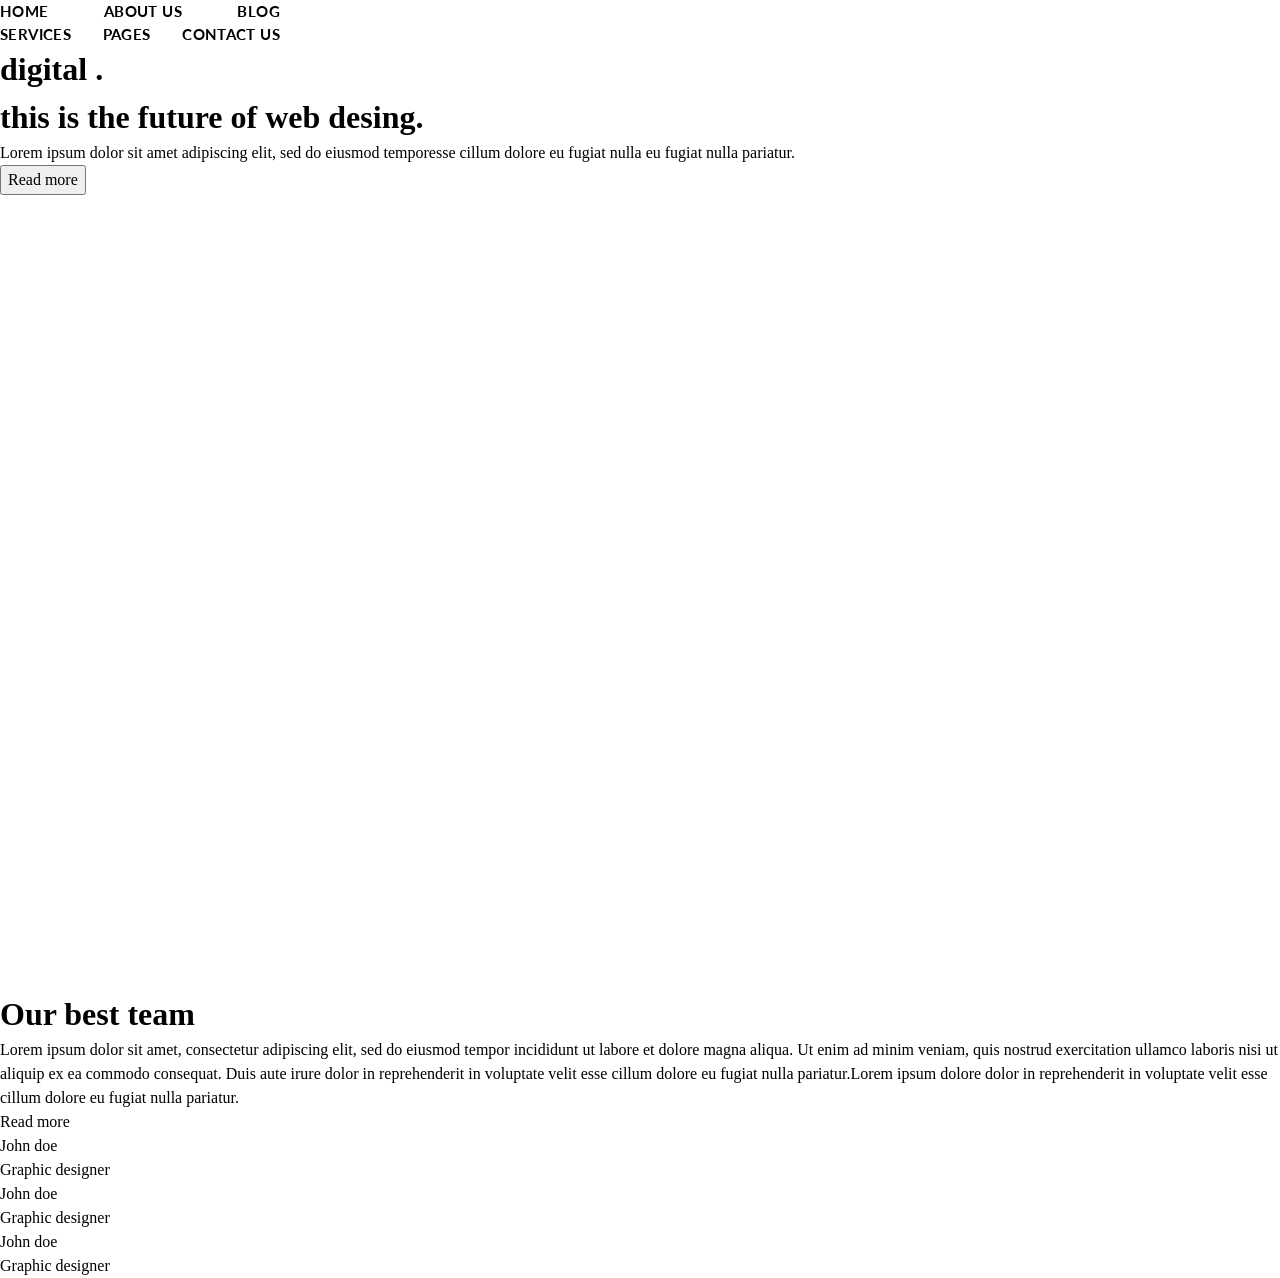
==== app/index.html @ f5dd752a "1" ====
<!DOCTYPE html>
<html lang="en">

<head>
  <meta charset="UTF-8">
  <meta name="viewport" content="width=device-width, initial-scale=1.0">
  <meta http-equiv="X-UA-Compatible" content="ie=edge">
  <title>Document</title>
  <link rel="stylesheet" href="css/style.min.css">
  <link href="https://fonts.googleapis.com/css2?family=Lato:wght@300;400;700;900&display=swap" rel="stylesheet">
  <link rel="stylesheet" type="text/css" href="slick/slick.css" />
  <link rel="stylesheet" type="text/css" href="slick/slick-theme.css" />
</head>
<body>
<header class="header">
  
      <ul class="header__menu-left">
        <li class="header__menu-item">
          Home
        </li>
        <li class="header__menu-item">
          About Us
        </li>
        <li class="header__menu-item">
          Blog
        </li>
      </ul>
      <ul class="header__menu-right">
        <li class="header__menu-item">
          Services
        </li>
        <li class="header__menu-item">
          pages
        </li>
        <li class="header__menu-item">
          contact us
        </li>
      </ul>
  </div>
  <div class="header__triangle">
    <div class="header__triangle-img">
        <h1 class="header__triangle-title">
          digital 
          <span class="doth">
            .
          </span>
        </h1>
        <ul class="header__media">
          <li class="header__media-item">
            <img src="images/Facebook.png" alt="">
          </li>
          <li class="header__media-item">
            <img src="images/Google.png" alt="">
          </li>
          <li class="header__media-item">
            <img src="images/Youtube.png" alt="">
          </li>
        </ul>
    </div>
  <h1 class="header__title">
    this is the future of web desing.
  </h1>
  <div class="header__subtitle">
    Lorem ipsum dolor sit amet adipiscing elit, sed do eiusmod temporesse cillum dolore eu fugiat nulla eu fugiat nulla pariatur.
  </div>
  <button class="header__btn">Read more</button>
</header>

<div class="section-2">
  <div class="team">
    <h1 class="team__title">
     <span class="yellow">Our best</span>  team
    </h1>
 
  <div class="team__subtitle">
    Lorem ipsum dolor sit amet, consectetur adipiscing elit, sed do eiusmod tempor incididunt ut labore et dolore magna aliqua.
    Ut enim ad minim veniam, quis nostrud exercitation ullamco laboris nisi ut aliquip ex ea commodo consequat. <span class="subtitle">Duis aute irure dolor in reprehenderit in voluptate velit esse cillum dolore eu fugiat nulla pariatur.Lorem ipsum dolore dolor in reprehenderit in voluptate velit esse cillum dolore eu fugiat nulla pariatur.</span> 
  </div>  
  <div class="btn">
    Read more
  </div> 
</div>
<div class="photoset">
  <div class="photoset__top">
    <div class="photoset__top-photo">
   
    </div>
 
      <div class="photoset__top-photo">
   
      </div>
      
      <div class="photoset__top-photo">
    
     </div>
     <div class="photoset__info">
      <div class="photoset__name">
        John doe
      </div>
      <div class="photoset__job">
        Graphic designer
      </div>
      <div class="photoset__name">
        John doe
      </div>
      <div class="photoset__job">
        Graphic designer
      </div>
      <div class="photoset__name">
        John doe
      </div>
      <div class="photoset__job">
        Graphic designer
      </div>
    </div>
      </div>
    </div>

    <!-- <div class="photoset__bot-photo">
      <div class="photoset__name">
        John doe
      </div>

      <div class="photoset__job">
        Graphic designer
      </div>
      <div class="photoset__name">
        John doe
      </div>

      <div class="photoset__job">
        Graphic designer
      </div>
      <div class="photoset__name">
        John doe
      </div>

      <div class="photoset__job">
        Graphic designer
      </div>
    </div> -->
  </div>
</div>
</div>





























  <script type="text/javascript" src="slick/slick.min.js"></script>
  <script src="https://ajax.googleapis.com/ajax/libs/jquery/3.4.1/jquery.min.js"></script>
  <script src="js/libs.min.js"></script>
  <script src="js/main.js"></script>
</body>
</html>




























  <script type="text/javascript" src="slick/slick.min.js"></script>
  <script src="https://ajax.googleapis.com/ajax/libs/jquery/3.4.1/jquery.min.js"></script>
  <script src="js/libs.min.js"></script>
  <script src="js/main.js"></script>
</body>
</html>
---- app/css/style.min.css ----
*,*::before,*::after{box-sizing:border-box}ul[class],ol[class]{padding:0}body,h1,h2,h3,h4,p,ul[class],ol[class],li,figure,figcaption,blockquote,dl,dd{margin:0}body{min-height:100vh;scroll-behavior:smooth;text-rendering:optimizeSpeed;line-height:1.5}ul[class],ol[class]{list-style:none}a:not([class]){-webkit-text-decoration-skip:ink;text-decoration-skip-ink:auto}img{max-width:100%;display:block}article>*+*{margin-top:1em}input,button,textarea,select{font:inherit}@media (prefers-reduced-motion: reduce){*{-webkit-animation-duration:0.01ms !important;animation-duration:0.01ms !important;-webkit-animation-iteration-count:1 !important;animation-iteration-count:1 !important;transition-duration:0.01ms !important;scroll-behavior:auto !important}}.header{max-width:1600px;height:110vh}.header__menu{width:1420px;height:40px;display:flex;justify-content:space-between;margin:0 auto}.header__menu-left{width:280px;display:flex;justify-content:space-between}.header__menu-right{width:280px;display:flex;justify-content:space-between}.header__menu-item{text-transform:uppercase;font-family:Lato;font-size:15px;font-weight:bold;letter-spacing:0.38px;text-align:center;color:#000}
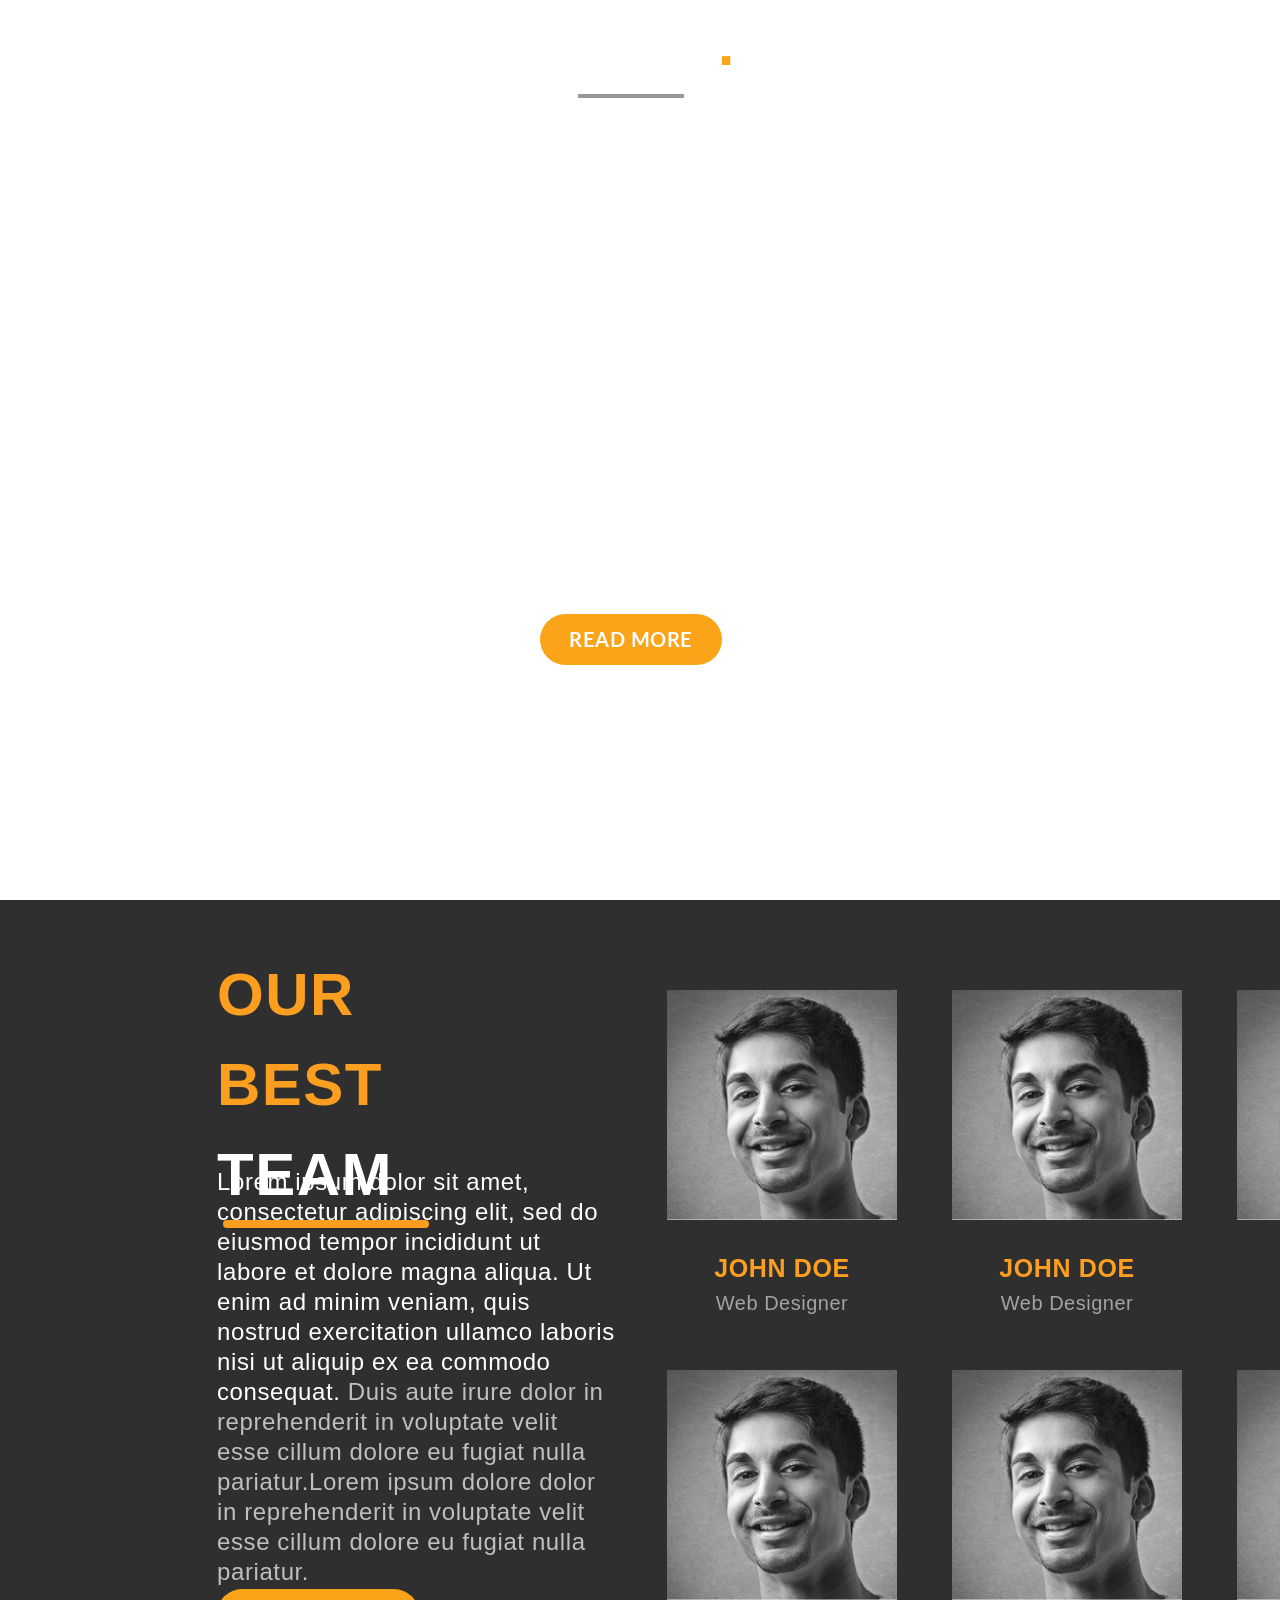
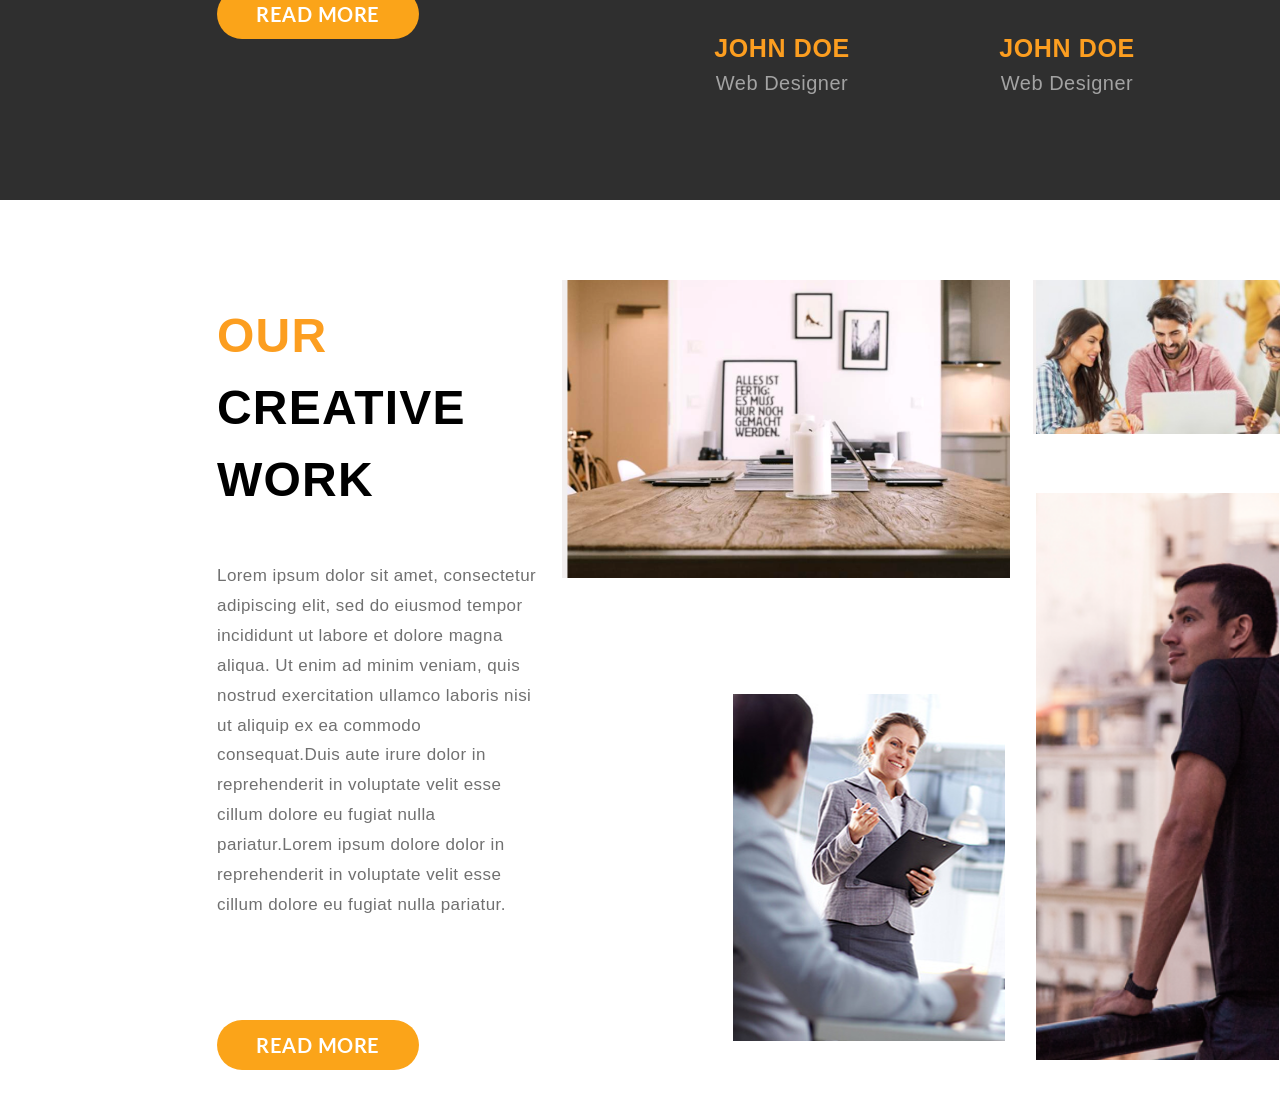
==== commit c7beb103: "2" ====
--- a/app/index.html
+++ b/app/index.html
@@ -66,7 +66,7 @@
   <button class="header__btn">Read more</button>
 </header>
 
-<div class="section-2">
+<section class="section-2">
   <div class="team">
     <h1 class="team__title">
      <span class="yellow">Our best</span>  team
@@ -81,68 +81,84 @@
   </div> 
 </div>
 <div class="photoset">
-  <div class="photoset__top">
-    <div class="photoset__top-photo">
-   
+<div class="photoset__top">
+  <div class="photoset__item">
+  <div class="photoset__top-photo"></div>
+  <div class="photoset__info">
+    <div class="photoset__name">John doe</div>
+    <div class="photoset__job">Web Designer</div>
+  </div>
+</div>
+
+<div class="photoset__item">
+  <div class="photoset__top-photo"></div>
+  <div class="photoset__info">
+    <div class="photoset__name">John doe</div>
+    <div class="photoset__job">Web Designer</div>
+  </div>
+</div>
+
+<div class="photoset__item">
+  <div class="photoset__top-photo"></div>
+  <div class="photoset__info">
+    <div class="photoset__name">John doe</div>
+    <div class="photoset__job">Web Designer</div>
+  </div>
+</div>
+</div>
+
+<div class="photoset__bot">
+  <div class="photoset__item">
+  <div class="photoset__top-photo"></div>
+  <div class="photoset__info">
+    <div class="photoset__name">John doe</div>
+    <div class="photoset__job">Web Designer</div>
+  </div>
+</div>
+
+<div class="photoset__item">
+  <div class="photoset__top-photo"></div>
+  <div class="photoset__info">
+    <div class="photoset__name">John doe</div>
+    <div class="photoset__job">Web Designer</div>
+  </div>
+</div>
+
+<div class="photoset__item">
+  <div class="photoset__top-photo"></div>
+  <div class="photoset__info">
+    <div class="photoset__name">John doe</div>
+    <div class="photoset__job">Web Designer</div>
+  </div>
+</div>
+</div>
     </div>
+</section>
+
+<section class="section-3">
+  <div class="work">
+    <h1 class="work__title">
+     <span class="yellow">Our</span> </br>
+     Creative</br> Work
+    </h1>
  
-      <div class="photoset__top-photo">
-   
-      </div>
-      
-      <div class="photoset__top-photo">
-    
-     </div>
-     <div class="photoset__info">
-      <div class="photoset__name">
-        John doe
-      </div>
-      <div class="photoset__job">
-        Graphic designer
-      </div>
-      <div class="photoset__name">
-        John doe
-      </div>
-      <div class="photoset__job">
-        Graphic designer
-      </div>
-      <div class="photoset__name">
-        John doe
-      </div>
-      <div class="photoset__job">
-        Graphic designer
-      </div>
-    </div>
-      </div>
-    </div>
-
-    <!-- <div class="photoset__bot-photo">
-      <div class="photoset__name">
-        John doe
-      </div>
-
-      <div class="photoset__job">
-        Graphic designer
-      </div>
-      <div class="photoset__name">
-        John doe
-      </div>
-
-      <div class="photoset__job">
-        Graphic designer
-      </div>
-      <div class="photoset__name">
-        John doe
-      </div>
-
-      <div class="photoset__job">
-        Graphic designer
-      </div>
-    </div> -->
-  </div>
-</div>
-</div>
-
+  <div class="work__subtitle">
+    Lorem ipsum dolor sit amet, consectetur adipiscing elit, sed do eiusmod tempor incididunt ut labore et dolore magna aliqua.
+    Ut enim ad minim veniam, quis nostrud exercitation ullamco laboris nisi ut aliquip ex ea commodo consequat.Duis aute irure dolor in reprehenderit in voluptate velit esse cillum dolore eu fugiat nulla pariatur.Lorem ipsum dolore dolor in reprehenderit in voluptate velit esse cillum dolore eu fugiat nulla pariatur.
+  </div>  
+  <div class="btn">
+    Read more
+  </div> 
+</div>
+<div class="work__images-left">
+  <div class="work__images-top"></div>
+  <div class="work__images-bottom"></div>
+</div>
+<div class="work__images-right">
+  <div class="work__images-top1"></div>
+  <div class="work__images-bottom1"></div>
+</div>
+</section>
 
 
 
--- a/app/css/style.min.css
+++ b/app/css/style.min.css
@@ -1 +1 @@
-*,*::before,*::after{box-sizing:border-box}ul[class],ol[class]{padding:0}body,h1,h2,h3,h4,p,ul[class],ol[class],li,figure,figcaption,blockquote,dl,dd{margin:0}body{min-height:100vh;scroll-behavior:smooth;text-rendering:optimizeSpeed;line-height:1.5}ul[class],ol[class]{list-style:none}a:not([class]){-webkit-text-decoration-skip:ink;text-decoration-skip-ink:auto}img{max-width:100%;display:block}article>*+*{margin-top:1em}input,button,textarea,select{font:inherit}@media (prefers-reduced-motion: reduce){*{-webkit-animation-duration:0.01ms !important;animation-duration:0.01ms !important;-webkit-animation-iteration-count:1 !important;animation-iteration-count:1 !important;transition-duration:0.01ms !important;scroll-behavior:auto !important}}.header{max-width:1600px;height:110vh}.header__menu{width:1420px;height:40px;display:flex;justify-content:space-between;margin:0 auto}.header__menu-left{width:280px;display:flex;justify-content:space-between}.header__menu-right{width:280px;display:flex;justify-content:space-between}.header__menu-item{text-transform:uppercase;font-family:Lato;font-size:15px;font-weight:bold;letter-spacing:0.38px;text-align:center;color:#000}
+ul[class],ol[class]{padding:0}body,h1,h2,h3,h4,p,ul[class],ol[class],li,figure,figcaption,blockquote,dl,dd{margin:0}body{min-height:100vh;scroll-behavior:smooth;text-rendering:optimizeSpeed;line-height:1.5}ul[class],ol[class]{list-style:none}a:not([class]){-webkit-text-decoration-skip:ink;text-decoration-skip-ink:auto}img{max-width:100%;display:block}article>*+*{margin-top:1em}input,button,textarea,select{font:inherit}body{min-width:960px}@media (prefers-reduced-motion: reduce){*{-webkit-animation-duration:0.01ms !important;animation-duration:0.01ms !important;-webkit-animation-iteration-count:1 !important;animation-iteration-count:1 !important;transition-duration:0.01ms !important;scroll-behavior:auto !important}}.header{width:100%;height:100vh;background-image:url(../images/Section1.png);background-size:cover;background-repeat:no-repeat;position:relative;z-index:2;background-position:center}.header__title{width:1170px;font-family:"Lato",sans-serif;font-size:75.5px;font-weight:900;text-align:center;color:#ffffff;text-transform:uppercase;margin-top:150px;margin-left:-245px}.header__subtitle{width:772px;height:52px;font-family:"Lato",sans-serif;font-size:24px;font-weight:300;line-height:1.25;letter-spacing:0.6px;text-align:center;color:#ffffff;margin-left:-50px}.header__triangle{background-image:url(../images/header.png);width:680px;height:336px;background-repeat:no-repeat;background-size:cover;padding-top:-50px;margin:0 auto}.header__triangle-title{font-family:"Lato",sans-serif;font-size:60px;font-weight:800;letter-spacing:-3px;color:#ffffff;text-align:center}.header__triangle-title::before{content:" ";border-bottom:4px solid #989898;width:106px;height:4px;position:absolute;margin-left:30px !important;top:90px}.header__media{display:flex;width:200px;justify-content:space-between;margin:0 auto !important;margin-top:45px !important}.header__btn{width:182px;height:51px;border-radius:30px;background-color:#fba419;border:none;margin-left:240px;margin-top:50px;text-transform:uppercase;color:#ffff;font-family:"Lato",sans-serif;font-size:20px;letter-spacing:0.5px;font-weight:bold}.header__menu-left{width:280px;display:flex;justify-content:space-between;height:40px;align-items:center;float:left;margin-left:90px !important}.header__menu-right{width:280px;display:flex;justify-content:space-between;float:right;height:40px;align-items:center;margin-right:90px !important}.header__menu-item{text-transform:uppercase;font-family:"Lato",sans-serif;font-size:15px;font-weight:bold;letter-spacing:0.38px;text-align:center;color:white}.doth{width:4px;height:4px;color:#fba419;border-radius:50%}.section-2{height:100vh;width:100%;display:flex;position:relative}.team{height:636px;padding-left:215px;padding-top:50px}.team__title{width:291px;height:188px;font-family:"Lato",sans-serif;font-size:60px;font-weight:800;letter-spacing:1.5px;text-align:left;color:#383738;text-transform:uppercase}.team__subtitle{width:500px;height:262px;font-family:"Lato",sans-serif;font-size:24px;font-weight:300;line-height:1.25;letter-spacing:0.6px;text-align:left;color:#040404;padding-top:100px}.team__btn{width:182px;height:51px;border-radius:30px;background-color:#fba419;border:none;margin-left:240px;margin-top:50px;text-transform:uppercase;color:#ffff;font-family:"Lato",sans-serif;font-size:20px;letter-spacing:0.5px;font-weight:bold;margin-left:0px;margin-top:70px}.yellow{color:#fc9e20}.section-2{height:100vh;width:100%;background-color:#2f2f2f}.team{padding-left:217px;width:400px;height:635px}.team__title{width:300px;height:117px;font-family:"Lato",sans-serif;font-size:60px;font-weight:800;letter-spacing:1.5px;text-align:left;color:white}.team__title::after{content:" ";width:206px;height:8px;background-color:#fc9e20;position:absolute;border-radius:30px;margin-top:90px;margin-left:-170px}.team__subtitle{color:white;width:400px;height:322px;font-family:"Lato",sans-serif;font-size:24px;font-weight:300;line-height:1.25;letter-spacing:0.6px;text-align:left;margin-top:0px}.subtitle{color:#bfbfbf}.btn{width:182px;border-radius:30px;background-color:#fba419;border:none;text-transform:uppercase;color:#ffff;font-family:"Lato",sans-serif;font-size:20px;letter-spacing:0.5px;font-weight:bold;text-align:center;padding:10px;margin-top:100px}.photoset{width:800px;height:640px}.photoset__bot{width:800px;height:290px;display:flex;justify-content:space-between;margin-top:90px;margin-left:50px}.photoset__top{width:800px;height:290px;display:flex;justify-content:space-between;margin-top:90px;margin-left:50px}.photoset__top__item{height:340px;width:290px}.photoset__top-photo{min-width:230px;min-height:230px;background-color:white;background-image:url(../img/John.png);background-repeat:no-repeat;background-size:cover}.photoset__info{text-align:center;padding-top:30px}.photoset__name{font-family:"Lato",sans-serif;font-size:25px;font-weight:800;letter-spacing:0.63px;text-align:center;color:#fc9e20;text-transform:uppercase}.photoset__job{font-family:"Lato",sans-serif;font-size:20px;font-weight:300;line-height:1.5;letter-spacing:0.5px;text-align:center;color:#a3a3a3}.section-3{width:100%;height:100vh;display:flex}.work{padding-left:217px;width:400px;height:635px;padding-top:100px}.work__title{font-family:"Lato",sans-serif;font-size:48px;font-weight:900;text-transform:uppercase;letter-spacing:1.2px;text-align:left;color:#000000}.work__subtitle{font-family:"Lato",sans-serif;font-size:17px;line-height:1.76;letter-spacing:0.43px;text-align:left;color:#707070;padding-top:45px}.work__images-left{width:585px;display:flex;flex-direction:column}.work__images-right{display:flex;width:315px;display:flex;flex-direction:column}.work__images-top{background-image:url(../img/1.1.png);background-repeat:no-repeat;background-size:contain;width:35vw;height:386px;margin-top:80px;margin-left:20px}.work__images-bottom{background-image:url(../img/1.2.png);background-repeat:no-repeat;background-size:cover;width:21.3vw;height:347px;margin-left:40%;margin-top:28px}.work__images-top1{width:19.3vw;height:337px;background-image:url(../img/1.3.png);background-repeat:no-repeat;background-size:contain;margin-top:80px;margin-left:15px}.work__images-bottom1{background-image:url(../img/1.4.png);width:19vw;height:100%;background-repeat:no-repeat;background-size:cover;margin-bottom:40px;margin-left:18px}.top1-size{width:315px;height:200px}
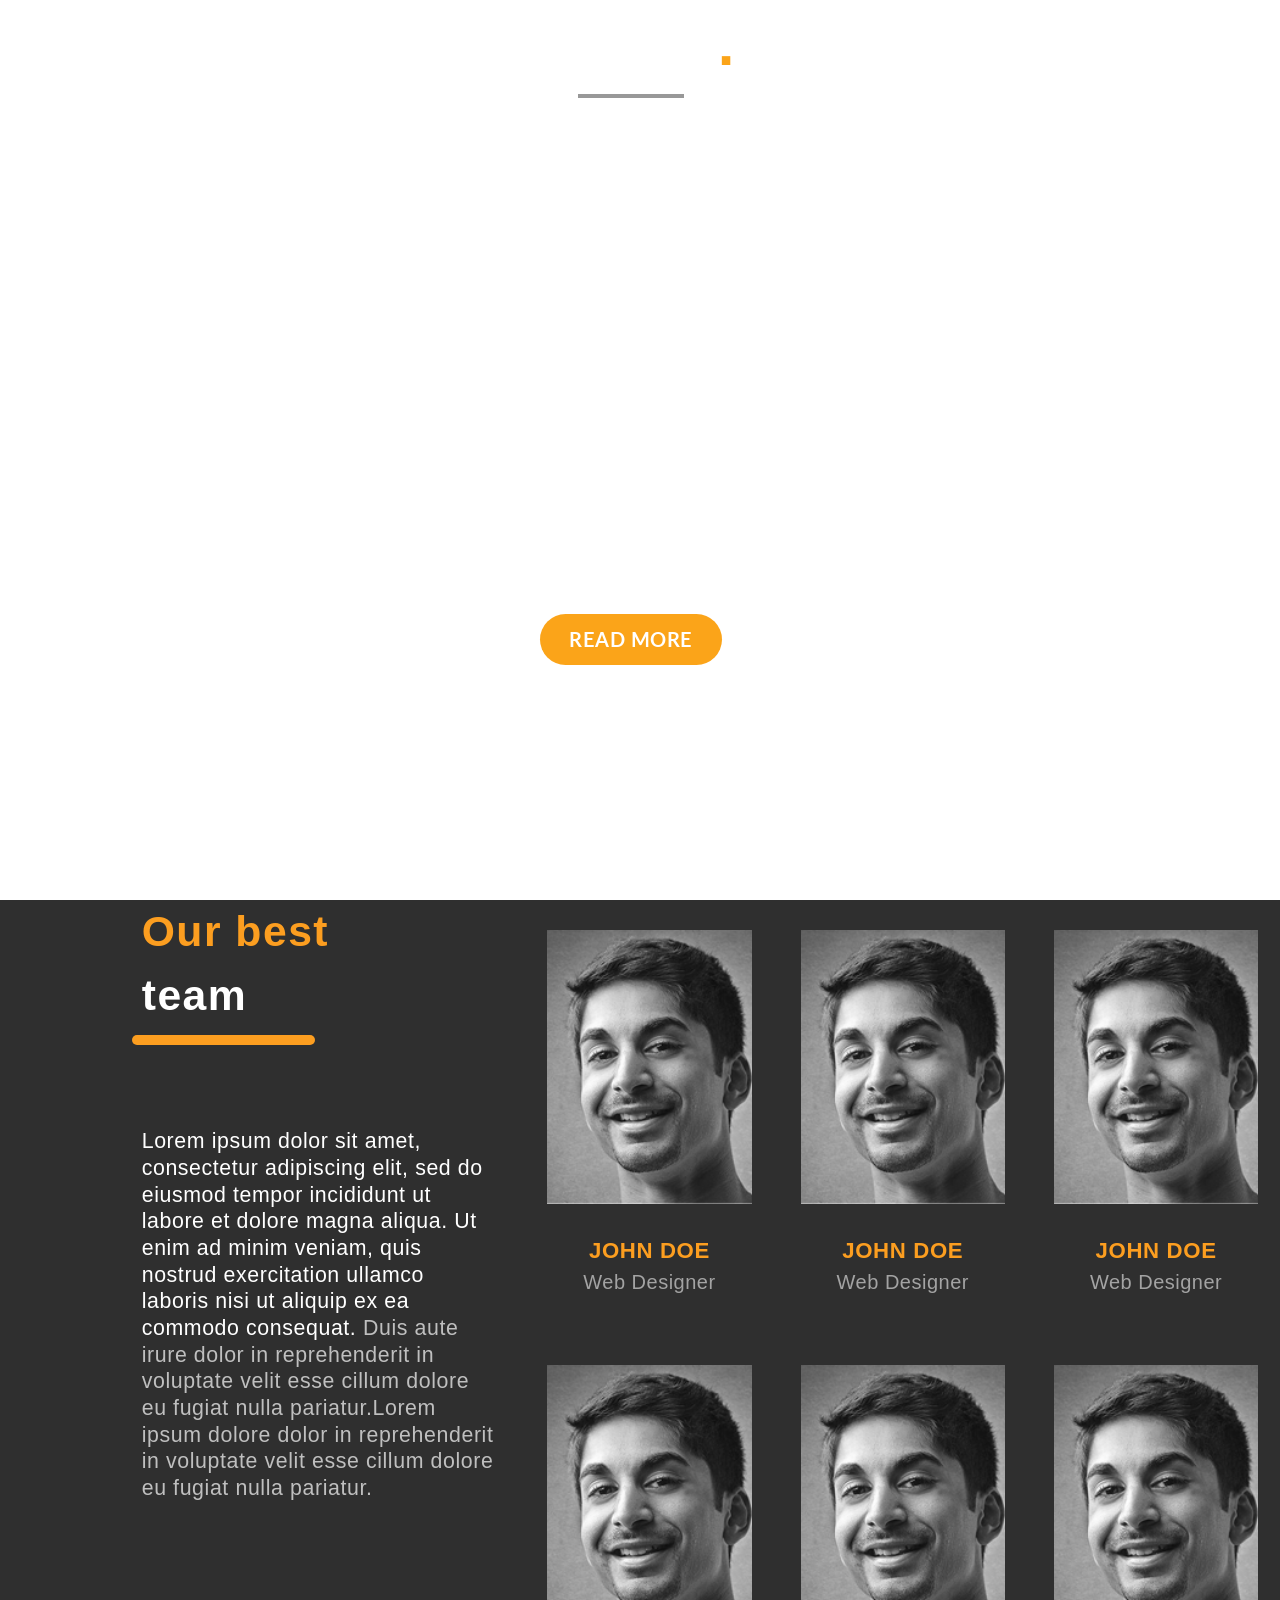
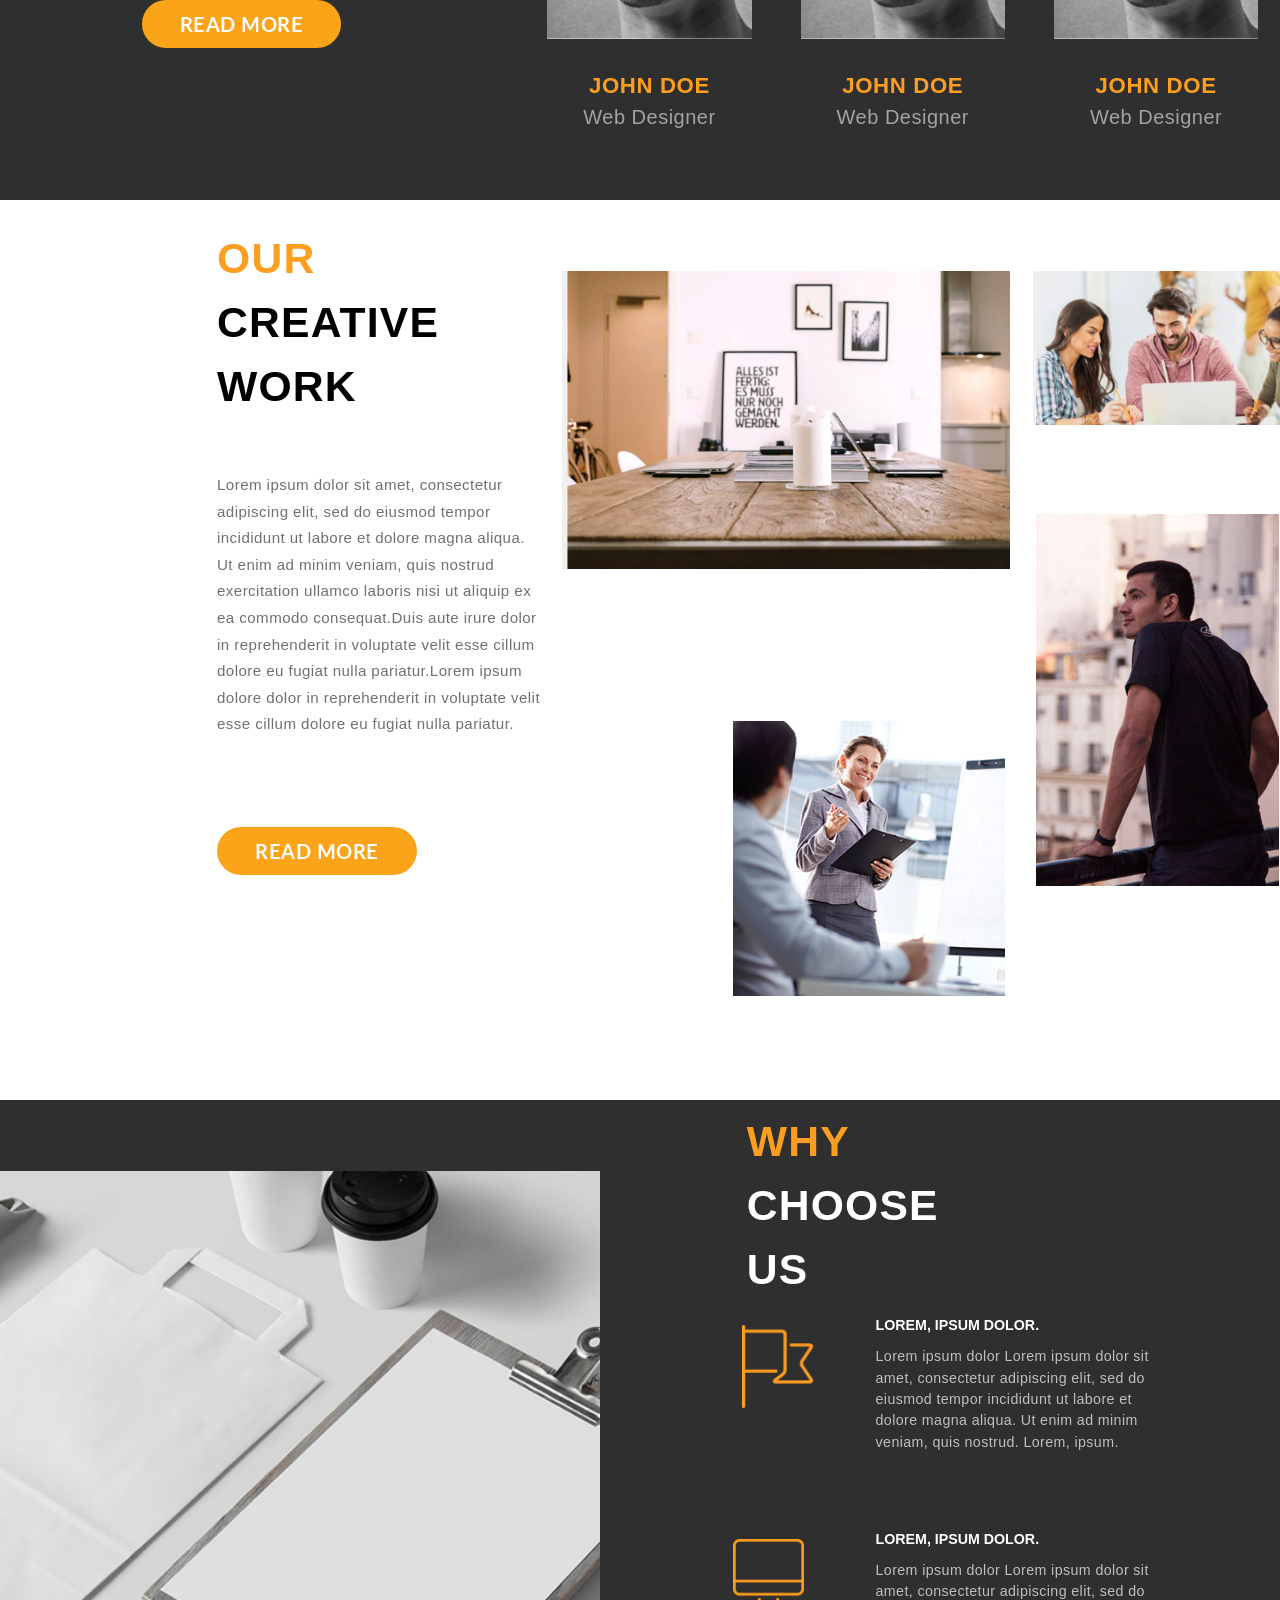
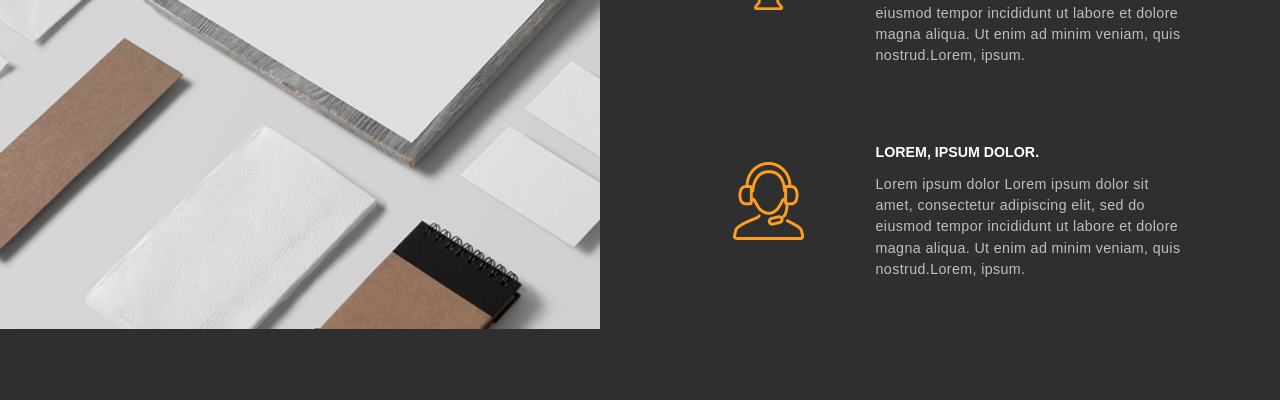
==== commit d6a440f9: "vh vw" ====
--- a/app/index.html
+++ b/app/index.html
@@ -69,7 +69,7 @@
 <section class="section-2">
   <div class="team">
     <h1 class="team__title">
-     <span class="yellow">Our best</span>  team
+     <span class="yellow">Our best</span></br>  team
     </h1>
  
   <div class="team__subtitle">
@@ -160,7 +160,41 @@
 </div>
 </section>
 
-
+<section class="section4">
+  <div class="choose__all">
+  <div class="choose">
+    <h1 class="choose__title">
+      <span class="yellow">WHY</span> choose us
+    </h1>
+  </div>
+  <div class="choose__content">
+
+    <div class="choose__item">
+      <div class="choose__item-title">Lorem, ipsum dolor.</div>
+      <div class="choose__item-subtitle">Lorem ipsum dolor 
+
+        Lorem ipsum dolor sit amet, consectetur adipiscing elit, sed do eiusmod tempor incididunt ut labore et dolore magna aliqua. Ut enim ad minim veniam, quis nostrud. Lorem, ipsum.</div>
+    </div>
+    <div class="choose__item2">
+      <div class="choose__item-title">Lorem, ipsum dolor.</div>
+      <div class="choose__item-subtitle">Lorem ipsum dolor 
+
+        Lorem ipsum dolor sit amet, consectetur adipiscing elit, sed do eiusmod tempor incididunt ut labore et dolore magna aliqua. Ut enim ad minim veniam, quis nostrud.Lorem, ipsum.</div>
+    </div>
+    <div class="choose__item3">
+      <div class="choose__item-title">Lorem, ipsum dolor.</div>
+      <div class="choose__item-subtitle">Lorem ipsum dolor 
+
+        Lorem ipsum dolor sit amet, consectetur adipiscing elit, sed do eiusmod tempor incididunt ut labore et dolore magna aliqua. Ut enim ad minim veniam, quis nostrud.Lorem, ipsum.</div>
+    </div>
+  </div>
+</div>
+<div class="section4__img">
+  <div class="simage"></div>
+</div>
+  
+
+</section>
 
 
 
--- a/app/css/style.min.css
+++ b/app/css/style.min.css
@@ -1 +1 @@
-ul[class],ol[class]{padding:0}body,h1,h2,h3,h4,p,ul[class],ol[class],li,figure,figcaption,blockquote,dl,dd{margin:0}body{min-height:100vh;scroll-behavior:smooth;text-rendering:optimizeSpeed;line-height:1.5}ul[class],ol[class]{list-style:none}a:not([class]){-webkit-text-decoration-skip:ink;text-decoration-skip-ink:auto}img{max-width:100%;display:block}article>*+*{margin-top:1em}input,button,textarea,select{font:inherit}body{min-width:960px}@media (prefers-reduced-motion: reduce){*{-webkit-animation-duration:0.01ms !important;animation-duration:0.01ms !important;-webkit-animation-iteration-count:1 !important;animation-iteration-count:1 !important;transition-duration:0.01ms !important;scroll-behavior:auto !important}}.header{width:100%;height:100vh;background-image:url(../images/Section1.png);background-size:cover;background-repeat:no-repeat;position:relative;z-index:2;background-position:center}.header__title{width:1170px;font-family:"Lato",sans-serif;font-size:75.5px;font-weight:900;text-align:center;color:#ffffff;text-transform:uppercase;margin-top:150px;margin-left:-245px}.header__subtitle{width:772px;height:52px;font-family:"Lato",sans-serif;font-size:24px;font-weight:300;line-height:1.25;letter-spacing:0.6px;text-align:center;color:#ffffff;margin-left:-50px}.header__triangle{background-image:url(../images/header.png);width:680px;height:336px;background-repeat:no-repeat;background-size:cover;padding-top:-50px;margin:0 auto}.header__triangle-title{font-family:"Lato",sans-serif;font-size:60px;font-weight:800;letter-spacing:-3px;color:#ffffff;text-align:center}.header__triangle-title::before{content:" ";border-bottom:4px solid #989898;width:106px;height:4px;position:absolute;margin-left:30px !important;top:90px}.header__media{display:flex;width:200px;justify-content:space-between;margin:0 auto !important;margin-top:45px !important}.header__btn{width:182px;height:51px;border-radius:30px;background-color:#fba419;border:none;margin-left:240px;margin-top:50px;text-transform:uppercase;color:#ffff;font-family:"Lato",sans-serif;font-size:20px;letter-spacing:0.5px;font-weight:bold}.header__menu-left{width:280px;display:flex;justify-content:space-between;height:40px;align-items:center;float:left;margin-left:90px !important}.header__menu-right{width:280px;display:flex;justify-content:space-between;float:right;height:40px;align-items:center;margin-right:90px !important}.header__menu-item{text-transform:uppercase;font-family:"Lato",sans-serif;font-size:15px;font-weight:bold;letter-spacing:0.38px;text-align:center;color:white}.doth{width:4px;height:4px;color:#fba419;border-radius:50%}.section-2{height:100vh;width:100%;display:flex;position:relative}.team{height:636px;padding-left:215px;padding-top:50px}.team__title{width:291px;height:188px;font-family:"Lato",sans-serif;font-size:60px;font-weight:800;letter-spacing:1.5px;text-align:left;color:#383738;text-transform:uppercase}.team__subtitle{width:500px;height:262px;font-family:"Lato",sans-serif;font-size:24px;font-weight:300;line-height:1.25;letter-spacing:0.6px;text-align:left;color:#040404;padding-top:100px}.team__btn{width:182px;height:51px;border-radius:30px;background-color:#fba419;border:none;margin-left:240px;margin-top:50px;text-transform:uppercase;color:#ffff;font-family:"Lato",sans-serif;font-size:20px;letter-spacing:0.5px;font-weight:bold;margin-left:0px;margin-top:70px}.yellow{color:#fc9e20}.section-2{height:100vh;width:100%;background-color:#2f2f2f}.team{padding-left:217px;width:400px;height:635px}.team__title{width:300px;height:117px;font-family:"Lato",sans-serif;font-size:60px;font-weight:800;letter-spacing:1.5px;text-align:left;color:white}.team__title::after{content:" ";width:206px;height:8px;background-color:#fc9e20;position:absolute;border-radius:30px;margin-top:90px;margin-left:-170px}.team__subtitle{color:white;width:400px;height:322px;font-family:"Lato",sans-serif;font-size:24px;font-weight:300;line-height:1.25;letter-spacing:0.6px;text-align:left;margin-top:0px}.subtitle{color:#bfbfbf}.btn{width:182px;border-radius:30px;background-color:#fba419;border:none;text-transform:uppercase;color:#ffff;font-family:"Lato",sans-serif;font-size:20px;letter-spacing:0.5px;font-weight:bold;text-align:center;padding:10px;margin-top:100px}.photoset{width:800px;height:640px}.photoset__bot{width:800px;height:290px;display:flex;justify-content:space-between;margin-top:90px;margin-left:50px}.photoset__top{width:800px;height:290px;display:flex;justify-content:space-between;margin-top:90px;margin-left:50px}.photoset__top__item{height:340px;width:290px}.photoset__top-photo{min-width:230px;min-height:230px;background-color:white;background-image:url(../img/John.png);background-repeat:no-repeat;background-size:cover}.photoset__info{text-align:center;padding-top:30px}.photoset__name{font-family:"Lato",sans-serif;font-size:25px;font-weight:800;letter-spacing:0.63px;text-align:center;color:#fc9e20;text-transform:uppercase}.photoset__job{font-family:"Lato",sans-serif;font-size:20px;font-weight:300;line-height:1.5;letter-spacing:0.5px;text-align:center;color:#a3a3a3}.section-3{width:100%;height:100vh;display:flex}.work{padding-left:217px;width:400px;height:635px;padding-top:100px}.work__title{font-family:"Lato",sans-serif;font-size:48px;font-weight:900;text-transform:uppercase;letter-spacing:1.2px;text-align:left;color:#000000}.work__subtitle{font-family:"Lato",sans-serif;font-size:17px;line-height:1.76;letter-spacing:0.43px;text-align:left;color:#707070;padding-top:45px}.work__images-left{width:585px;display:flex;flex-direction:column}.work__images-right{display:flex;width:315px;display:flex;flex-direction:column}.work__images-top{background-image:url(../img/1.1.png);background-repeat:no-repeat;background-size:contain;width:35vw;height:386px;margin-top:80px;margin-left:20px}.work__images-bottom{background-image:url(../img/1.2.png);background-repeat:no-repeat;background-size:cover;width:21.3vw;height:347px;margin-left:40%;margin-top:28px}.work__images-top1{width:19.3vw;height:337px;background-image:url(../img/1.3.png);background-repeat:no-repeat;background-size:contain;margin-top:80px;margin-left:15px}.work__images-bottom1{background-image:url(../img/1.4.png);width:19vw;height:100%;background-repeat:no-repeat;background-size:cover;margin-bottom:40px;margin-left:18px}.top1-size{width:315px;height:200px}
+ul[class],ol[class]{padding:0}body,h1,h2,h3,h4,p,ul[class],ol[class],li,figure,figcaption,blockquote,dl,dd{margin:0}body{min-height:100vh;scroll-behavior:smooth;text-rendering:optimizeSpeed;line-height:1.5}ul[class],ol[class]{list-style:none}a:not([class]){-webkit-text-decoration-skip:ink;text-decoration-skip-ink:auto}img{max-width:100%;display:block}article>*+*{margin-top:1em}input,button,textarea,select{font:inherit}body{min-width:960px}@media (prefers-reduced-motion: reduce){*{-webkit-animation-duration:0.01ms !important;animation-duration:0.01ms !important;-webkit-animation-iteration-count:1 !important;animation-iteration-count:1 !important;transition-duration:0.01ms !important;scroll-behavior:auto !important}}.header{width:100%;height:100vh;background-image:url(../images/Section1.png);background-size:cover;background-repeat:no-repeat;position:relative;z-index:2;background-position:center}.header__title{width:1170px;font-family:"Lato",sans-serif;font-size:75.5px;font-weight:900;text-align:center;color:#ffffff;text-transform:uppercase;margin-top:150px;margin-left:-245px}.header__subtitle{width:772px;height:52px;font-family:"Lato",sans-serif;font-size:24px;font-weight:300;line-height:1.25;letter-spacing:0.6px;text-align:center;color:#ffffff;margin-left:-50px}.header__triangle{background-image:url(../images/header.png);width:680px;height:336px;background-repeat:no-repeat;background-size:cover;padding-top:-50px;margin:0 auto}.header__triangle-title{font-family:"Lato",sans-serif;font-size:60px;font-weight:800;letter-spacing:-3px;color:#ffffff;text-align:center}.header__triangle-title::before{content:" ";border-bottom:4px solid #989898;width:106px;height:4px;position:absolute;margin-left:30px !important;top:90px}.header__media{display:flex;width:200px;justify-content:space-between;margin:0 auto !important;margin-top:45px !important}.header__btn{width:182px;height:51px;border-radius:30px;background-color:#fba419;border:none;margin-left:240px;margin-top:50px;text-transform:uppercase;color:#ffff;font-family:"Lato",sans-serif;font-size:20px;letter-spacing:0.5px;font-weight:bold}.header__menu-left{width:280px;display:flex;justify-content:space-between;height:40px;align-items:center;float:left;margin-left:90px !important}.header__menu-right{width:280px;display:flex;justify-content:space-between;float:right;height:40px;align-items:center;margin-right:90px !important}.header__menu-item{text-transform:uppercase;font-family:"Lato",sans-serif;font-size:15px;font-weight:bold;letter-spacing:0.38px;text-align:center;color:white}.doth{width:4px;height:4px;color:#fba419;border-radius:50%}.section-2{height:100vh;width:100%;display:flex;position:relative}.yellow{color:#fc9e20}.section-2{height:100vh;width:100%;background-color:#2f2f2f}.team{padding-left:11.069vw;width:27.778vw;height:83.99470899470899vh}.team__title{width:20.833vw;height:15.476190476190474vh;font-family:"Lato",sans-serif;font-size:3.333vw;font-weight:800;letter-spacing:1.5px;text-align:left;color:white}.team__title::after{content:" ";width:14.306vw;height:1.0582010582010581vh;background-color:#fc9e20;position:absolute;border-radius:30px;margin-top:5.556vw;margin-left:-9vw}.team__subtitle{color:white;width:27.778vw;height:42.59259259259259vh;font-family:"Lato",sans-serif;font-size:1.667vw;font-weight:300;line-height:1.25;letter-spacing:0.6px;text-align:left;margin-top:6.944vw}.subtitle{color:#bfbfbf}.btn{width:182px;border-radius:30px;background-color:#fba419;border:none;text-transform:uppercase;color:#ffff;font-family:"Lato",sans-serif;font-size:20px;letter-spacing:0.5px;font-weight:bold;text-align:center;padding:0.694vw;margin-top:6.944vw}.photoset{width:55.556vw;height:84.65608465608464vh}.photoset__bot{width:55.556vw;height:38.359788359788354vh;display:flex;justify-content:space-between;margin-top:90px;margin-left:50px}.photoset__top{width:55.556vw;height:38.359788359788354vh;display:flex;justify-content:space-between;margin-top:30px;margin-left:50px}.photoset__top__item{height:15.972vw;width:38.359788359788354vh}.photoset__top-photo{width:15.972vw;height:30.42328042328042vh;background-color:white;background-image:url(../img/John.png);background-repeat:no-repeat;background-size:cover;background-position:center}.photoset__info{text-align:center;padding-top:30px}.photoset__name{font-family:"Lato",sans-serif;font-size:1.736vw;font-weight:800;letter-spacing:0.63px;text-align:center;color:#fc9e20;text-transform:uppercase}.photoset__job{font-family:"Lato",sans-serif;font-size:20px;font-weight:300;line-height:1.5;letter-spacing:0.5px;text-align:center;color:#a3a3a3}.section-3{width:100%;height:100vh;display:flex}.work{padding-left:217px;width:400px;height:635px;padding-top:2.083vw}.work__title{font-family:"Lato",sans-serif;font-size:3.333vw;font-weight:900;text-transform:uppercase;letter-spacing:1.2px;text-align:left;color:#000000}.work__subtitle{font-family:"Lato",sans-serif;font-size:1.181vw;line-height:1.76;letter-spacing:0.43px;text-align:left;color:#707070;padding-top:5.952380952380952vh}.work__images-left{width:585px;display:flex;flex-direction:column}.work__images-right{display:flex;width:315px;display:flex;flex-direction:column}.work__images-top{background-image:url(../img/1.1.png);background-repeat:no-repeat;background-size:contain;width:35vw;height:51.05820105820106vh;margin-top:5.556vw;margin-left:20px}.work__images-bottom{background-image:url(../img/1.2.png);background-repeat:no-repeat;background-size:contain;width:21.3vw;height:45.8994708994709vh;margin-left:40%;margin-top:3.0423280423280423vh}.work__images-top1{width:19.3vw;height:44.576719576719576vh;background-image:url(../img/1.3.png);background-repeat:no-repeat;background-size:contain;margin-top:5.556vw;margin-left:15px}.work__images-bottom1{background-image:url(../img/1.4.png);width:19vw;height:100%;background-repeat:no-repeat;background-size:contain;margin-bottom:40px;margin-left:18px}.top1-size{width:315px;height:200px}.section4{max-width:100%;height:100vh;background-color:#2f2f2f;position:relative}.choose{width:24.306vw;height:13.227513227513226vh;float:right}.choose__all{width:40.625vw;height:83.99470899470899vh;float:right}.choose__title{font-family:"Lato",sans-serif;font-size:3.333vw;font-weight:900;letter-spacing:1.2px;text-align:left;color:#ffffff;text-transform:uppercase;width:20.833vw;height:25.52910052910053vh;padding-top:10px;margin-left:-17.361vw}.choose__content{width:31.597vw;height:60.81481481481481vh;display:flex;flex-direction:column;justify-content:space-between;padding-top:7.500vw;float:right}.choose__item{width:21.875vw;height:120px;position:relative}.choose__item::before{content:" ";background-image:url(../img/flag.png);background-repeat:no-repeat;background-size:contain;width:5.556vw;height:11.904761904761903vh;position:absolute;margin-left:-10.417vw;margin-top:10px}.choose__item-title{font-size:1.111vw;color:white;font-family:"Lato",sans-serif;text-transform:uppercase;font-weight:600}.choose__item-subtitle{font-family:"Lato",sans-serif;font-size:1.111vw;font-weight:300;line-height:1.5;letter-spacing:0.4px;text-align:left;color:#bfbfbf;padding-top:10px}.choose__item3{width:315px;height:120px}.choose__item3::before{content:" ";background-image:url(../img/human.png);background-repeat:no-repeat;background-size:contain;width:5.556vw;height:11.904761904761903vh;position:absolute;margin-left:-11.111vw;margin-top:20px}.choose__item2{width:315px;height:120px}.choose__item2::before{content:" ";background-image:url(../img/pc.png);background-repeat:no-repeat;background-size:contain;width:5.556vw;height:11.904761904761903vh;position:absolute;margin-left:-11.111vw;margin-top:10px}.section__content{width:96.181vw;height:83.99470899470899vh;display:flex}.section4__img{width:55.556vw;height:100vh;float:left;display:flex;align-items:center}.simage{background-image:url(../img/section4.png);background-size:cover;background-repeat:no-repeat;width:48.611vw;max-width:600px;height:84.12698412698413vh;background-position:center}
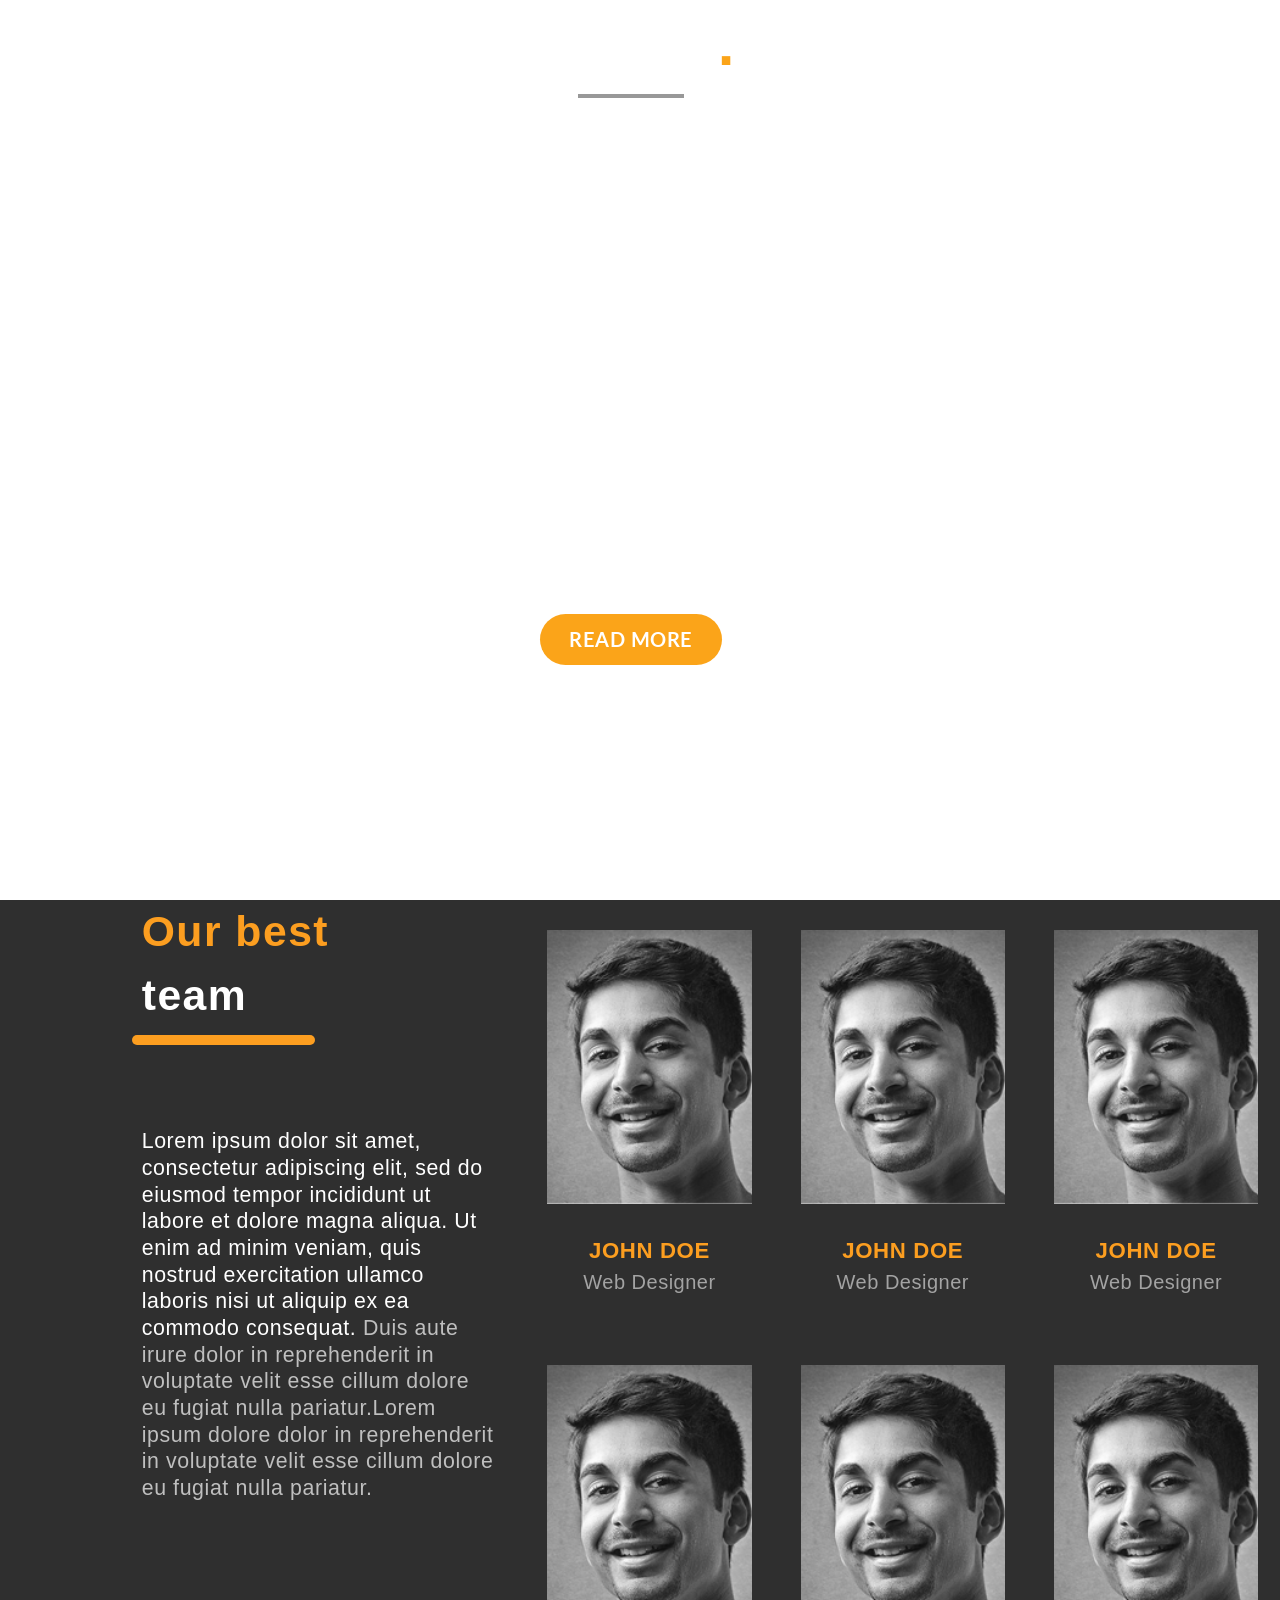
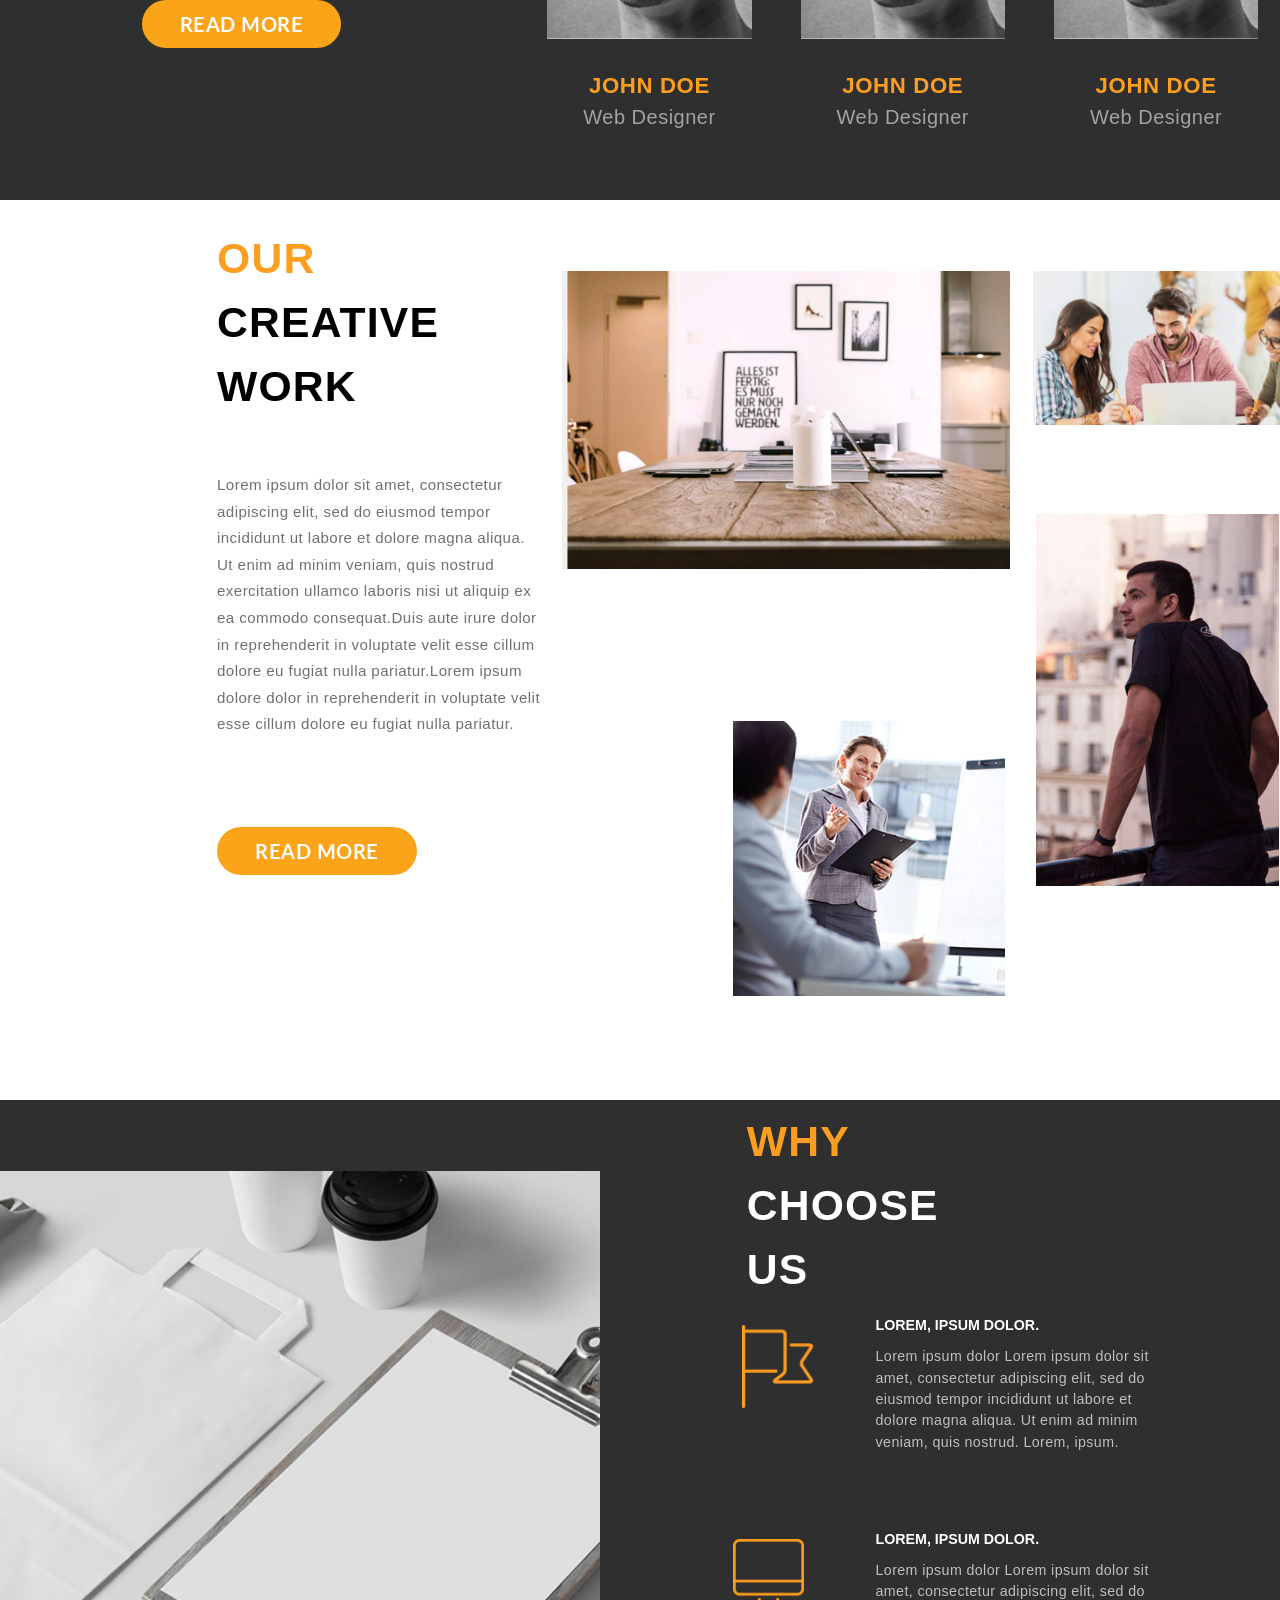
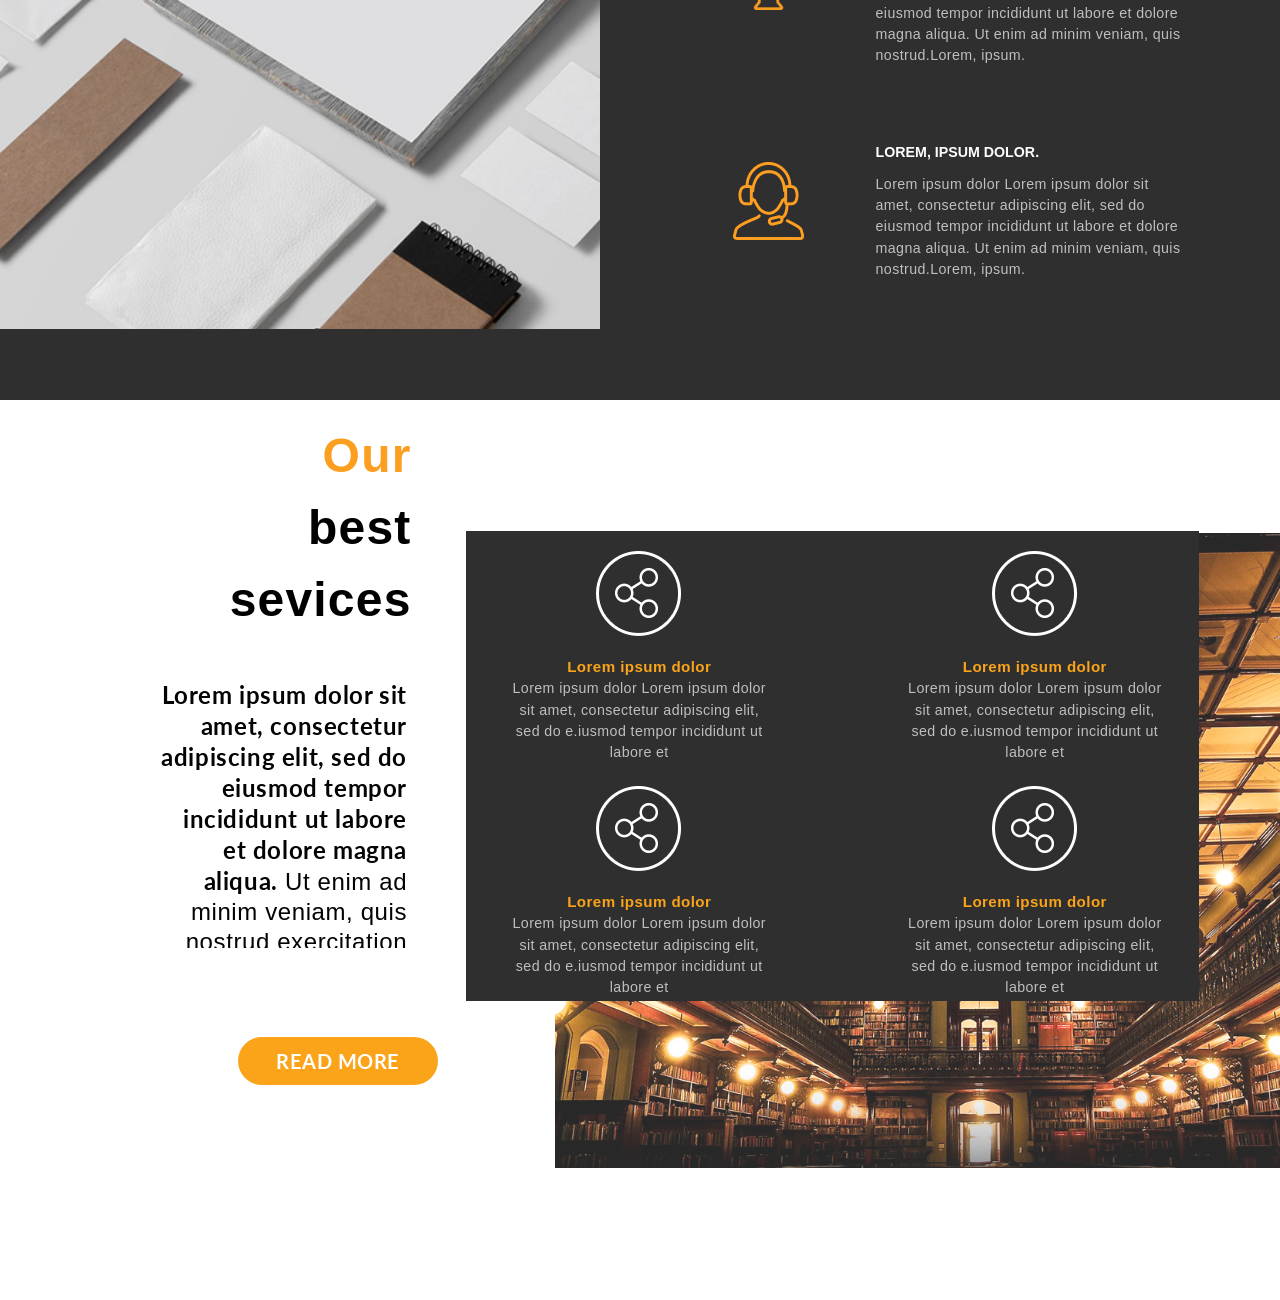
==== commit 5b360fbf: "block" ====
--- a/app/index.html
+++ b/app/index.html
@@ -192,8 +192,57 @@
 <div class="section4__img">
   <div class="simage"></div>
 </div>
+</section>
+
+<section class="section5">
+  <div class="services__wrapper">
+    <div class="services">
+      <h1 class="services__title">
+        <span class="yellow">Our</span> </br>best </br> sevices
+      </h1>
+      <div class="services__subtitle"><strong>Lorem ipsum dolor sit amet, consectetur adipiscing elit, sed do eiusmod tempor incididunt ut labore et dolore magna aliqua.</strong>
+        Ut enim ad minim veniam, quis nostrud exercitation ullamco laboris nisi ut aliquip ex ea commodo consequat. Duis aute</div> 
+        <div class="btn services__btn">
+      Read more
+    </div> 
+    </div>
+  </div>
+  <div class="services__image">
+    <div class="image__content">
+      <div class="image__content-top">
+        <div class="image__content-item">
+          <div class="item__icon"></div>
+          <h3 class="item__title">Lorem ipsum dolor</h3>
+          <div class="item__subtitle">Lorem ipsum dolor 
+            Lorem ipsum dolor sit amet, consectetur adipiscing elit, sed do e.iusmod tempor incididunt ut labore et </div>
+        </div>
+
+        <div class="image__content-item">
+          <div class="item__icon"></div>
+          <h3 class="item__title">Lorem ipsum dolor</h3>
+          <div class="item__subtitle">Lorem ipsum dolor 
+            Lorem ipsum dolor sit amet, consectetur adipiscing elit, sed do e.iusmod tempor incididunt ut labore et </div>
+        </div>
+      </div>
+      
+      <div class="image__content-top">
+        <div class="image__content-item">
+          <div class="item__icon"></div>
+          <h3 class="item__title">Lorem ipsum dolor</h3>
+          <div class="item__subtitle">Lorem ipsum dolor 
+            Lorem ipsum dolor sit amet, consectetur adipiscing elit, sed do e.iusmod tempor incididunt ut labore et </div>
+        </div>
+
+        <div class="image__content-item">
+          <div class="item__icon"></div>
+          <h3 class="item__title">Lorem ipsum dolor</h3>
+          <div class="item__subtitle">Lorem ipsum dolor 
+            Lorem ipsum dolor sit amet, consectetur adipiscing elit, sed do e.iusmod tempor incididunt ut labore et </div>
+        </div>
+      </div>
+    </div>
+  </div>
   
-
 </section>
 
 
--- a/app/css/style.min.css
+++ b/app/css/style.min.css
@@ -1 +1 @@
-ul[class],ol[class]{padding:0}body,h1,h2,h3,h4,p,ul[class],ol[class],li,figure,figcaption,blockquote,dl,dd{margin:0}body{min-height:100vh;scroll-behavior:smooth;text-rendering:optimizeSpeed;line-height:1.5}ul[class],ol[class]{list-style:none}a:not([class]){-webkit-text-decoration-skip:ink;text-decoration-skip-ink:auto}img{max-width:100%;display:block}article>*+*{margin-top:1em}input,button,textarea,select{font:inherit}body{min-width:960px}@media (prefers-reduced-motion: reduce){*{-webkit-animation-duration:0.01ms !important;animation-duration:0.01ms !important;-webkit-animation-iteration-count:1 !important;animation-iteration-count:1 !important;transition-duration:0.01ms !important;scroll-behavior:auto !important}}.header{width:100%;height:100vh;background-image:url(../images/Section1.png);background-size:cover;background-repeat:no-repeat;position:relative;z-index:2;background-position:center}.header__title{width:1170px;font-family:"Lato",sans-serif;font-size:75.5px;font-weight:900;text-align:center;color:#ffffff;text-transform:uppercase;margin-top:150px;margin-left:-245px}.header__subtitle{width:772px;height:52px;font-family:"Lato",sans-serif;font-size:24px;font-weight:300;line-height:1.25;letter-spacing:0.6px;text-align:center;color:#ffffff;margin-left:-50px}.header__triangle{background-image:url(../images/header.png);width:680px;height:336px;background-repeat:no-repeat;background-size:cover;padding-top:-50px;margin:0 auto}.header__triangle-title{font-family:"Lato",sans-serif;font-size:60px;font-weight:800;letter-spacing:-3px;color:#ffffff;text-align:center}.header__triangle-title::before{content:" ";border-bottom:4px solid #989898;width:106px;height:4px;position:absolute;margin-left:30px !important;top:90px}.header__media{display:flex;width:200px;justify-content:space-between;margin:0 auto !important;margin-top:45px !important}.header__btn{width:182px;height:51px;border-radius:30px;background-color:#fba419;border:none;margin-left:240px;margin-top:50px;text-transform:uppercase;color:#ffff;font-family:"Lato",sans-serif;font-size:20px;letter-spacing:0.5px;font-weight:bold}.header__menu-left{width:280px;display:flex;justify-content:space-between;height:40px;align-items:center;float:left;margin-left:90px !important}.header__menu-right{width:280px;display:flex;justify-content:space-between;float:right;height:40px;align-items:center;margin-right:90px !important}.header__menu-item{text-transform:uppercase;font-family:"Lato",sans-serif;font-size:15px;font-weight:bold;letter-spacing:0.38px;text-align:center;color:white}.doth{width:4px;height:4px;color:#fba419;border-radius:50%}.section-2{height:100vh;width:100%;display:flex;position:relative}.yellow{color:#fc9e20}.section-2{height:100vh;width:100%;background-color:#2f2f2f}.team{padding-left:11.069vw;width:27.778vw;height:83.99470899470899vh}.team__title{width:20.833vw;height:15.476190476190474vh;font-family:"Lato",sans-serif;font-size:3.333vw;font-weight:800;letter-spacing:1.5px;text-align:left;color:white}.team__title::after{content:" ";width:14.306vw;height:1.0582010582010581vh;background-color:#fc9e20;position:absolute;border-radius:30px;margin-top:5.556vw;margin-left:-9vw}.team__subtitle{color:white;width:27.778vw;height:42.59259259259259vh;font-family:"Lato",sans-serif;font-size:1.667vw;font-weight:300;line-height:1.25;letter-spacing:0.6px;text-align:left;margin-top:6.944vw}.subtitle{color:#bfbfbf}.btn{width:182px;border-radius:30px;background-color:#fba419;border:none;text-transform:uppercase;color:#ffff;font-family:"Lato",sans-serif;font-size:20px;letter-spacing:0.5px;font-weight:bold;text-align:center;padding:0.694vw;margin-top:6.944vw}.photoset{width:55.556vw;height:84.65608465608464vh}.photoset__bot{width:55.556vw;height:38.359788359788354vh;display:flex;justify-content:space-between;margin-top:90px;margin-left:50px}.photoset__top{width:55.556vw;height:38.359788359788354vh;display:flex;justify-content:space-between;margin-top:30px;margin-left:50px}.photoset__top__item{height:15.972vw;width:38.359788359788354vh}.photoset__top-photo{width:15.972vw;height:30.42328042328042vh;background-color:white;background-image:url(../img/John.png);background-repeat:no-repeat;background-size:cover;background-position:center}.photoset__info{text-align:center;padding-top:30px}.photoset__name{font-family:"Lato",sans-serif;font-size:1.736vw;font-weight:800;letter-spacing:0.63px;text-align:center;color:#fc9e20;text-transform:uppercase}.photoset__job{font-family:"Lato",sans-serif;font-size:20px;font-weight:300;line-height:1.5;letter-spacing:0.5px;text-align:center;color:#a3a3a3}.section-3{width:100%;height:100vh;display:flex}.work{padding-left:217px;width:400px;height:635px;padding-top:2.083vw}.work__title{font-family:"Lato",sans-serif;font-size:3.333vw;font-weight:900;text-transform:uppercase;letter-spacing:1.2px;text-align:left;color:#000000}.work__subtitle{font-family:"Lato",sans-serif;font-size:1.181vw;line-height:1.76;letter-spacing:0.43px;text-align:left;color:#707070;padding-top:5.952380952380952vh}.work__images-left{width:585px;display:flex;flex-direction:column}.work__images-right{display:flex;width:315px;display:flex;flex-direction:column}.work__images-top{background-image:url(../img/1.1.png);background-repeat:no-repeat;background-size:contain;width:35vw;height:51.05820105820106vh;margin-top:5.556vw;margin-left:20px}.work__images-bottom{background-image:url(../img/1.2.png);background-repeat:no-repeat;background-size:contain;width:21.3vw;height:45.8994708994709vh;margin-left:40%;margin-top:3.0423280423280423vh}.work__images-top1{width:19.3vw;height:44.576719576719576vh;background-image:url(../img/1.3.png);background-repeat:no-repeat;background-size:contain;margin-top:5.556vw;margin-left:15px}.work__images-bottom1{background-image:url(../img/1.4.png);width:19vw;height:100%;background-repeat:no-repeat;background-size:contain;margin-bottom:40px;margin-left:18px}.top1-size{width:315px;height:200px}.section4{max-width:100%;height:100vh;background-color:#2f2f2f;position:relative}.choose{width:24.306vw;height:13.227513227513226vh;float:right}.choose__all{width:40.625vw;height:83.99470899470899vh;float:right}.choose__title{font-family:"Lato",sans-serif;font-size:3.333vw;font-weight:900;letter-spacing:1.2px;text-align:left;color:#ffffff;text-transform:uppercase;width:20.833vw;height:25.52910052910053vh;padding-top:10px;margin-left:-17.361vw}.choose__content{width:31.597vw;height:60.81481481481481vh;display:flex;flex-direction:column;justify-content:space-between;padding-top:7.500vw;float:right}.choose__item{width:21.875vw;height:120px;position:relative}.choose__item::before{content:" ";background-image:url(../img/flag.png);background-repeat:no-repeat;background-size:contain;width:5.556vw;height:11.904761904761903vh;position:absolute;margin-left:-10.417vw;margin-top:10px}.choose__item-title{font-size:1.111vw;color:white;font-family:"Lato",sans-serif;text-transform:uppercase;font-weight:600}.choose__item-subtitle{font-family:"Lato",sans-serif;font-size:1.111vw;font-weight:300;line-height:1.5;letter-spacing:0.4px;text-align:left;color:#bfbfbf;padding-top:10px}.choose__item3{width:315px;height:120px}.choose__item3::before{content:" ";background-image:url(../img/human.png);background-repeat:no-repeat;background-size:contain;width:5.556vw;height:11.904761904761903vh;position:absolute;margin-left:-11.111vw;margin-top:20px}.choose__item2{width:315px;height:120px}.choose__item2::before{content:" ";background-image:url(../img/pc.png);background-repeat:no-repeat;background-size:contain;width:5.556vw;height:11.904761904761903vh;position:absolute;margin-left:-11.111vw;margin-top:10px}.section__content{width:96.181vw;height:83.99470899470899vh;display:flex}.section4__img{width:55.556vw;height:100vh;float:left;display:flex;align-items:center}.simage{background-image:url(../img/section4.png);background-size:cover;background-repeat:no-repeat;width:48.611vw;max-width:600px;height:84.12698412698413vh;background-position:center}
+ul[class],ol[class]{padding:0}body,h1,h2,h3,h4,p,ul[class],ol[class],li,figure,figcaption,blockquote,dl,dd{margin:0}body{min-height:100vh;scroll-behavior:smooth;text-rendering:optimizeSpeed;line-height:1.5}ul[class],ol[class]{list-style:none}a:not([class]){-webkit-text-decoration-skip:ink;text-decoration-skip-ink:auto}img{max-width:100%;display:block}article>*+*{margin-top:1em}input,button,textarea,select{font:inherit}body{min-width:960px}@media (prefers-reduced-motion: reduce){*{-webkit-animation-duration:0.01ms !important;animation-duration:0.01ms !important;-webkit-animation-iteration-count:1 !important;animation-iteration-count:1 !important;transition-duration:0.01ms !important;scroll-behavior:auto !important}}.header{width:100%;height:100vh;background-image:url(../images/Section1.png);background-size:cover;background-repeat:no-repeat;position:relative;z-index:2;background-position:center}.header__title{width:1170px;font-family:"Lato",sans-serif;font-size:75.5px;font-weight:900;text-align:center;color:#ffffff;text-transform:uppercase;margin-top:150px;margin-left:-245px}.header__subtitle{width:772px;height:52px;font-family:"Lato",sans-serif;font-size:24px;font-weight:300;line-height:1.25;letter-spacing:0.6px;text-align:center;color:#ffffff;margin-left:-50px}.header__triangle{background-image:url(../images/header.png);width:680px;height:336px;background-repeat:no-repeat;background-size:cover;padding-top:-50px;margin:0 auto}.header__triangle-title{font-family:"Lato",sans-serif;font-size:60px;font-weight:800;letter-spacing:-3px;color:#ffffff;text-align:center}.header__triangle-title::before{content:" ";border-bottom:4px solid #989898;width:106px;height:4px;position:absolute;margin-left:30px !important;top:90px}.header__media{display:flex;width:200px;justify-content:space-between;margin:0 auto !important;margin-top:45px !important}.header__btn{width:182px;height:51px;border-radius:30px;background-color:#fba419;border:none;margin-left:240px;margin-top:50px;text-transform:uppercase;color:#ffff;font-family:"Lato",sans-serif;font-size:20px;letter-spacing:0.5px;font-weight:bold}.header__menu-left{width:280px;display:flex;justify-content:space-between;height:40px;align-items:center;float:left;margin-left:90px !important}.header__menu-right{width:280px;display:flex;justify-content:space-between;float:right;height:40px;align-items:center;margin-right:90px !important}.header__menu-item{text-transform:uppercase;font-family:"Lato",sans-serif;font-size:15px;font-weight:bold;letter-spacing:0.38px;text-align:center;color:white}.doth{width:4px;height:4px;color:#fba419;border-radius:50%}.section-2{height:100vh;width:100%;display:flex;position:relative}.yellow{color:#fc9e20}.section-2{height:100vh;width:100%;background-color:#2f2f2f}.team{padding-left:11.069vw;width:27.778vw;height:83.99470899470899vh}.team__title{width:20.833vw;height:15.476190476190474vh;font-family:"Lato",sans-serif;font-size:3.333vw;font-weight:800;letter-spacing:1.5px;text-align:left;color:white}.team__title::after{content:" ";width:14.306vw;height:1.0582010582010581vh;background-color:#fc9e20;position:absolute;border-radius:30px;margin-top:5.556vw;margin-left:-9vw}.team__subtitle{color:white;width:27.778vw;height:42.59259259259259vh;font-family:"Lato",sans-serif;font-size:1.667vw;font-weight:300;line-height:1.25;letter-spacing:0.6px;text-align:left;margin-top:6.944vw}.subtitle{color:#bfbfbf}.btn{width:182px;border-radius:30px;background-color:#fba419;border:none;text-transform:uppercase;color:#ffff;font-family:"Lato",sans-serif;font-size:20px;letter-spacing:0.5px;font-weight:bold;text-align:center;padding:0.694vw;margin-top:6.944vw}.photoset{width:55.556vw;height:84.65608465608464vh}.photoset__bot{width:55.556vw;height:38.359788359788354vh;display:flex;justify-content:space-between;margin-top:90px;margin-left:50px}.photoset__top{width:55.556vw;height:38.359788359788354vh;display:flex;justify-content:space-between;margin-top:30px;margin-left:50px}.photoset__top__item{height:15.972vw;width:38.359788359788354vh}.photoset__top-photo{width:15.972vw;height:30.42328042328042vh;background-color:white;background-image:url(../img/John.png);background-repeat:no-repeat;background-size:cover;background-position:center}.photoset__info{text-align:center;padding-top:30px}.photoset__name{font-family:"Lato",sans-serif;font-size:1.736vw;font-weight:800;letter-spacing:0.63px;text-align:center;color:#fc9e20;text-transform:uppercase}.photoset__job{font-family:"Lato",sans-serif;font-size:20px;font-weight:300;line-height:1.5;letter-spacing:0.5px;text-align:center;color:#a3a3a3}.section-3{width:100%;height:100vh;display:flex}.work{padding-left:217px;width:400px;height:635px;padding-top:2.083vw}.work__title{font-family:"Lato",sans-serif;font-size:3.333vw;font-weight:900;text-transform:uppercase;letter-spacing:1.2px;text-align:left;color:#000000}.work__subtitle{font-family:"Lato",sans-serif;font-size:1.181vw;line-height:1.76;letter-spacing:0.43px;text-align:left;color:#707070;padding-top:5.952380952380952vh}.work__images-left{width:585px;display:flex;flex-direction:column}.work__images-right{display:flex;width:315px;display:flex;flex-direction:column}.work__images-top{background-image:url(../img/1.1.png);background-repeat:no-repeat;background-size:contain;width:35vw;height:51.05820105820106vh;margin-top:5.556vw;margin-left:20px}.work__images-bottom{background-image:url(../img/1.2.png);background-repeat:no-repeat;background-size:contain;width:21.3vw;height:45.8994708994709vh;margin-left:40%;margin-top:3.0423280423280423vh}.work__images-top1{width:19.3vw;height:44.576719576719576vh;background-image:url(../img/1.3.png);background-repeat:no-repeat;background-size:contain;margin-top:5.556vw;margin-left:15px}.work__images-bottom1{background-image:url(../img/1.4.png);width:19vw;height:100%;background-repeat:no-repeat;background-size:contain;margin-bottom:40px;margin-left:18px}.top1-size{width:315px;height:200px}.section4{max-width:100%;height:100vh;background-color:#2f2f2f;position:relative}.choose{width:24.306vw;height:13.227513227513226vh;float:right}.choose__all{width:40.625vw;height:83.99470899470899vh;float:right}.choose__title{font-family:"Lato",sans-serif;font-size:3.333vw;font-weight:900;letter-spacing:1.2px;text-align:left;color:#ffffff;text-transform:uppercase;width:20.833vw;height:25.52910052910053vh;padding-top:10px;margin-left:-17.361vw}.choose__content{width:31.597vw;height:60.81481481481481vh;display:flex;flex-direction:column;justify-content:space-between;padding-top:7.500vw;float:right}.choose__item{width:21.875vw;height:120px;position:relative}.choose__item::before{content:" ";background-image:url(../img/flag.png);background-repeat:no-repeat;background-size:contain;width:5.556vw;height:11.904761904761903vh;position:absolute;margin-left:-10.417vw;margin-top:10px}.choose__item-title{font-size:1.111vw;color:white;font-family:"Lato",sans-serif;text-transform:uppercase;font-weight:600}.choose__item-subtitle{font-family:"Lato",sans-serif;font-size:1.111vw;font-weight:300;line-height:1.5;letter-spacing:0.4px;text-align:left;color:#bfbfbf;padding-top:10px}.choose__item3{width:315px;height:120px}.choose__item3::before{content:" ";background-image:url(../img/human.png);background-repeat:no-repeat;background-size:contain;width:5.556vw;height:11.904761904761903vh;position:absolute;margin-left:-11.111vw;margin-top:20px}.choose__item2{width:315px;height:120px}.choose__item2::before{content:" ";background-image:url(../img/pc.png);background-repeat:no-repeat;background-size:contain;width:5.556vw;height:11.904761904761903vh;position:absolute;margin-left:-11.111vw;margin-top:10px}.section__content{width:96.181vw;height:83.99470899470899vh;display:flex}.section4__img{width:55.556vw;height:100vh;float:left;display:flex;align-items:center}.simage{background-image:url(../img/section4.png);background-size:cover;background-repeat:no-repeat;width:48.611vw;max-width:600px;height:84.12698412698413vh;background-position:center}.section5{width:100%;height:100vh;display:flex}.services__wrapper{width:45.903vw;height:100vh}.services{max-width:19.792vw;height:640px;padding-top:20px;margin-left:12.361vw}.services__title{font-family:"Lato",sans-serif;font-size:48px;font-weight:900;letter-spacing:1.2px;text-align:right;color:#000000}.services__subtitle{padding-top:44px;max-width:19.444vw;height:268px;font-family:"Lato",sans-serif;font-size:24px;font-weight:300;line-height:1.25;letter-spacing:0.6px;text-align:right;color:#040404;overflow-y:hidden}.services__btn{margin-left:80px}.services__image{background-image:url(../img/services.png);background-repeat:no-repeat;background-size:contain;width:60%;height:100vh;background-position:center}.image__content{max-width:57.292vw;height:auto;position:relative;z-index:2;background-color:#2f2f2f;margin-top:18%;margin-left:-6.944vw}.image__content-item{width:20.833vw;height:215px;padding-top:20px;margin-left:40px}.image__content-top{display:flex;width:54.861vw;justify-content:space-between}.item__icon{width:86px;height:85px;background-image:url(../img/Vector.png);margin:0 auto}.item__title{font-size:1.181vw;font-weight:800;letter-spacing:0.43px;color:#fba419;font-family:"Lato",sans-serif;text-align:center;padding-top:20px}.item__subtitle{font-family:"Lato",sans-serif;font-size:1.111vw;font-weight:300;line-height:1.5;letter-spacing:0.4px;text-align:center;color:#bfbfbf}
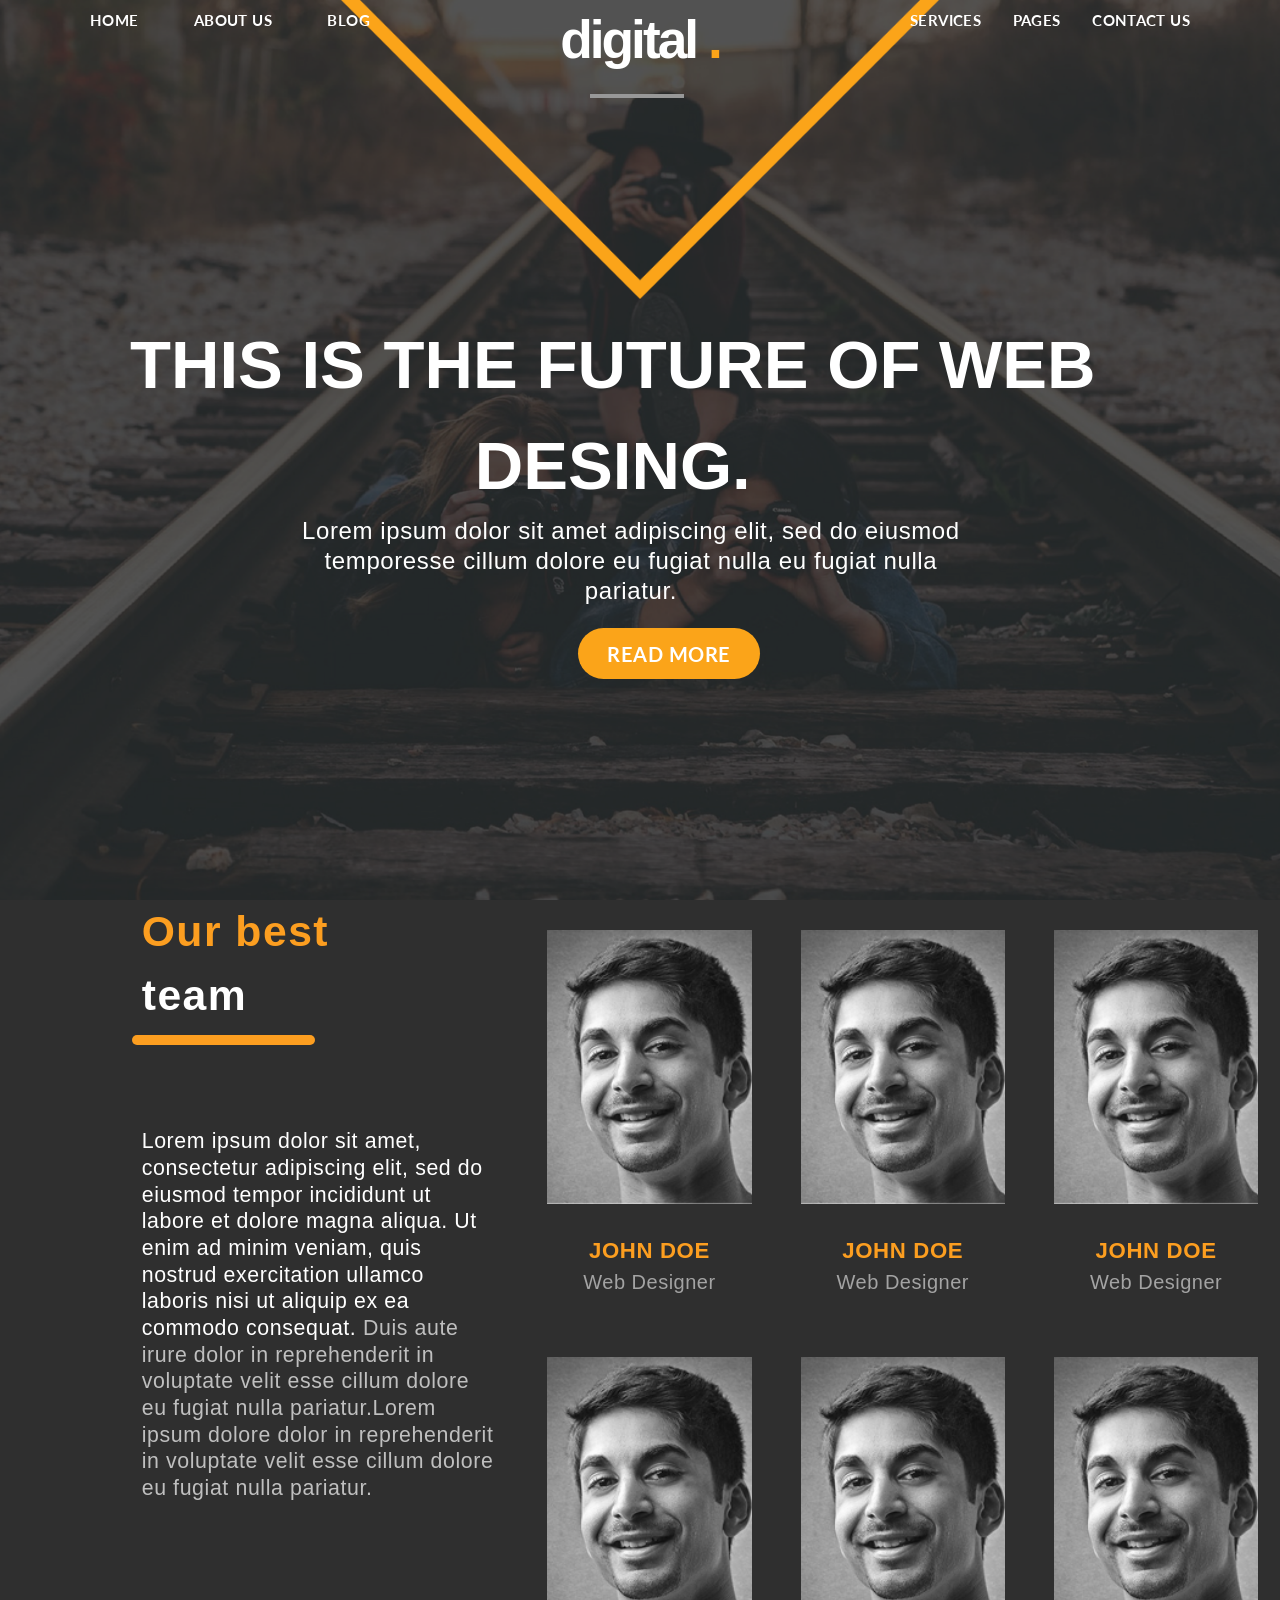
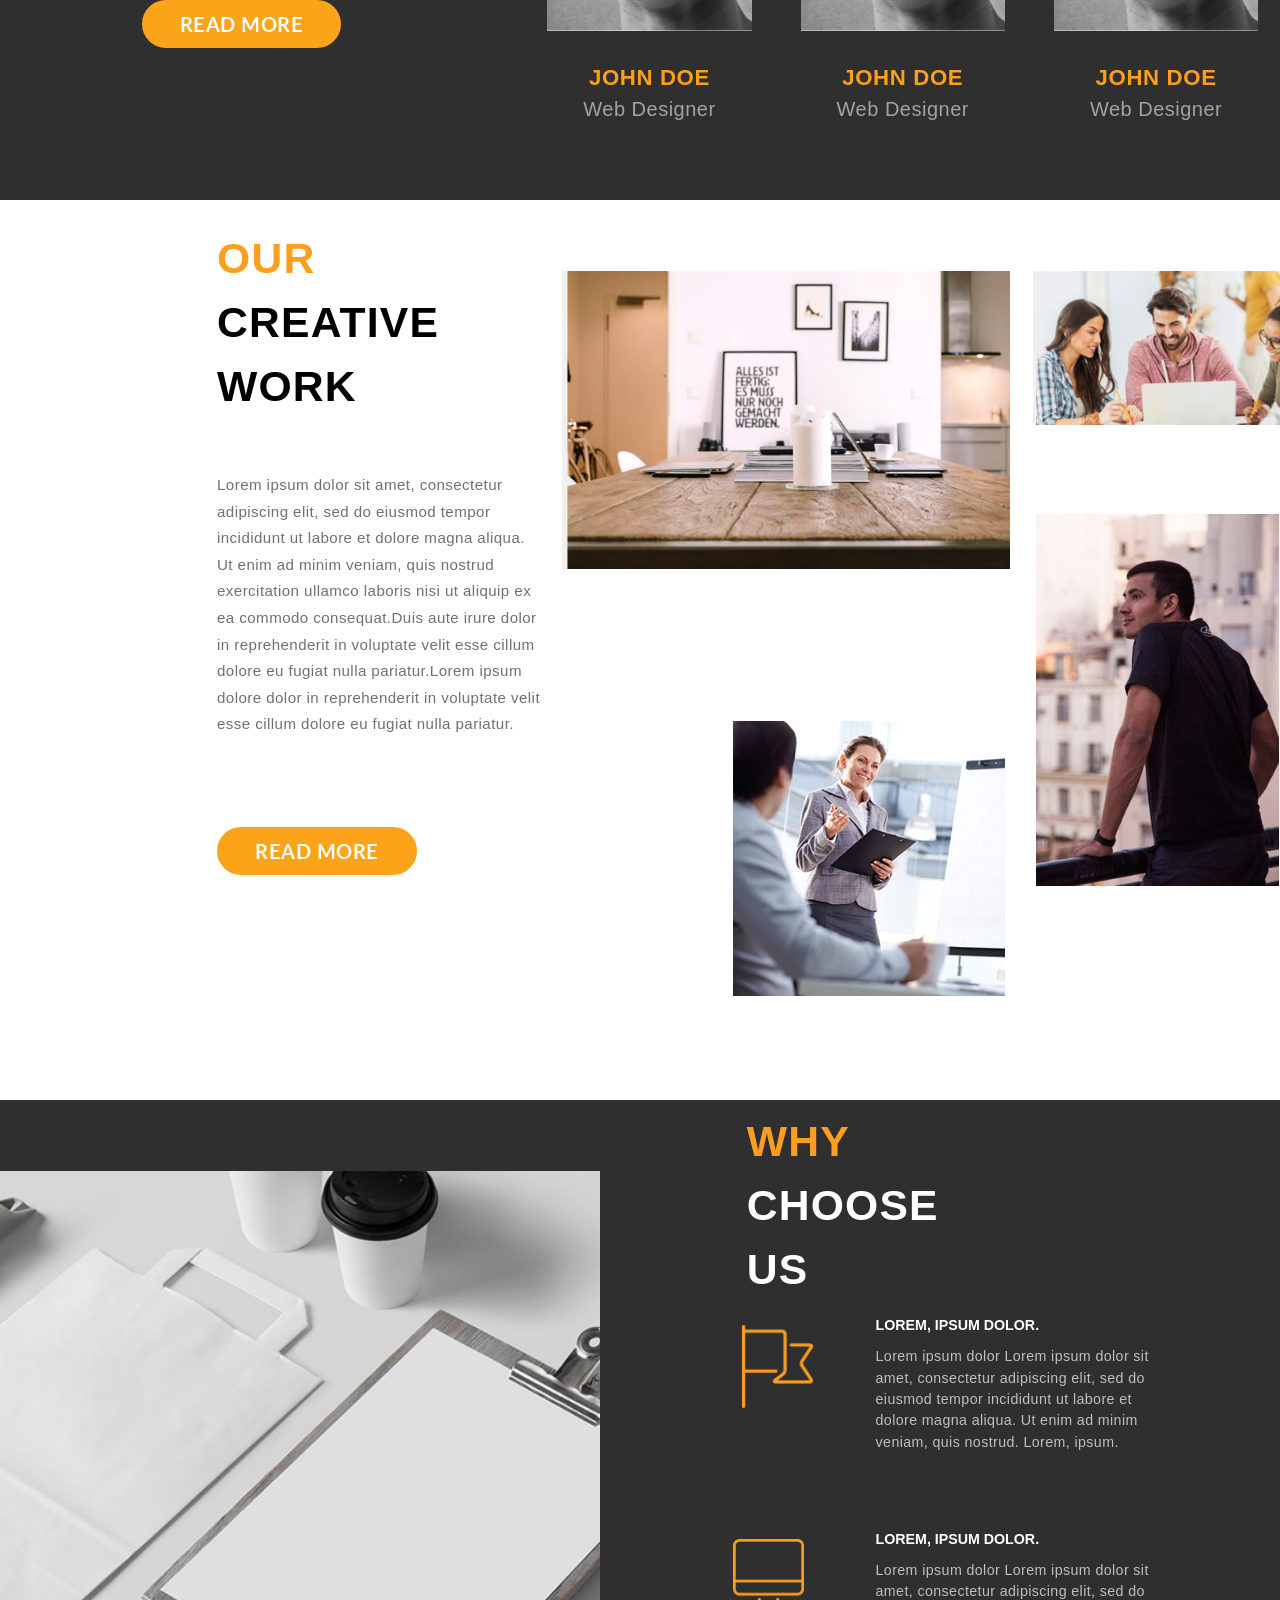
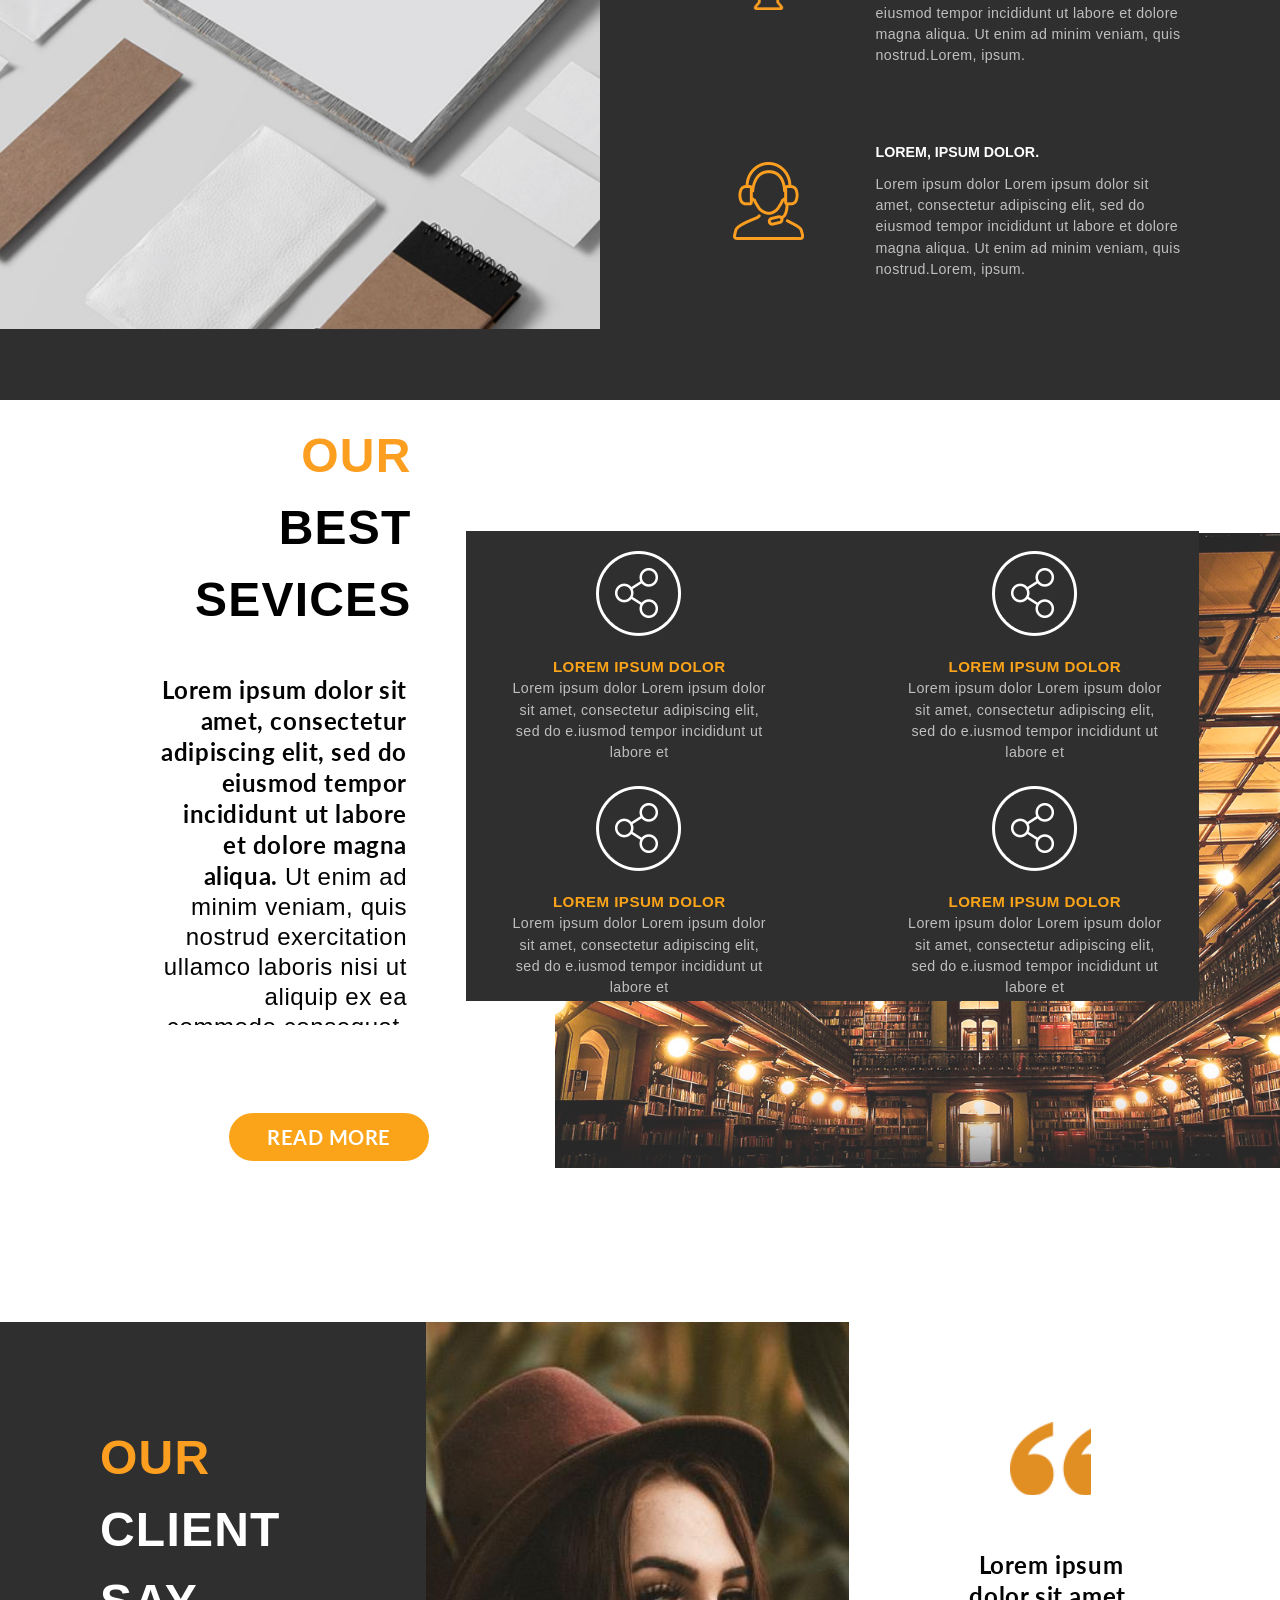
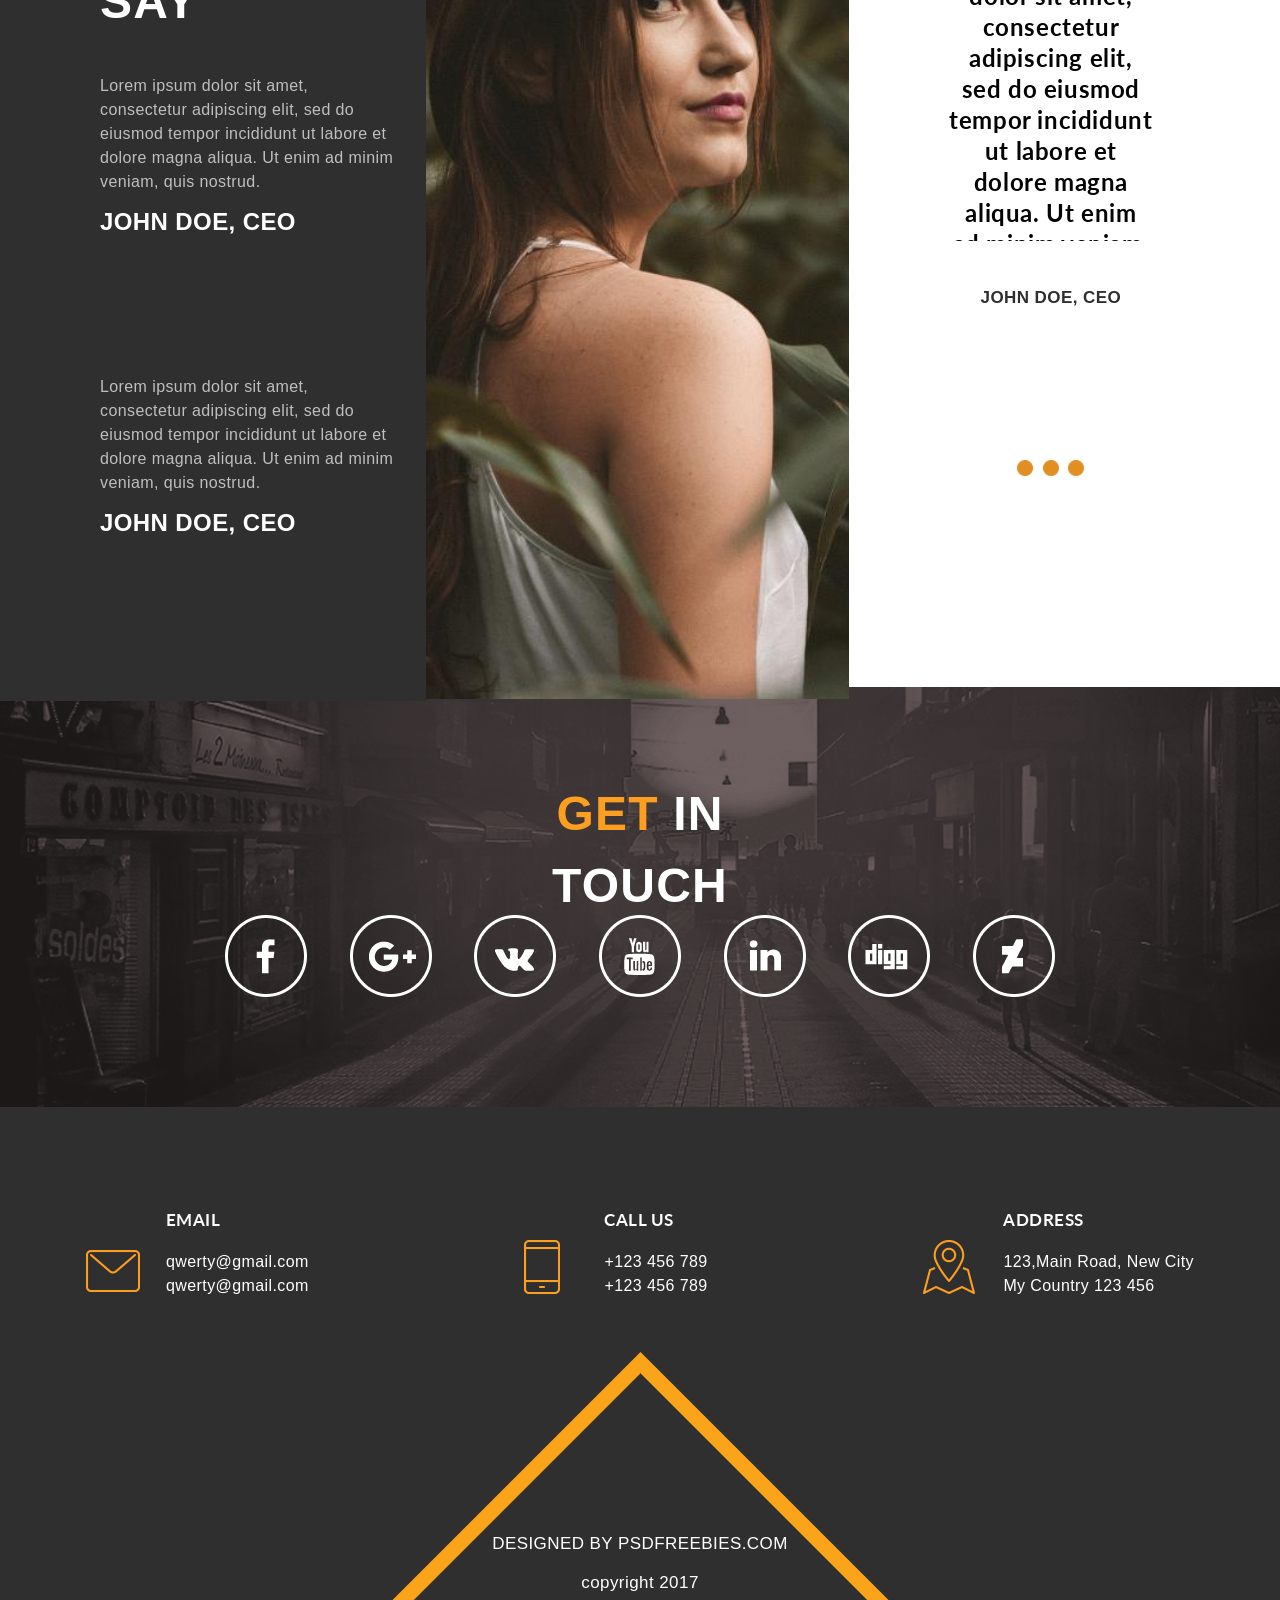
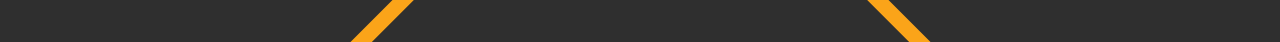
==== commit 3a3dc4d0: "full without adaptive" ====
--- a/app/index.html
+++ b/app/index.html
@@ -11,36 +11,37 @@
   <link rel="stylesheet" type="text/css" href="slick/slick.css" />
   <link rel="stylesheet" type="text/css" href="slick/slick-theme.css" />
 </head>
+
 <body>
-<header class="header">
-  
-      <ul class="header__menu-left">
-        <li class="header__menu-item">
-          Home
-        </li>
-        <li class="header__menu-item">
-          About Us
-        </li>
-        <li class="header__menu-item">
-          Blog
-        </li>
-      </ul>
-      <ul class="header__menu-right">
-        <li class="header__menu-item">
-          Services
-        </li>
-        <li class="header__menu-item">
-          pages
-        </li>
-        <li class="header__menu-item">
-          contact us
-        </li>
-      </ul>
-  </div>
-  <div class="header__triangle">
-    <div class="header__triangle-img">
+  <header class="header">
+
+    <ul class="header__menu-left">
+      <li class="header__menu-item">
+        Home
+      </li>
+      <li class="header__menu-item">
+        About Us
+      </li>
+      <li class="header__menu-item">
+        Blog
+      </li>
+    </ul>
+    <ul class="header__menu-right">
+      <li class="header__menu-item">
+        Services
+      </li>
+      <li class="header__menu-item">
+        pages
+      </li>
+      <li class="header__menu-item">
+        contact us
+      </li>
+    </ul>
+    </div>
+    <div class="header__triangle">
+      <div class="header__triangle-img">
         <h1 class="header__triangle-title">
-          digital 
+          digital
           <span class="doth">
             .
           </span>
@@ -56,198 +57,317 @@
             <img src="images/Youtube.png" alt="">
           </li>
         </ul>
-    </div>
-  <h1 class="header__title">
-    this is the future of web desing.
-  </h1>
-  <div class="header__subtitle">
-    Lorem ipsum dolor sit amet adipiscing elit, sed do eiusmod temporesse cillum dolore eu fugiat nulla eu fugiat nulla pariatur.
+      </div>
+      <h1 class="header__title">
+        this is the future of web desing.
+      </h1>
+      <div class="header__subtitle">
+        Lorem ipsum dolor sit amet adipiscing elit, sed do eiusmod temporesse cillum dolore eu fugiat nulla eu fugiat
+        nulla pariatur.
+      </div>
+      <button class="header__btn">Read more</button>
+  </header>
+
+  <section class="section-2">
+    <div class="team">
+      <h1 class="team__title">
+        <span class="yellow">Our best</span></br> team
+      </h1>
+
+      <div class="team__subtitle">
+        Lorem ipsum dolor sit amet, consectetur adipiscing elit, sed do eiusmod tempor incididunt ut labore et dolore
+        magna aliqua.
+        Ut enim ad minim veniam, quis nostrud exercitation ullamco laboris nisi ut aliquip ex ea commodo consequat.
+        <span class="subtitle">Duis aute irure dolor in reprehenderit in voluptate velit esse cillum dolore eu fugiat
+          nulla pariatur.Lorem ipsum dolore dolor in reprehenderit in voluptate velit esse cillum dolore eu fugiat nulla
+          pariatur.</span>
+      </div>
+      <div class="btn">
+        Read more
+      </div>
+    </div>
+    <div class="photoset">
+      <div class="photoset__top">
+        <div class="photoset__item">
+          <div class="photoset__top-photo"></div>
+          <div class="photoset__info">
+            <div class="photoset__name">John doe</div>
+            <div class="photoset__job">Web Designer</div>
+          </div>
+        </div>
+
+        <div class="photoset__item">
+          <div class="photoset__top-photo"></div>
+          <div class="photoset__info">
+            <div class="photoset__name">John doe</div>
+            <div class="photoset__job">Web Designer</div>
+          </div>
+        </div>
+
+        <div class="photoset__item">
+          <div class="photoset__top-photo"></div>
+          <div class="photoset__info">
+            <div class="photoset__name">John doe</div>
+            <div class="photoset__job">Web Designer</div>
+          </div>
+        </div>
+      </div>
+
+      <div class="photoset__bot">
+        <div class="photoset__item">
+          <div class="photoset__top-photo"></div>
+          <div class="photoset__info">
+            <div class="photoset__name">John doe</div>
+            <div class="photoset__job">Web Designer</div>
+          </div>
+        </div>
+
+        <div class="photoset__item">
+          <div class="photoset__top-photo"></div>
+          <div class="photoset__info">
+            <div class="photoset__name">John doe</div>
+            <div class="photoset__job">Web Designer</div>
+          </div>
+        </div>
+
+        <div class="photoset__item">
+          <div class="photoset__top-photo"></div>
+          <div class="photoset__info">
+            <div class="photoset__name">John doe</div>
+            <div class="photoset__job">Web Designer</div>
+          </div>
+        </div>
+      </div>
+    </div>
+  </section>
+
+  <section class="section-3">
+    <div class="work">
+      <h1 class="work__title">
+        <span class="yellow">Our</span> </br>
+        Creative</br> Work
+      </h1>
+
+      <div class="work__subtitle">
+        Lorem ipsum dolor sit amet, consectetur adipiscing elit, sed do eiusmod tempor incididunt ut labore et dolore
+        magna aliqua.
+        Ut enim ad minim veniam, quis nostrud exercitation ullamco laboris nisi ut aliquip ex ea commodo consequat.Duis
+        aute irure dolor in reprehenderit in voluptate velit esse cillum dolore eu fugiat nulla pariatur.Lorem ipsum
+        dolore dolor in reprehenderit in voluptate velit esse cillum dolore eu fugiat nulla pariatur.
+      </div>
+      <div class="btn">
+        Read more
+      </div>
+    </div>
+    <div class="work__images-left">
+      <div class="work__images-top"></div>
+      <div class="work__images-bottom"></div>
+    </div>
+    <div class="work__images-right">
+      <div class="work__images-top1"></div>
+      <div class="work__images-bottom1"></div>
+    </div>
+  </section>
+
+  <section class="section4">
+    <div class="choose__all">
+      <div class="choose">
+        <h1 class="choose__title">
+          <span class="yellow">WHY</span> choose us
+        </h1>
+      </div>
+      <div class="choose__content">
+
+        <div class="choose__item">
+          <div class="choose__item-title">Lorem, ipsum dolor.</div>
+          <div class="choose__item-subtitle">Lorem ipsum dolor
+
+            Lorem ipsum dolor sit amet, consectetur adipiscing elit, sed do eiusmod tempor incididunt ut labore et
+            dolore magna aliqua. Ut enim ad minim veniam, quis nostrud. Lorem, ipsum.</div>
+        </div>
+        <div class="choose__item2">
+          <div class="choose__item-title">Lorem, ipsum dolor.</div>
+          <div class="choose__item-subtitle">Lorem ipsum dolor
+
+            Lorem ipsum dolor sit amet, consectetur adipiscing elit, sed do eiusmod tempor incididunt ut labore et
+            dolore magna aliqua. Ut enim ad minim veniam, quis nostrud.Lorem, ipsum.</div>
+        </div>
+        <div class="choose__item3">
+          <div class="choose__item-title">Lorem, ipsum dolor.</div>
+          <div class="choose__item-subtitle">Lorem ipsum dolor
+
+            Lorem ipsum dolor sit amet, consectetur adipiscing elit, sed do eiusmod tempor incididunt ut labore et
+            dolore magna aliqua. Ut enim ad minim veniam, quis nostrud.Lorem, ipsum.</div>
+        </div>
+      </div>
+    </div>
+    <div class="section4__img">
+      <div class="simage"></div>
+    </div>
+  </section>
+
+  <section class="section5">
+    <div class="services__wrapper">
+      <div class="services">
+        <h1 class="services__title">
+          <span class="yellow">Our</span> </br>best </br> sevices
+        </h1>
+        <div class="services__subtitle"><strong>Lorem ipsum dolor sit amet, consectetur adipiscing elit, sed do eiusmod
+            tempor incididunt ut labore et dolore magna aliqua.</strong>
+          Ut enim ad minim veniam, quis nostrud exercitation ullamco laboris nisi ut aliquip ex ea commodo consequat.
+          Duis aute</div>
+        <div class="btn services__btn">
+          Read more
+        </div>
+      </div>
+    </div>
+    <div class="services__image">
+      <div class="image__content">
+        <div class="image__content-top">
+          <div class="image__content-item">
+            <div class="item__icon"></div>
+            <h3 class="item__title">Lorem ipsum dolor</h3>
+            <div class="item__subtitle">Lorem ipsum dolor
+              Lorem ipsum dolor sit amet, consectetur adipiscing elit, sed do e.iusmod tempor incididunt ut labore et
+            </div>
+          </div>
+
+          <div class="image__content-item">
+            <div class="item__icon"></div>
+            <h3 class="item__title">Lorem ipsum dolor</h3>
+            <div class="item__subtitle">Lorem ipsum dolor
+              Lorem ipsum dolor sit amet, consectetur adipiscing elit, sed do e.iusmod tempor incididunt ut labore et
+            </div>
+          </div>
+        </div>
+
+        <div class="image__content-top">
+          <div class="image__content-item">
+            <div class="item__icon"></div>
+            <h3 class="item__title">Lorem ipsum dolor</h3>
+            <div class="item__subtitle">Lorem ipsum dolor
+              Lorem ipsum dolor sit amet, consectetur adipiscing elit, sed do e.iusmod tempor incididunt ut labore et
+            </div>
+          </div>
+
+          <div class="image__content-item">
+            <div class="item__icon"></div>
+            <h3 class="item__title">Lorem ipsum dolor</h3>
+            <div class="item__subtitle">Lorem ipsum dolor
+              Lorem ipsum dolor sit amet, consectetur adipiscing elit, sed do e.iusmod tempor incididunt ut labore et
+            </div>
+          </div>
+        </div>
+      </div>
+    </div>
+
+  </section>
+
+  <section class="section6">
+    <div class="client">
+      <div class="client__wrapper">
+        <h1 class="client__title"><span class="yellow">Our</span></br>client say</h1>
+        <div class="client__content">
+          <div class="client__content-subtitle">
+            Lorem ipsum dolor sit amet, consectetur adipiscing elit, sed do eiusmod tempor incididunt ut labore et
+            dolore magna aliqua. Ut enim ad minim veniam, quis nostrud.
+          </div>
+          <div class="client__content-name">John doe, ceo</div>
+        </div>
+        <div class="client__content">
+          <div class="client__content-subtitle">
+            Lorem ipsum dolor sit amet, consectetur adipiscing elit, sed do eiusmod tempor incididunt ut labore et
+            dolore magna aliqua. Ut enim ad minim veniam, quis nostrud.
+          </div>
+          <div class="client__content-name">John doe, ceo</div>
+        </div>
+      </div>
+    </div>
+    <div class="photo__girl"></div>
+    <div class="client__comment">
+      <div class="client__wrapper-2">
+        <div class="client__dots"></div>
+        <div class="client__descr">
+        <strong>  Lorem ipsum dolor sit amet, consectetur adipiscing elit, sed do eiusmod tempor incididunt ut labore et dolore magna aliqua.
+Ut enim ad minim veniam, quis nostrud exercitation ullamco laboris nisi ut aliquip ex ea commodo consequat. Duis aute irure dolor in reprehenderit in voluptate velit esse cillum dolore eu fugiat nulla pariatur.Lorem ipsum dolor sit amet, consectetur adipiscing elit, sed do eiusmod tempor incididunt ut labore et dolore magna aliqua. Ut enim ad minim veniam, quis nostrud exercitation ullamco laboris nisi ut aliquip ex ea commodo consequat. Duis aute irure dolor in reprehenderit in voluptate velit esse cillum dolore eu fugiat nulla pariatur.</strong>
+        </div>
+        <div class="client__comment-name">
+          john doe, ceo
+        </div>
+        <div class="client__comment-dots">
+
+        </div>
+        <div class="etc">
+        <div class="dots__descr"></div>
+        <div class="dots__descr"></div>
+        <div class="dots__descr"></div>
+        </div>
+      </div>
+    </div>
+  </section>
+
+<section class="section7">
+  <div class="touh__wrapper">
+    <h1 class="touch__title"><span class="yellow">get</span>  in touch</h1>
+    <div class="touch__media">
+      <ul class="touch__media-img">
+        <li class="touch__media-item-1"></li>
+        <li class="touch__media-item-2"></li>
+        <li class="touch__media-item-3"></li>
+        <li class="touch__media-item-4"></li>
+        <li class="touch__media-item-5"></li>
+        <li class="touch__media-item-6"></li>
+        <li class="touch__media-item-7"></li>
+      </ul>
+    </div>
   </div>
-  <button class="header__btn">Read more</button>
-</header>
-
-<section class="section-2">
-  <div class="team">
-    <h1 class="team__title">
-     <span class="yellow">Our best</span></br>  team
-    </h1>
- 
-  <div class="team__subtitle">
-    Lorem ipsum dolor sit amet, consectetur adipiscing elit, sed do eiusmod tempor incididunt ut labore et dolore magna aliqua.
-    Ut enim ad minim veniam, quis nostrud exercitation ullamco laboris nisi ut aliquip ex ea commodo consequat. <span class="subtitle">Duis aute irure dolor in reprehenderit in voluptate velit esse cillum dolore eu fugiat nulla pariatur.Lorem ipsum dolore dolor in reprehenderit in voluptate velit esse cillum dolore eu fugiat nulla pariatur.</span> 
-  </div>  
-  <div class="btn">
-    Read more
-  </div> 
+</section>
+
+<section class="section8">
+  <div class="address__wrapper">
+    <div class="address__size">
+  <div class="address">
+    <div class="address__title">
+      Email
+    </div>
+    <div class="address__content-top-1">
+      qwerty@gmail.com
+    </div>
+    <div class="address__content-bot-1">
+      qwerty@gmail.com
+    </div>
+    </div>
+    <div class="address">
+      <div class="address__title">
+        Call us
+      </div>
+      <div class="address__content-top-2">
+        +123 456 789
+      </div>
+      <div class="address__content-bot-2">
+        +123 456 789
+      </div>
+    </div>
+      <div class="address">
+        <div class="address__title">
+          address
+        </div>
+        <div class="address__content-top-3">
+          123,Main Road, New City
+        </div>
+        <div class="address__content-bot-3">
+        My Country 123 456
+        </div>
+      </div>
+    </div>
 </div>
-<div class="photoset">
-<div class="photoset__top">
-  <div class="photoset__item">
-  <div class="photoset__top-photo"></div>
-  <div class="photoset__info">
-    <div class="photoset__name">John doe</div>
-    <div class="photoset__job">Web Designer</div>
+<div class="triangle">
+  <div class="copyright">Designed By PSDFreebies.com</div>
+  <div class="copyright__subtitle">
+    copyright 2017
   </div>
 </div>
-
-<div class="photoset__item">
-  <div class="photoset__top-photo"></div>
-  <div class="photoset__info">
-    <div class="photoset__name">John doe</div>
-    <div class="photoset__job">Web Designer</div>
-  </div>
-</div>
-
-<div class="photoset__item">
-  <div class="photoset__top-photo"></div>
-  <div class="photoset__info">
-    <div class="photoset__name">John doe</div>
-    <div class="photoset__job">Web Designer</div>
-  </div>
-</div>
-</div>
-
-<div class="photoset__bot">
-  <div class="photoset__item">
-  <div class="photoset__top-photo"></div>
-  <div class="photoset__info">
-    <div class="photoset__name">John doe</div>
-    <div class="photoset__job">Web Designer</div>
-  </div>
-</div>
-
-<div class="photoset__item">
-  <div class="photoset__top-photo"></div>
-  <div class="photoset__info">
-    <div class="photoset__name">John doe</div>
-    <div class="photoset__job">Web Designer</div>
-  </div>
-</div>
-
-<div class="photoset__item">
-  <div class="photoset__top-photo"></div>
-  <div class="photoset__info">
-    <div class="photoset__name">John doe</div>
-    <div class="photoset__job">Web Designer</div>
-  </div>
-</div>
-</div>
-    </div>
 </section>
-
-<section class="section-3">
-  <div class="work">
-    <h1 class="work__title">
-     <span class="yellow">Our</span> </br>
-     Creative</br> Work
-    </h1>
- 
-  <div class="work__subtitle">
-    Lorem ipsum dolor sit amet, consectetur adipiscing elit, sed do eiusmod tempor incididunt ut labore et dolore magna aliqua.
-    Ut enim ad minim veniam, quis nostrud exercitation ullamco laboris nisi ut aliquip ex ea commodo consequat.Duis aute irure dolor in reprehenderit in voluptate velit esse cillum dolore eu fugiat nulla pariatur.Lorem ipsum dolore dolor in reprehenderit in voluptate velit esse cillum dolore eu fugiat nulla pariatur.
-  </div>  
-  <div class="btn">
-    Read more
-  </div> 
-</div>
-<div class="work__images-left">
-  <div class="work__images-top"></div>
-  <div class="work__images-bottom"></div>
-</div>
-<div class="work__images-right">
-  <div class="work__images-top1"></div>
-  <div class="work__images-bottom1"></div>
-</div>
-</section>
-
-<section class="section4">
-  <div class="choose__all">
-  <div class="choose">
-    <h1 class="choose__title">
-      <span class="yellow">WHY</span> choose us
-    </h1>
-  </div>
-  <div class="choose__content">
-
-    <div class="choose__item">
-      <div class="choose__item-title">Lorem, ipsum dolor.</div>
-      <div class="choose__item-subtitle">Lorem ipsum dolor 
-
-        Lorem ipsum dolor sit amet, consectetur adipiscing elit, sed do eiusmod tempor incididunt ut labore et dolore magna aliqua. Ut enim ad minim veniam, quis nostrud. Lorem, ipsum.</div>
-    </div>
-    <div class="choose__item2">
-      <div class="choose__item-title">Lorem, ipsum dolor.</div>
-      <div class="choose__item-subtitle">Lorem ipsum dolor 
-
-        Lorem ipsum dolor sit amet, consectetur adipiscing elit, sed do eiusmod tempor incididunt ut labore et dolore magna aliqua. Ut enim ad minim veniam, quis nostrud.Lorem, ipsum.</div>
-    </div>
-    <div class="choose__item3">
-      <div class="choose__item-title">Lorem, ipsum dolor.</div>
-      <div class="choose__item-subtitle">Lorem ipsum dolor 
-
-        Lorem ipsum dolor sit amet, consectetur adipiscing elit, sed do eiusmod tempor incididunt ut labore et dolore magna aliqua. Ut enim ad minim veniam, quis nostrud.Lorem, ipsum.</div>
-    </div>
-  </div>
-</div>
-<div class="section4__img">
-  <div class="simage"></div>
-</div>
-</section>
-
-<section class="section5">
-  <div class="services__wrapper">
-    <div class="services">
-      <h1 class="services__title">
-        <span class="yellow">Our</span> </br>best </br> sevices
-      </h1>
-      <div class="services__subtitle"><strong>Lorem ipsum dolor sit amet, consectetur adipiscing elit, sed do eiusmod tempor incididunt ut labore et dolore magna aliqua.</strong>
-        Ut enim ad minim veniam, quis nostrud exercitation ullamco laboris nisi ut aliquip ex ea commodo consequat. Duis aute</div> 
-        <div class="btn services__btn">
-      Read more
-    </div> 
-    </div>
-  </div>
-  <div class="services__image">
-    <div class="image__content">
-      <div class="image__content-top">
-        <div class="image__content-item">
-          <div class="item__icon"></div>
-          <h3 class="item__title">Lorem ipsum dolor</h3>
-          <div class="item__subtitle">Lorem ipsum dolor 
-            Lorem ipsum dolor sit amet, consectetur adipiscing elit, sed do e.iusmod tempor incididunt ut labore et </div>
-        </div>
-
-        <div class="image__content-item">
-          <div class="item__icon"></div>
-          <h3 class="item__title">Lorem ipsum dolor</h3>
-          <div class="item__subtitle">Lorem ipsum dolor 
-            Lorem ipsum dolor sit amet, consectetur adipiscing elit, sed do e.iusmod tempor incididunt ut labore et </div>
-        </div>
-      </div>
-      
-      <div class="image__content-top">
-        <div class="image__content-item">
-          <div class="item__icon"></div>
-          <h3 class="item__title">Lorem ipsum dolor</h3>
-          <div class="item__subtitle">Lorem ipsum dolor 
-            Lorem ipsum dolor sit amet, consectetur adipiscing elit, sed do e.iusmod tempor incididunt ut labore et </div>
-        </div>
-
-        <div class="image__content-item">
-          <div class="item__icon"></div>
-          <h3 class="item__title">Lorem ipsum dolor</h3>
-          <div class="item__subtitle">Lorem ipsum dolor 
-            Lorem ipsum dolor sit amet, consectetur adipiscing elit, sed do e.iusmod tempor incididunt ut labore et </div>
-        </div>
-      </div>
-    </div>
-  </div>
-  
-</section>
-
-
-
-
 
 
 
@@ -275,6 +395,7 @@
   <script src="js/libs.min.js"></script>
   <script src="js/main.js"></script>
 </body>
+
 </html>
 
 
@@ -304,9 +425,10 @@
 
 
 
-  <script type="text/javascript" src="slick/slick.min.js"></script>
-  <script src="https://ajax.googleapis.com/ajax/libs/jquery/3.4.1/jquery.min.js"></script>
-  <script src="js/libs.min.js"></script>
-  <script src="js/main.js"></script>
+<script type="text/javascript" src="slick/slick.min.js"></script>
+<script src="https://ajax.googleapis.com/ajax/libs/jquery/3.4.1/jquery.min.js"></script>
+<script src="js/libs.min.js"></script>
+<script src="js/main.js"></script>
 </body>
+
 </html>
--- a/app/css/style.min.css
+++ b/app/css/style.min.css
@@ -1 +1 @@
-ul[class],ol[class]{padding:0}body,h1,h2,h3,h4,p,ul[class],ol[class],li,figure,figcaption,blockquote,dl,dd{margin:0}body{min-height:100vh;scroll-behavior:smooth;text-rendering:optimizeSpeed;line-height:1.5}ul[class],ol[class]{list-style:none}a:not([class]){-webkit-text-decoration-skip:ink;text-decoration-skip-ink:auto}img{max-width:100%;display:block}article>*+*{margin-top:1em}input,button,textarea,select{font:inherit}body{min-width:960px}@media (prefers-reduced-motion: reduce){*{-webkit-animation-duration:0.01ms !important;animation-duration:0.01ms !important;-webkit-animation-iteration-count:1 !important;animation-iteration-count:1 !important;transition-duration:0.01ms !important;scroll-behavior:auto !important}}.header{width:100%;height:100vh;background-image:url(../images/Section1.png);background-size:cover;background-repeat:no-repeat;position:relative;z-index:2;background-position:center}.header__title{width:1170px;font-family:"Lato",sans-serif;font-size:75.5px;font-weight:900;text-align:center;color:#ffffff;text-transform:uppercase;margin-top:150px;margin-left:-245px}.header__subtitle{width:772px;height:52px;font-family:"Lato",sans-serif;font-size:24px;font-weight:300;line-height:1.25;letter-spacing:0.6px;text-align:center;color:#ffffff;margin-left:-50px}.header__triangle{background-image:url(../images/header.png);width:680px;height:336px;background-repeat:no-repeat;background-size:cover;padding-top:-50px;margin:0 auto}.header__triangle-title{font-family:"Lato",sans-serif;font-size:60px;font-weight:800;letter-spacing:-3px;color:#ffffff;text-align:center}.header__triangle-title::before{content:" ";border-bottom:4px solid #989898;width:106px;height:4px;position:absolute;margin-left:30px !important;top:90px}.header__media{display:flex;width:200px;justify-content:space-between;margin:0 auto !important;margin-top:45px !important}.header__btn{width:182px;height:51px;border-radius:30px;background-color:#fba419;border:none;margin-left:240px;margin-top:50px;text-transform:uppercase;color:#ffff;font-family:"Lato",sans-serif;font-size:20px;letter-spacing:0.5px;font-weight:bold}.header__menu-left{width:280px;display:flex;justify-content:space-between;height:40px;align-items:center;float:left;margin-left:90px !important}.header__menu-right{width:280px;display:flex;justify-content:space-between;float:right;height:40px;align-items:center;margin-right:90px !important}.header__menu-item{text-transform:uppercase;font-family:"Lato",sans-serif;font-size:15px;font-weight:bold;letter-spacing:0.38px;text-align:center;color:white}.doth{width:4px;height:4px;color:#fba419;border-radius:50%}.section-2{height:100vh;width:100%;display:flex;position:relative}.yellow{color:#fc9e20}.section-2{height:100vh;width:100%;background-color:#2f2f2f}.team{padding-left:11.069vw;width:27.778vw;height:83.99470899470899vh}.team__title{width:20.833vw;height:15.476190476190474vh;font-family:"Lato",sans-serif;font-size:3.333vw;font-weight:800;letter-spacing:1.5px;text-align:left;color:white}.team__title::after{content:" ";width:14.306vw;height:1.0582010582010581vh;background-color:#fc9e20;position:absolute;border-radius:30px;margin-top:5.556vw;margin-left:-9vw}.team__subtitle{color:white;width:27.778vw;height:42.59259259259259vh;font-family:"Lato",sans-serif;font-size:1.667vw;font-weight:300;line-height:1.25;letter-spacing:0.6px;text-align:left;margin-top:6.944vw}.subtitle{color:#bfbfbf}.btn{width:182px;border-radius:30px;background-color:#fba419;border:none;text-transform:uppercase;color:#ffff;font-family:"Lato",sans-serif;font-size:20px;letter-spacing:0.5px;font-weight:bold;text-align:center;padding:0.694vw;margin-top:6.944vw}.photoset{width:55.556vw;height:84.65608465608464vh}.photoset__bot{width:55.556vw;height:38.359788359788354vh;display:flex;justify-content:space-between;margin-top:90px;margin-left:50px}.photoset__top{width:55.556vw;height:38.359788359788354vh;display:flex;justify-content:space-between;margin-top:30px;margin-left:50px}.photoset__top__item{height:15.972vw;width:38.359788359788354vh}.photoset__top-photo{width:15.972vw;height:30.42328042328042vh;background-color:white;background-image:url(../img/John.png);background-repeat:no-repeat;background-size:cover;background-position:center}.photoset__info{text-align:center;padding-top:30px}.photoset__name{font-family:"Lato",sans-serif;font-size:1.736vw;font-weight:800;letter-spacing:0.63px;text-align:center;color:#fc9e20;text-transform:uppercase}.photoset__job{font-family:"Lato",sans-serif;font-size:20px;font-weight:300;line-height:1.5;letter-spacing:0.5px;text-align:center;color:#a3a3a3}.section-3{width:100%;height:100vh;display:flex}.work{padding-left:217px;width:400px;height:635px;padding-top:2.083vw}.work__title{font-family:"Lato",sans-serif;font-size:3.333vw;font-weight:900;text-transform:uppercase;letter-spacing:1.2px;text-align:left;color:#000000}.work__subtitle{font-family:"Lato",sans-serif;font-size:1.181vw;line-height:1.76;letter-spacing:0.43px;text-align:left;color:#707070;padding-top:5.952380952380952vh}.work__images-left{width:585px;display:flex;flex-direction:column}.work__images-right{display:flex;width:315px;display:flex;flex-direction:column}.work__images-top{background-image:url(../img/1.1.png);background-repeat:no-repeat;background-size:contain;width:35vw;height:51.05820105820106vh;margin-top:5.556vw;margin-left:20px}.work__images-bottom{background-image:url(../img/1.2.png);background-repeat:no-repeat;background-size:contain;width:21.3vw;height:45.8994708994709vh;margin-left:40%;margin-top:3.0423280423280423vh}.work__images-top1{width:19.3vw;height:44.576719576719576vh;background-image:url(../img/1.3.png);background-repeat:no-repeat;background-size:contain;margin-top:5.556vw;margin-left:15px}.work__images-bottom1{background-image:url(../img/1.4.png);width:19vw;height:100%;background-repeat:no-repeat;background-size:contain;margin-bottom:40px;margin-left:18px}.top1-size{width:315px;height:200px}.section4{max-width:100%;height:100vh;background-color:#2f2f2f;position:relative}.choose{width:24.306vw;height:13.227513227513226vh;float:right}.choose__all{width:40.625vw;height:83.99470899470899vh;float:right}.choose__title{font-family:"Lato",sans-serif;font-size:3.333vw;font-weight:900;letter-spacing:1.2px;text-align:left;color:#ffffff;text-transform:uppercase;width:20.833vw;height:25.52910052910053vh;padding-top:10px;margin-left:-17.361vw}.choose__content{width:31.597vw;height:60.81481481481481vh;display:flex;flex-direction:column;justify-content:space-between;padding-top:7.500vw;float:right}.choose__item{width:21.875vw;height:120px;position:relative}.choose__item::before{content:" ";background-image:url(../img/flag.png);background-repeat:no-repeat;background-size:contain;width:5.556vw;height:11.904761904761903vh;position:absolute;margin-left:-10.417vw;margin-top:10px}.choose__item-title{font-size:1.111vw;color:white;font-family:"Lato",sans-serif;text-transform:uppercase;font-weight:600}.choose__item-subtitle{font-family:"Lato",sans-serif;font-size:1.111vw;font-weight:300;line-height:1.5;letter-spacing:0.4px;text-align:left;color:#bfbfbf;padding-top:10px}.choose__item3{width:315px;height:120px}.choose__item3::before{content:" ";background-image:url(../img/human.png);background-repeat:no-repeat;background-size:contain;width:5.556vw;height:11.904761904761903vh;position:absolute;margin-left:-11.111vw;margin-top:20px}.choose__item2{width:315px;height:120px}.choose__item2::before{content:" ";background-image:url(../img/pc.png);background-repeat:no-repeat;background-size:contain;width:5.556vw;height:11.904761904761903vh;position:absolute;margin-left:-11.111vw;margin-top:10px}.section__content{width:96.181vw;height:83.99470899470899vh;display:flex}.section4__img{width:55.556vw;height:100vh;float:left;display:flex;align-items:center}.simage{background-image:url(../img/section4.png);background-size:cover;background-repeat:no-repeat;width:48.611vw;max-width:600px;height:84.12698412698413vh;background-position:center}.section5{width:100%;height:100vh;display:flex}.services__wrapper{width:45.903vw;height:100vh}.services{max-width:19.792vw;height:640px;padding-top:20px;margin-left:12.361vw}.services__title{font-family:"Lato",sans-serif;font-size:48px;font-weight:900;letter-spacing:1.2px;text-align:right;color:#000000}.services__subtitle{padding-top:44px;max-width:19.444vw;height:268px;font-family:"Lato",sans-serif;font-size:24px;font-weight:300;line-height:1.25;letter-spacing:0.6px;text-align:right;color:#040404;overflow-y:hidden}.services__btn{margin-left:80px}.services__image{background-image:url(../img/services.png);background-repeat:no-repeat;background-size:contain;width:60%;height:100vh;background-position:center}.image__content{max-width:57.292vw;height:auto;position:relative;z-index:2;background-color:#2f2f2f;margin-top:18%;margin-left:-6.944vw}.image__content-item{width:20.833vw;height:215px;padding-top:20px;margin-left:40px}.image__content-top{display:flex;width:54.861vw;justify-content:space-between}.item__icon{width:86px;height:85px;background-image:url(../img/Vector.png);margin:0 auto}.item__title{font-size:1.181vw;font-weight:800;letter-spacing:0.43px;color:#fba419;font-family:"Lato",sans-serif;text-align:center;padding-top:20px}.item__subtitle{font-family:"Lato",sans-serif;font-size:1.111vw;font-weight:300;line-height:1.5;letter-spacing:0.4px;text-align:center;color:#bfbfbf}
+ul[class],ol[class]{padding:0}body,h1,h2,h3,h4,p,ul[class],ol[class],li,figure,figcaption,blockquote,dl,dd{margin:0}body{min-height:100vh;scroll-behavior:smooth;text-rendering:optimizeSpeed;line-height:1.5}ul[class],ol[class]{list-style:none}a:not([class]){-webkit-text-decoration-skip:ink;text-decoration-skip-ink:auto}img{max-width:100%;display:block}article>*+*{margin-top:1em}input,button,textarea,select{font:inherit}body{min-width:960px}@media (prefers-reduced-motion: reduce){*{-webkit-animation-duration:0.01ms !important;animation-duration:0.01ms !important;-webkit-animation-iteration-count:1 !important;animation-iteration-count:1 !important;transition-duration:0.01ms !important;scroll-behavior:auto !important}}.header{width:100%;height:100vh;background-image:url(../img/section1.png);background-size:cover;background-repeat:no-repeat;position:relative;z-index:2;background-position:center}.header__title{width:81.250vw;font-family:"Lato",sans-serif;font-size:5.243vw;font-weight:900;text-align:center;color:#ffffff;text-transform:uppercase;margin-top:190px;margin-left:-245px}.header__subtitle{width:53.611vw;height:6.878306878306878vh;font-family:"Lato",sans-serif;font-size:24px;font-weight:300;line-height:1.25;letter-spacing:0.6px;text-align:center;color:#ffffff;margin-left:-50px}.header__triangle{background-image:url(../img/header.png);width:47.222vw;height:44.44444444444444vh;background-repeat:no-repeat;background-size:contain;padding-top:-50px;margin:0 auto}.header__triangle-title{font-family:"Lato",sans-serif;font-size:4.167vw;font-weight:800;letter-spacing:-3px;color:#ffffff;text-align:center}.header__triangle-title::before{content:" ";border-bottom:4px solid #989898;width:7.361vw;height:4px;position:absolute;margin-left:30px !important;top:90px}.header__media{display:flex;width:200px;justify-content:space-between;margin:0 auto !important;margin-top:45px !important}.header__btn{width:182px;height:51px;border-radius:30px;background-color:#fba419;border:none;margin-left:240px;margin-top:50px;text-transform:uppercase;color:#ffff;font-family:"Lato",sans-serif;font-size:20px;letter-spacing:0.5px;font-weight:bold}.header__menu-left{width:280px;display:flex;justify-content:space-between;height:40px;align-items:center;float:left;margin-left:90px !important}.header__menu-right{width:280px;display:flex;justify-content:space-between;float:right;height:40px;align-items:center;margin-right:90px !important}.header__menu-item{text-transform:uppercase;font-family:"Lato",sans-serif;font-size:15px;font-weight:bold;letter-spacing:0.38px;text-align:center;color:white}.doth{width:4px;height:4px;color:#fba419;border-radius:50%}.section-2{height:100vh;width:100%;display:flex;position:relative}.yellow{color:#fc9e20}.section-2{height:100vh;width:100%;background-color:#2f2f2f}.team{padding-left:11.069vw;width:27.778vw;height:83.99470899470899vh}.team__title{width:20.833vw;height:15.476190476190474vh;font-family:"Lato",sans-serif;font-size:3.333vw;font-weight:800;letter-spacing:1.5px;text-align:left;color:white}.team__title::after{content:" ";width:14.306vw;height:1.0582010582010581vh;background-color:#fc9e20;position:absolute;border-radius:30px;margin-top:5.556vw;margin-left:-9vw}.team__subtitle{color:white;width:27.778vw;height:42.59259259259259vh;font-family:"Lato",sans-serif;font-size:1.667vw;font-weight:300;line-height:1.25;letter-spacing:0.6px;text-align:left;margin-top:6.944vw}.subtitle{color:#bfbfbf}.btn{width:182px;border-radius:30px;background-color:#fba419;border:none;text-transform:uppercase;color:#ffff;font-family:"Lato",sans-serif;font-size:20px;letter-spacing:0.5px;font-weight:bold;text-align:center;padding:0.694vw;margin-top:6.944vw}.photoset{width:55.556vw;height:84.65608465608464vh}.photoset__bot{width:55.556vw;height:auto;display:flex;justify-content:space-between;margin-top:60px;margin-left:50px}.photoset__top{width:55.556vw;height:auto;display:flex;justify-content:space-between;margin-top:30px;margin-left:50px}.photoset__top__item{height:15.972vw;width:38.359788359788354vh}.photoset__top-photo{width:15.972vw;height:30.42328042328042vh;background-color:white;background-image:url(../img/John.png);background-repeat:no-repeat;background-size:cover;background-position:center}.photoset__info{text-align:center;padding-top:30px}.photoset__name{font-family:"Lato",sans-serif;font-size:1.736vw;font-weight:800;letter-spacing:0.63px;text-align:center;color:#fc9e20;text-transform:uppercase}.photoset__job{font-family:"Lato",sans-serif;font-size:20px;font-weight:300;line-height:1.5;letter-spacing:0.5px;text-align:center;color:#a3a3a3}.section-3{width:100%;height:100vh;display:flex}.work{padding-left:217px;width:400px;height:635px;padding-top:2.083vw}.work__title{font-family:"Lato",sans-serif;font-size:3.333vw;font-weight:900;text-transform:uppercase;letter-spacing:1.2px;text-align:left;color:#000000}.work__subtitle{font-family:"Lato",sans-serif;font-size:1.181vw;line-height:1.76;letter-spacing:0.43px;text-align:left;color:#707070;padding-top:5.952380952380952vh}.work__images-left{width:585px;display:flex;flex-direction:column}.work__images-right{display:flex;width:315px;display:flex;flex-direction:column}.work__images-top{background-image:url(../img/1.1.png);background-repeat:no-repeat;background-size:contain;width:35vw;height:51.05820105820106vh;margin-top:5.556vw;margin-left:20px}.work__images-bottom{background-image:url(../img/1.2.png);background-repeat:no-repeat;background-size:contain;width:21.3vw;height:45.8994708994709vh;margin-left:40%;margin-top:3.0423280423280423vh}.work__images-top1{width:19.3vw;height:44.576719576719576vh;background-image:url(../img/1.3.png);background-repeat:no-repeat;background-size:contain;margin-top:5.556vw;margin-left:15px}.work__images-bottom1{background-image:url(../img/1.4.png);width:19vw;height:100%;background-repeat:no-repeat;background-size:contain;margin-bottom:40px;margin-left:18px}.top1-size{width:315px;height:200px}.section4{max-width:100%;height:100vh;background-color:#2f2f2f;position:relative}.choose{width:24.306vw;height:13.227513227513226vh;float:right}.choose__all{width:40.625vw;height:83.99470899470899vh;float:right}.choose__title{font-family:"Lato",sans-serif;font-size:3.333vw;font-weight:900;letter-spacing:1.2px;text-align:left;color:#ffffff;text-transform:uppercase;width:20.833vw;height:25.52910052910053vh;padding-top:10px;margin-left:-17.361vw}.choose__content{width:31.597vw;height:60.81481481481481vh;display:flex;flex-direction:column;justify-content:space-between;padding-top:7.500vw;float:right}.choose__item{width:21.875vw;height:120px;position:relative}.choose__item::before{content:" ";background-image:url(../img/flag.png);background-repeat:no-repeat;background-size:contain;width:5.556vw;height:11.904761904761903vh;position:absolute;margin-left:-10.417vw;margin-top:10px}.choose__item-title{font-size:1.111vw;color:white;font-family:"Lato",sans-serif;text-transform:uppercase;font-weight:600}.choose__item-subtitle{font-family:"Lato",sans-serif;font-size:1.111vw;font-weight:300;line-height:1.5;letter-spacing:0.4px;text-align:left;color:#bfbfbf;padding-top:10px}.choose__item3{width:315px;height:120px}.choose__item3::before{content:" ";background-image:url(../img/human.png);background-repeat:no-repeat;background-size:contain;width:5.556vw;height:11.904761904761903vh;position:absolute;margin-left:-11.111vw;margin-top:20px}.choose__item2{width:315px;height:120px}.choose__item2::before{content:" ";background-image:url(../img/pc.png);background-repeat:no-repeat;background-size:contain;width:5.556vw;height:11.904761904761903vh;position:absolute;margin-left:-11.111vw;margin-top:10px}.section__content{width:96.181vw;height:83.99470899470899vh;display:flex}.section4__img{width:55.556vw;height:100vh;float:left;display:flex;align-items:center}.simage{background-image:url(../img/section4.png);background-size:cover;background-repeat:no-repeat;width:48.611vw;max-width:600px;height:84.12698412698413vh;background-position:center}.section5{width:100%;height:100vh;display:flex}.services__wrapper{width:45.903vw;height:100vh}.services{max-width:19.792vw;height:84.65608465608464vh;padding-top:20px;margin-left:12.361vw}.services__title{font-family:"Lato",sans-serif;font-size:48px;font-weight:900;letter-spacing:1.2px;text-align:right;color:#000000;text-transform:uppercase}.services__subtitle{padding-top:3.056vw;max-width:19.444vw;height:38.83068783068783vh;font-family:"Lato",sans-serif;font-size:24px;font-weight:300;line-height:1.25;letter-spacing:0.6px;text-align:right;color:#040404;overflow-y:hidden}.services__btn{margin-left:5.556vw}.services__image{background-image:url(../img/services.png);background-repeat:no-repeat;background-size:contain;width:60%;height:100vh;background-position:center}.image__content{max-width:57.292vw;height:auto;position:relative;z-index:2;background-color:#2f2f2f;margin-top:18%;margin-left:-6.944vw}.image__content-item{width:20.833vw;height:215px;padding-top:20px;margin-left:40px}.image__content-top{display:flex;width:54.861vw;justify-content:space-between;flex-wrap:wrap}.item__icon{width:86px;height:85px;background-image:url(../img/Vector.png);margin:0 auto}.item__title{font-size:1.181vw;font-weight:800;letter-spacing:0.43px;color:#fba419;font-family:"Lato",sans-serif;text-align:center;padding-top:20px;text-transform:uppercase}.item__subtitle{font-family:"Lato",sans-serif;font-size:1.111vw;font-weight:300;line-height:1.5;letter-spacing:0.4px;text-align:center;color:#bfbfbf}.section6{width:100%;height:100vh;margin-top:22px;display:flex;flex-wrap:wrap}.client{width:33.3%;height:108.73015873015872vh;background-color:#2f2f2f}.client__wrapper{width:25.694vw;height:71.42857142857143vh;margin-left:100px}.client__title{width:20.833vw;height:12.433862433862434vh;font-family:"Lato",sans-serif;font-size:48px;font-weight:900;letter-spacing:1.2px;text-align:left;color:#ffffff;text-transform:uppercase;padding-top:100px}.client__content{width:300px;height:17.857142857142858vh;padding-top:140px}.client__content-subtitle{font-family:"Lato",sans-serif;font-size:16px;font-weight:300;line-height:1.5;letter-spacing:0.4px;text-align:left;color:#bfbfbf}.client__content-name{font-family:"Lato",sans-serif;font-size:24px;font-weight:300;line-height:1.5;letter-spacing:0.4px;text-align:left;color:white;font-weight:900;text-transform:uppercase;padding-top:10px}.client__comment{height:100vh}.client__wrapper-2{height:79.36507936507935vh;width:15.972vw;margin-left:100px;padding-top:100px}.client__dots{background-image:url(../img/dots.png);background-size:cover;width:81px;height:8.068783068783068vh;margin:0 auto}.client__descr{font-family:"Lato",sans-serif;font-size:24px;font-weight:300;line-height:1.25;letter-spacing:0.6px;text-align:center;color:#040404;padding-top:55px;overflow-y:hidden;height:32.407407407407405vh}.photo__girl{width:33%;height:108.6vh;background-image:url(../img/Girl.png);background-size:cover;background-repeat:no-repeat;background-position:center}.client__comment-name{font-family:"Lato",sans-serif;font-size:17px;font-weight:800;line-height:1.41;letter-spacing:0.43px;text-align:center;color:#2f2f2f;text-transform:uppercase;padding-top:45px}.etc{width:67px;height:20px;display:flex;justify-content:space-between;margin:0 auto;padding-top:150px}.dots__descr{background-image:url(../img/Ellipse.png);width:16px;height:16px;background-size:cover}.section7{width:100%;height:420px;background-image:url(../img/section7.png);background-repeat:no-repeat;background-size:cover;margin-top:65px}.touch__title{width:348px;height:37px;font-family:"Lato",sans-serif;font-size:48px;font-weight:900;letter-spacing:1.2px;text-align:center;color:#ffffff;text-transform:uppercase;margin:0 auto;padding-top:91px}.touch__media{width:830px;height:90px;padding-top:100px;margin:0 auto}.touch__media-img{display:flex;justify-content:space-between}.touch__media-item-1{background-image:url(../img/facebook.png);background-repeat:no-repeat;background-size:cover;width:82px;height:82px}.touch__media-item-2{background-image:url(../img/google.png);background-repeat:no-repeat;background-size:cover;width:82px;height:82px}.touch__media-item-3{background-image:url(../img/vk.png);background-repeat:no-repeat;background-size:cover;width:82px;height:82px}.touch__media-item-4{background-image:url(../img/youtube.png);background-repeat:no-repeat;background-size:cover;width:82px;height:82px}.touch__media-item-5{background-image:url(../img/In.png);background-repeat:no-repeat;background-size:cover;width:82px;height:82px}.touch__media-item-6{background-image:url(../img/dig.png);background-repeat:no-repeat;background-size:cover;width:82px;height:82px}.touch__media-item-7{background-image:url(../img/z.png);background-repeat:no-repeat;background-size:cover;width:82px;height:82px}.section8{width:100%;height:535px;background-color:#2f2f2f}.address__wrapper{width:1028px;height:80px;margin:0 auto;padding-top:101px;padding-left:80px}.address{display:flex;flex-direction:column}.address__size{display:flex;justify-content:space-between}.address__title{font-family:"Lato",sans-serif;font-size:17px;font-weight:bold;line-height:1.41;letter-spacing:0.43px;text-align:left;color:#ffffff;text-transform:uppercase}.address__content-top-1,.address__content-top-2,.address__content-top-3{font-family:"Lato",sans-serif;font-size:16px;line-height:1.5;letter-spacing:0.4px;text-align:left;color:#ffffff;margin-top:18px}.address__content-bot-1,.address__content-bot-2,.address__content-bot-3{font-family:"Lato",sans-serif;font-size:16px;line-height:1.5;letter-spacing:0.4px;text-align:left;color:#ffffff}.address__content-top-1::before{content:" ";background-image:url(../img/Mail.png);width:54px;height:42px;position:absolute;background-repeat:no-repeat;background-size:cover;margin-left:-80px}.address__content-top-2::before{content:" ";background-image:url(../img/phone.png);width:36px;height:54px;position:absolute;background-repeat:no-repeat;background-size:cover;margin-left:-80px;margin-top:-10px}.address__content-top-3::before{content:" ";background-image:url(../img/map.png);width:52px;height:54px;position:absolute;background-repeat:no-repeat;background-size:cover;margin-left:-80px;margin-top:-10px}.triangle{background-image:url(../img/triangle.png);width:679px;height:290px;background-size:cover;background-repeat:no-repeat;margin:0 auto;margin-top:64px}.copyright{font-family:"Lato",sans-serif;font-size:17px;line-height:1.41;letter-spacing:0.43px;text-align:center;color:#ffffff;text-transform:uppercase;padding-top:180px}.copyright__subtitle{font-family:"Lato",sans-serif;font-size:17px;line-height:1.41;letter-spacing:0.43px;text-align:center;color:#ffffff;padding-top:15px}
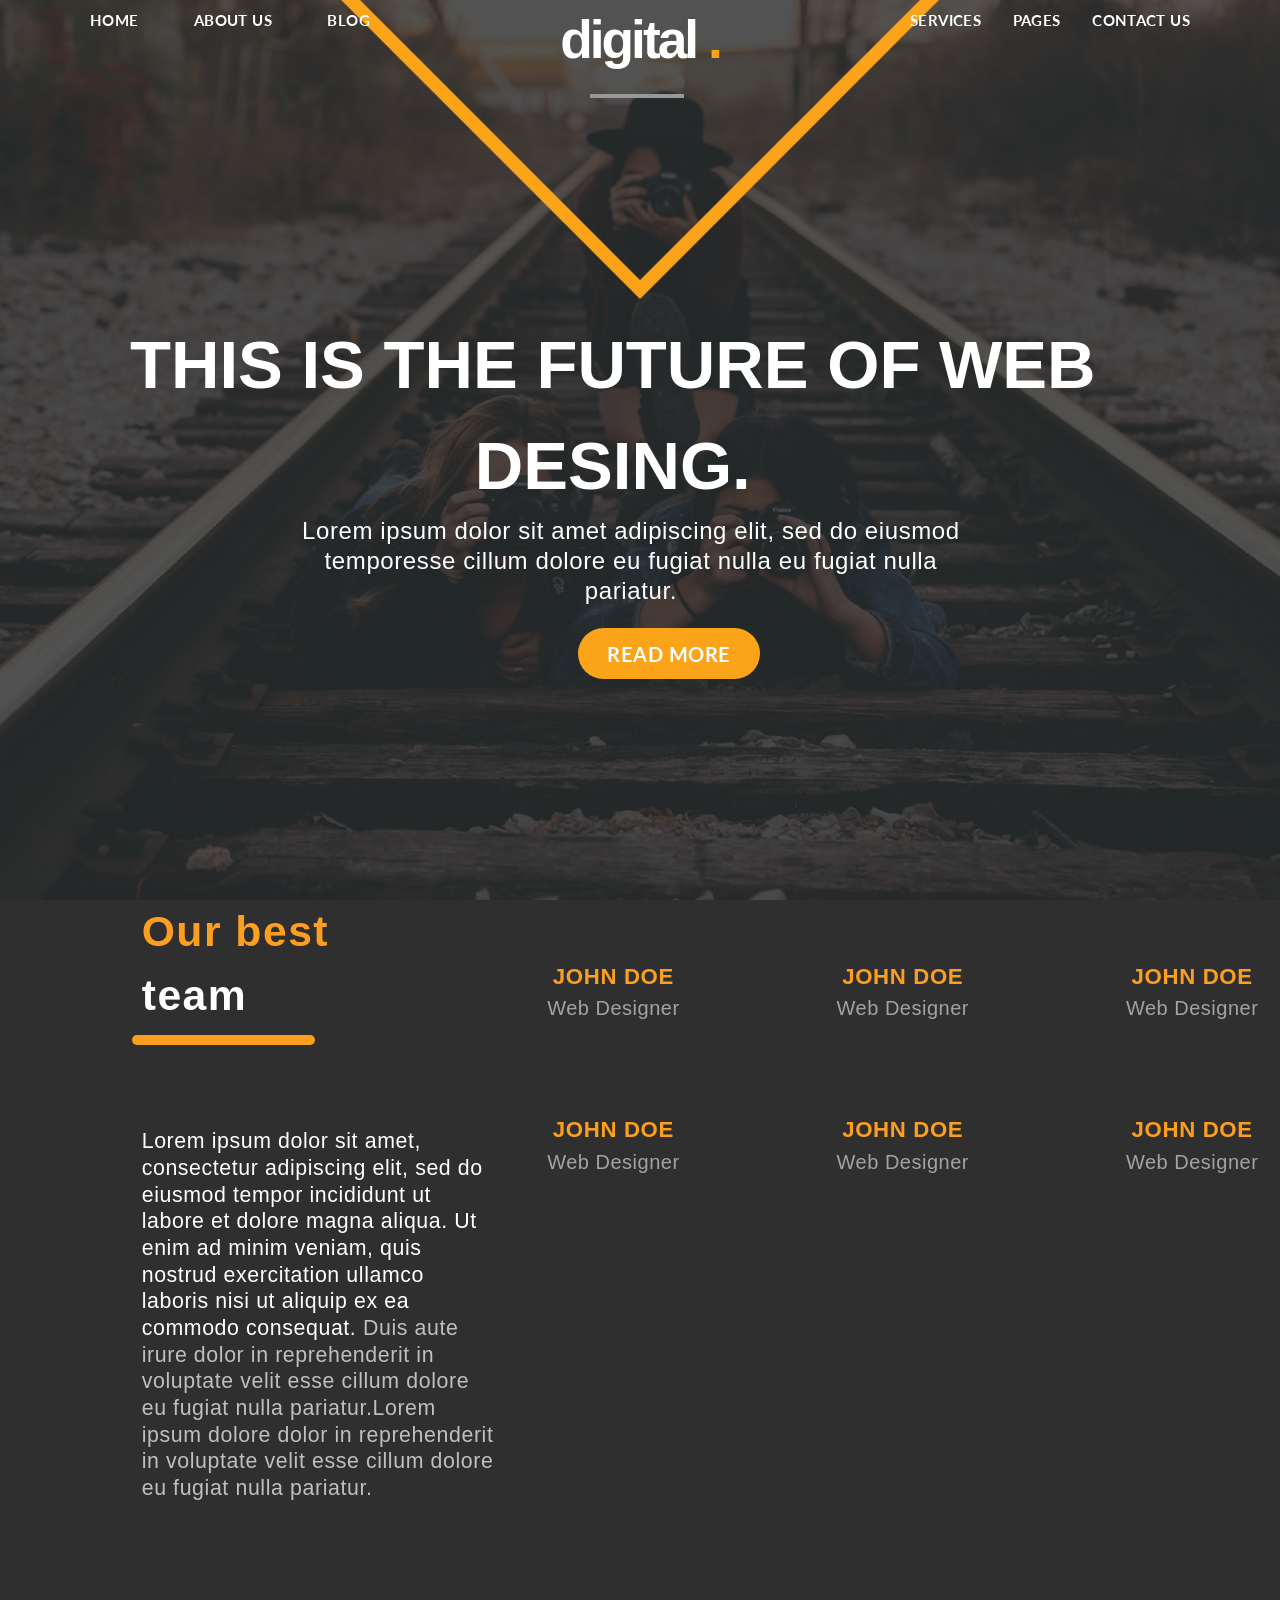
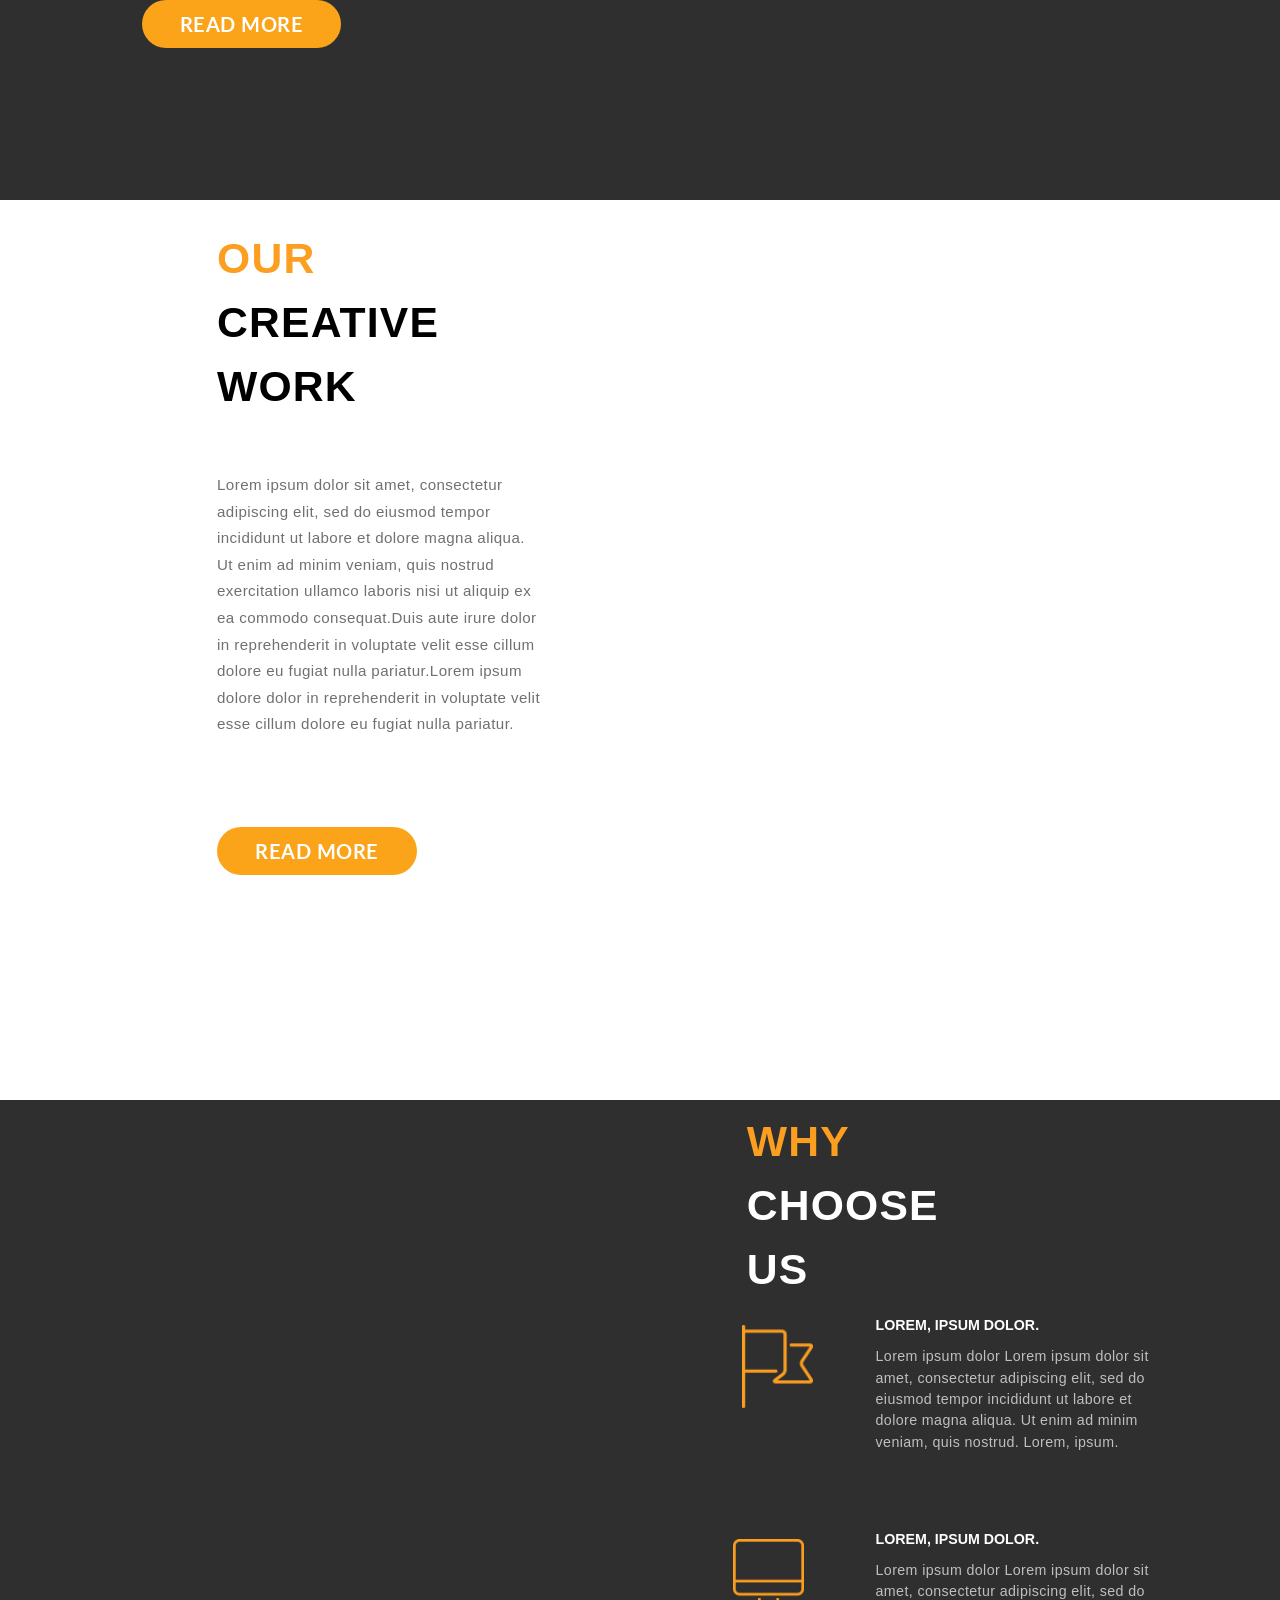
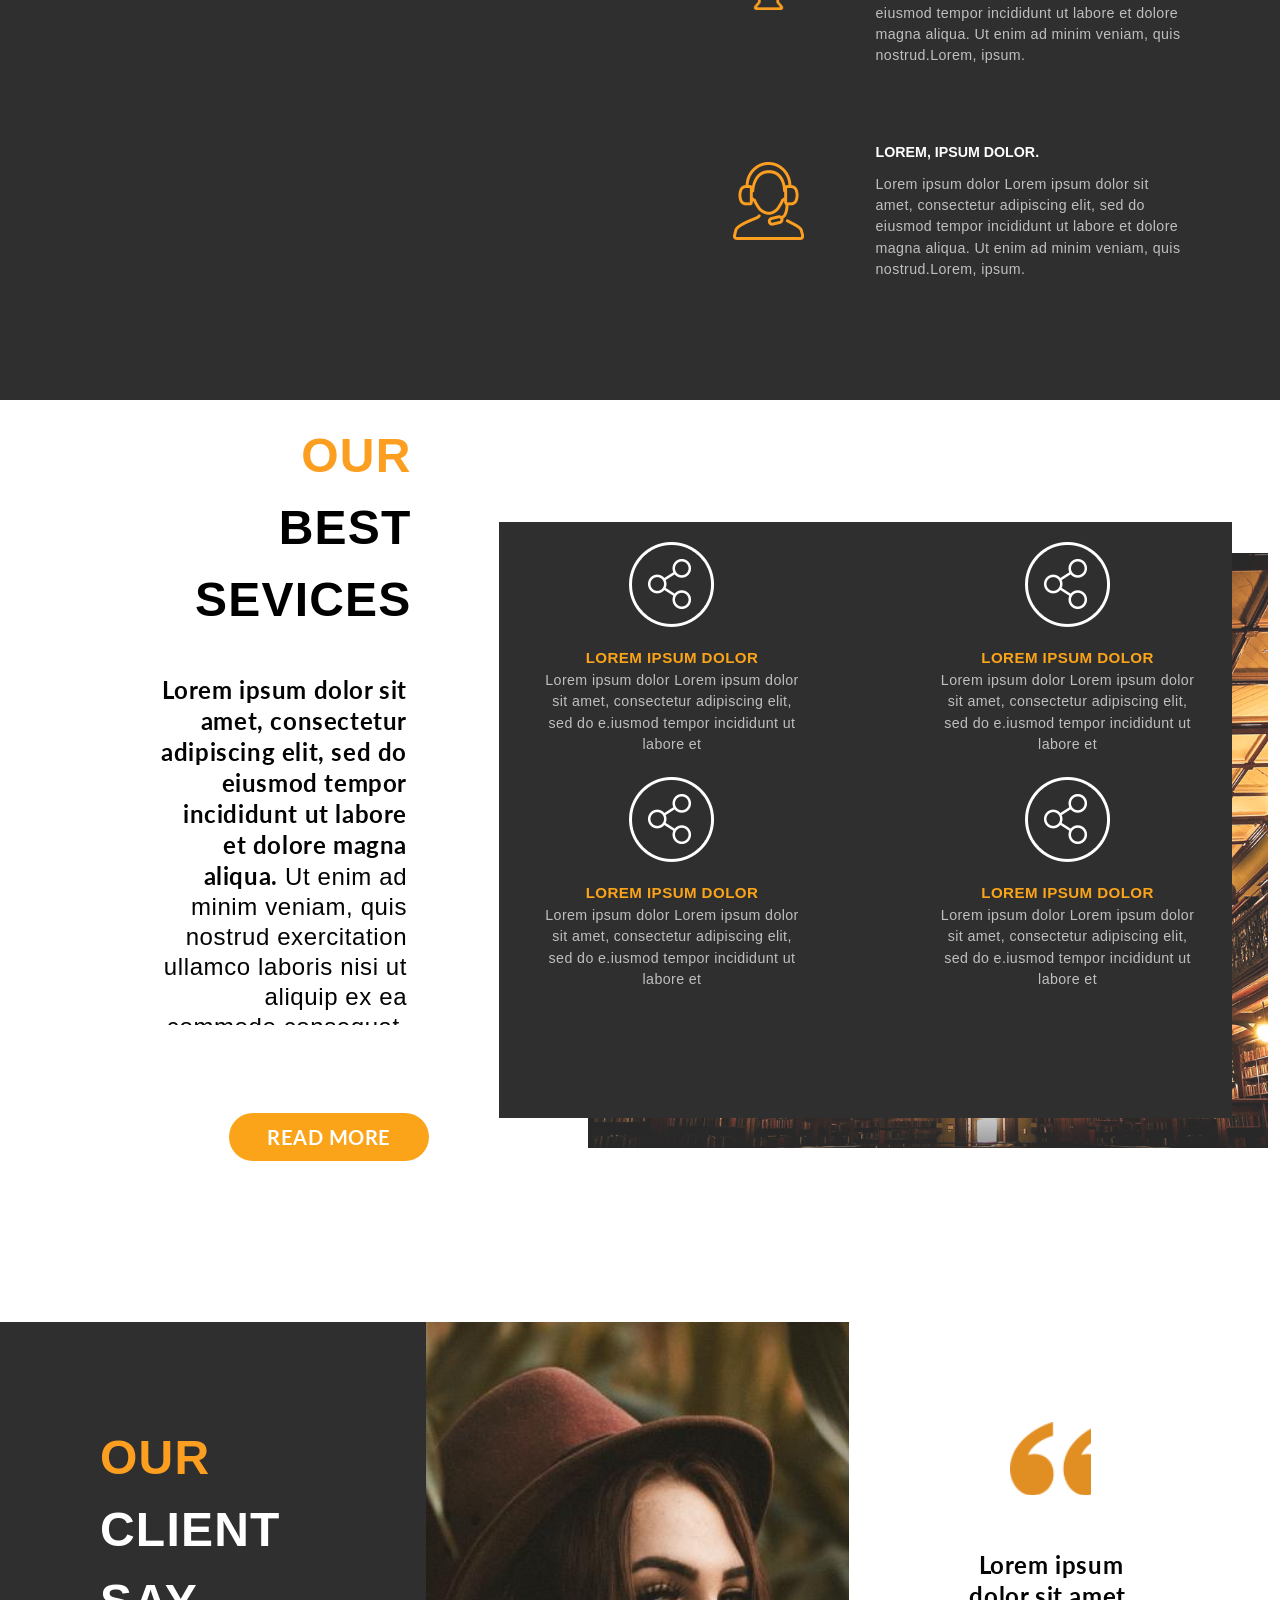
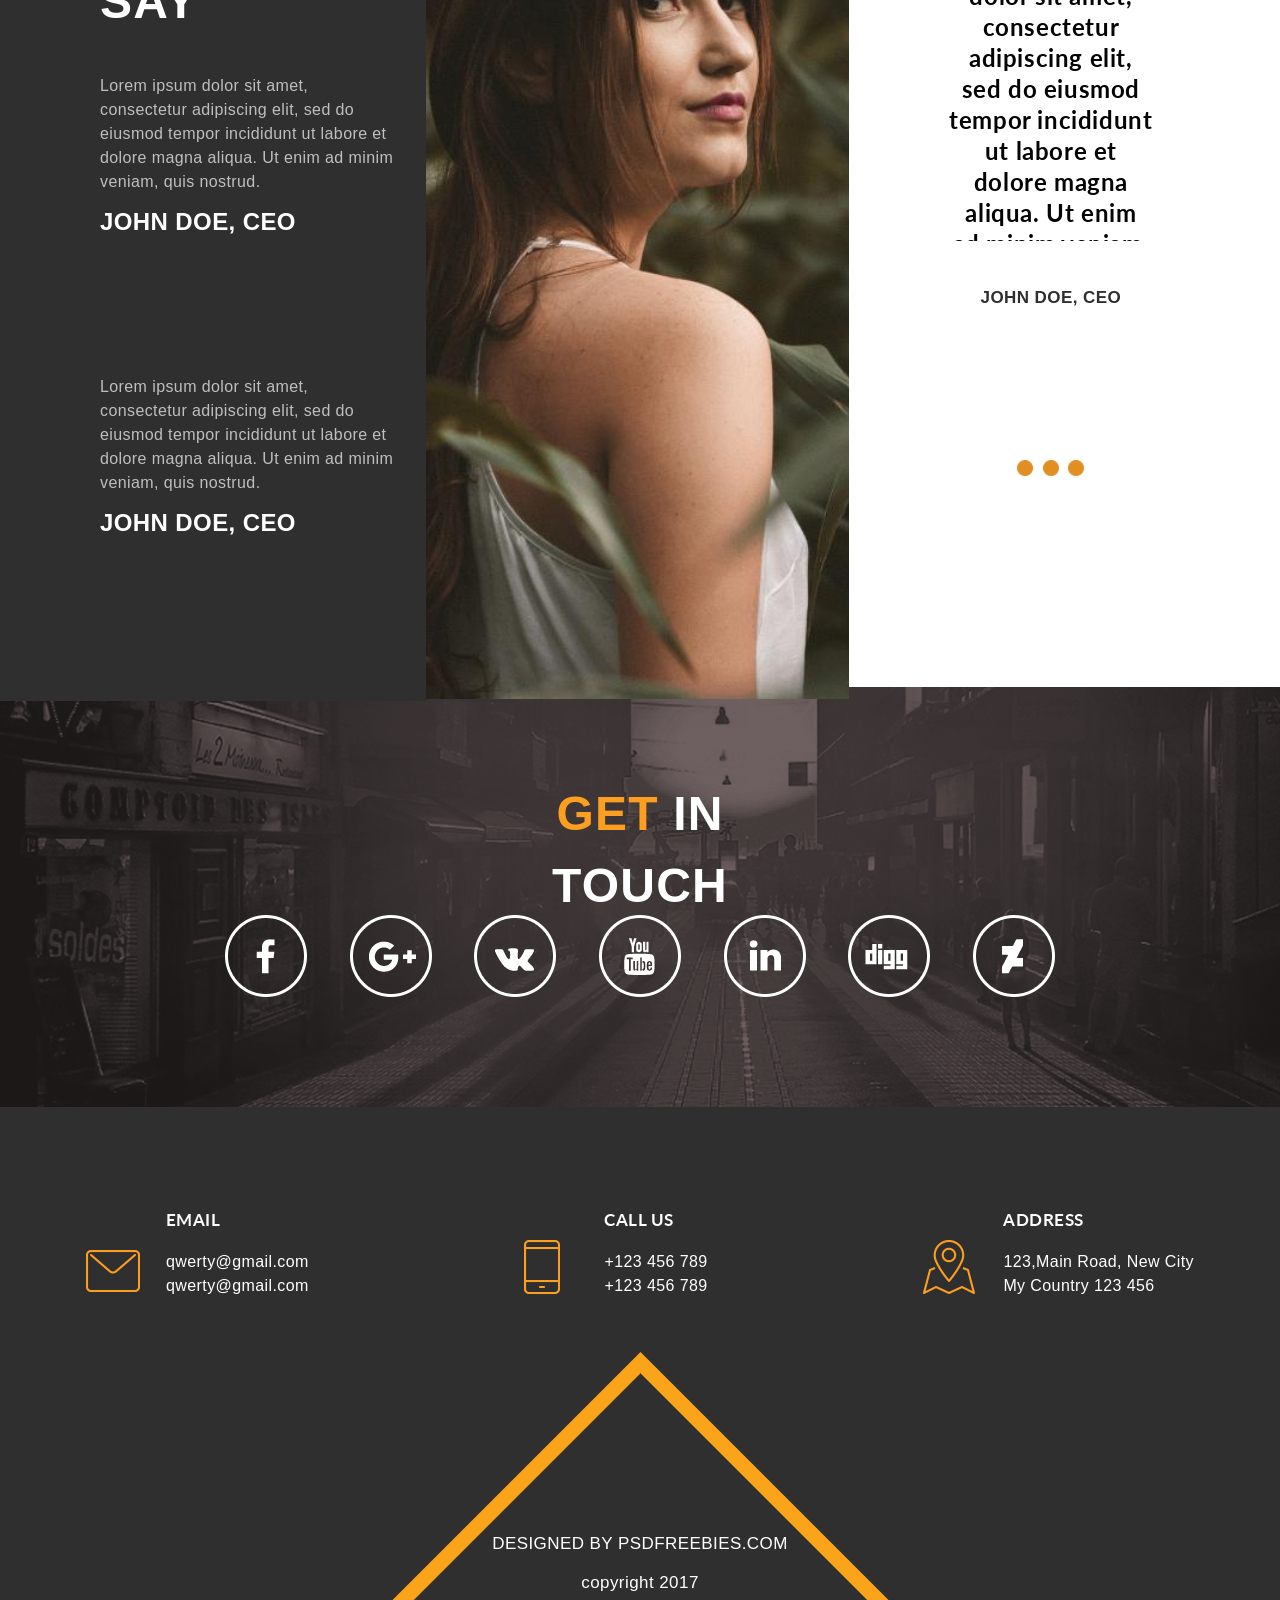
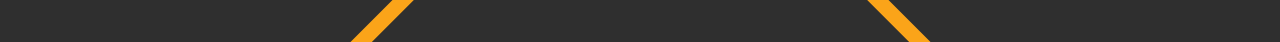
==== commit 122a31ac: "img" ====
--- a/app/index.html
+++ b/app/index.html
@@ -89,23 +89,29 @@
     <div class="photoset">
       <div class="photoset__top">
         <div class="photoset__item">
-          <div class="photoset__top-photo"></div>
-          <div class="photoset__info">
-            <div class="photoset__name">John doe</div>
-            <div class="photoset__job">Web Designer</div>
-          </div>
-        </div>
-
-        <div class="photoset__item">
-          <div class="photoset__top-photo"></div>
-          <div class="photoset__info">
-            <div class="photoset__name">John doe</div>
-            <div class="photoset__job">Web Designer</div>
-          </div>
-        </div>
-
-        <div class="photoset__item">
-          <div class="photoset__top-photo"></div>
+          <div class="photoset__top-photo">
+            <img src="../img/John.png" alt="">
+          </div>
+          <div class="photoset__info">
+            <div class="photoset__name">John doe</div>
+            <div class="photoset__job">Web Designer</div>
+          </div>
+        </div>
+
+        <div class="photoset__item">
+          <div class="photoset__top-photo">
+            <img src="../img/John.png" alt="">
+          </div>
+          <div class="photoset__info">
+            <div class="photoset__name">John doe</div>
+            <div class="photoset__job">Web Designer</div>
+          </div>
+        </div>
+
+        <div class="photoset__item">
+          <div class="photoset__top-photo">
+            <img src="../img/John.png" alt="">
+          </div>
           <div class="photoset__info">
             <div class="photoset__name">John doe</div>
             <div class="photoset__job">Web Designer</div>
@@ -115,23 +121,29 @@
 
       <div class="photoset__bot">
         <div class="photoset__item">
-          <div class="photoset__top-photo"></div>
-          <div class="photoset__info">
-            <div class="photoset__name">John doe</div>
-            <div class="photoset__job">Web Designer</div>
-          </div>
-        </div>
-
-        <div class="photoset__item">
-          <div class="photoset__top-photo"></div>
-          <div class="photoset__info">
-            <div class="photoset__name">John doe</div>
-            <div class="photoset__job">Web Designer</div>
-          </div>
-        </div>
-
-        <div class="photoset__item">
-          <div class="photoset__top-photo"></div>
+          <div class="photoset__top-photo">
+            <img src="../img/John.png" alt="">
+          </div>
+          <div class="photoset__info">
+            <div class="photoset__name">John doe</div>
+            <div class="photoset__job">Web Designer</div>
+          </div>
+        </div>
+
+        <div class="photoset__item">
+          <div class="photoset__top-photo">
+            <img src="../img/John.png" alt="">
+          </div>
+          <div class="photoset__info">
+            <div class="photoset__name">John doe</div>
+            <div class="photoset__job">Web Designer</div>
+          </div>
+        </div>
+
+        <div class="photoset__item">
+          <div class="photoset__top-photo">
+            <img src="../img/John.png" alt="">
+          </div>
           <div class="photoset__info">
             <div class="photoset__name">John doe</div>
             <div class="photoset__job">Web Designer</div>
@@ -160,16 +172,30 @@
       </div>
     </div>
     <div class="work__images-left">
-      <div class="work__images-top"></div>
-      <div class="work__images-bottom"></div>
+      <div class="work__images-top">
+        <img src="../img/1.1.png" alt="">
+      </div>
+      <div class="work__images-bottom">
+        <img src="../img/1.2.png" alt="">
+      </div>
     </div>
     <div class="work__images-right">
-      <div class="work__images-top1"></div>
-      <div class="work__images-bottom1"></div>
+      <div class="work__images-top1">
+        <img src="../img/1.3.png" alt="">
+      </div>
+      <div class="work__images-bottom1">
+        <img src="../img/1.4.png" alt="">
+      </div>
     </div>
   </section>
 
   <section class="section4">
+    <div class="choose__wrapper">
+      <div class="section4__img">
+        <div class="simage">
+          <img src="../img/section4.png" alt="">
+        </div>
+      </div>
     <div class="choose__all">
       <div class="choose">
         <h1 class="choose__title">
@@ -201,8 +227,7 @@
         </div>
       </div>
     </div>
-    <div class="section4__img">
-      <div class="simage"></div>
+   
     </div>
   </section>
 
--- a/app/css/style.min.css
+++ b/app/css/style.min.css
@@ -1 +1 @@
-ul[class],ol[class]{padding:0}body,h1,h2,h3,h4,p,ul[class],ol[class],li,figure,figcaption,blockquote,dl,dd{margin:0}body{min-height:100vh;scroll-behavior:smooth;text-rendering:optimizeSpeed;line-height:1.5}ul[class],ol[class]{list-style:none}a:not([class]){-webkit-text-decoration-skip:ink;text-decoration-skip-ink:auto}img{max-width:100%;display:block}article>*+*{margin-top:1em}input,button,textarea,select{font:inherit}body{min-width:960px}@media (prefers-reduced-motion: reduce){*{-webkit-animation-duration:0.01ms !important;animation-duration:0.01ms !important;-webkit-animation-iteration-count:1 !important;animation-iteration-count:1 !important;transition-duration:0.01ms !important;scroll-behavior:auto !important}}.header{width:100%;height:100vh;background-image:url(../img/section1.png);background-size:cover;background-repeat:no-repeat;position:relative;z-index:2;background-position:center}.header__title{width:81.250vw;font-family:"Lato",sans-serif;font-size:5.243vw;font-weight:900;text-align:center;color:#ffffff;text-transform:uppercase;margin-top:190px;margin-left:-245px}.header__subtitle{width:53.611vw;height:6.878306878306878vh;font-family:"Lato",sans-serif;font-size:24px;font-weight:300;line-height:1.25;letter-spacing:0.6px;text-align:center;color:#ffffff;margin-left:-50px}.header__triangle{background-image:url(../img/header.png);width:47.222vw;height:44.44444444444444vh;background-repeat:no-repeat;background-size:contain;padding-top:-50px;margin:0 auto}.header__triangle-title{font-family:"Lato",sans-serif;font-size:4.167vw;font-weight:800;letter-spacing:-3px;color:#ffffff;text-align:center}.header__triangle-title::before{content:" ";border-bottom:4px solid #989898;width:7.361vw;height:4px;position:absolute;margin-left:30px !important;top:90px}.header__media{display:flex;width:200px;justify-content:space-between;margin:0 auto !important;margin-top:45px !important}.header__btn{width:182px;height:51px;border-radius:30px;background-color:#fba419;border:none;margin-left:240px;margin-top:50px;text-transform:uppercase;color:#ffff;font-family:"Lato",sans-serif;font-size:20px;letter-spacing:0.5px;font-weight:bold}.header__menu-left{width:280px;display:flex;justify-content:space-between;height:40px;align-items:center;float:left;margin-left:90px !important}.header__menu-right{width:280px;display:flex;justify-content:space-between;float:right;height:40px;align-items:center;margin-right:90px !important}.header__menu-item{text-transform:uppercase;font-family:"Lato",sans-serif;font-size:15px;font-weight:bold;letter-spacing:0.38px;text-align:center;color:white}.doth{width:4px;height:4px;color:#fba419;border-radius:50%}.section-2{height:100vh;width:100%;display:flex;position:relative}.yellow{color:#fc9e20}.section-2{height:100vh;width:100%;background-color:#2f2f2f}.team{padding-left:11.069vw;width:27.778vw;height:83.99470899470899vh}.team__title{width:20.833vw;height:15.476190476190474vh;font-family:"Lato",sans-serif;font-size:3.333vw;font-weight:800;letter-spacing:1.5px;text-align:left;color:white}.team__title::after{content:" ";width:14.306vw;height:1.0582010582010581vh;background-color:#fc9e20;position:absolute;border-radius:30px;margin-top:5.556vw;margin-left:-9vw}.team__subtitle{color:white;width:27.778vw;height:42.59259259259259vh;font-family:"Lato",sans-serif;font-size:1.667vw;font-weight:300;line-height:1.25;letter-spacing:0.6px;text-align:left;margin-top:6.944vw}.subtitle{color:#bfbfbf}.btn{width:182px;border-radius:30px;background-color:#fba419;border:none;text-transform:uppercase;color:#ffff;font-family:"Lato",sans-serif;font-size:20px;letter-spacing:0.5px;font-weight:bold;text-align:center;padding:0.694vw;margin-top:6.944vw}.photoset{width:55.556vw;height:84.65608465608464vh}.photoset__bot{width:55.556vw;height:auto;display:flex;justify-content:space-between;margin-top:60px;margin-left:50px}.photoset__top{width:55.556vw;height:auto;display:flex;justify-content:space-between;margin-top:30px;margin-left:50px}.photoset__top__item{height:15.972vw;width:38.359788359788354vh}.photoset__top-photo{width:15.972vw;height:30.42328042328042vh;background-color:white;background-image:url(../img/John.png);background-repeat:no-repeat;background-size:cover;background-position:center}.photoset__info{text-align:center;padding-top:30px}.photoset__name{font-family:"Lato",sans-serif;font-size:1.736vw;font-weight:800;letter-spacing:0.63px;text-align:center;color:#fc9e20;text-transform:uppercase}.photoset__job{font-family:"Lato",sans-serif;font-size:20px;font-weight:300;line-height:1.5;letter-spacing:0.5px;text-align:center;color:#a3a3a3}.section-3{width:100%;height:100vh;display:flex}.work{padding-left:217px;width:400px;height:635px;padding-top:2.083vw}.work__title{font-family:"Lato",sans-serif;font-size:3.333vw;font-weight:900;text-transform:uppercase;letter-spacing:1.2px;text-align:left;color:#000000}.work__subtitle{font-family:"Lato",sans-serif;font-size:1.181vw;line-height:1.76;letter-spacing:0.43px;text-align:left;color:#707070;padding-top:5.952380952380952vh}.work__images-left{width:585px;display:flex;flex-direction:column}.work__images-right{display:flex;width:315px;display:flex;flex-direction:column}.work__images-top{background-image:url(../img/1.1.png);background-repeat:no-repeat;background-size:contain;width:35vw;height:51.05820105820106vh;margin-top:5.556vw;margin-left:20px}.work__images-bottom{background-image:url(../img/1.2.png);background-repeat:no-repeat;background-size:contain;width:21.3vw;height:45.8994708994709vh;margin-left:40%;margin-top:3.0423280423280423vh}.work__images-top1{width:19.3vw;height:44.576719576719576vh;background-image:url(../img/1.3.png);background-repeat:no-repeat;background-size:contain;margin-top:5.556vw;margin-left:15px}.work__images-bottom1{background-image:url(../img/1.4.png);width:19vw;height:100%;background-repeat:no-repeat;background-size:contain;margin-bottom:40px;margin-left:18px}.top1-size{width:315px;height:200px}.section4{max-width:100%;height:100vh;background-color:#2f2f2f;position:relative}.choose{width:24.306vw;height:13.227513227513226vh;float:right}.choose__all{width:40.625vw;height:83.99470899470899vh;float:right}.choose__title{font-family:"Lato",sans-serif;font-size:3.333vw;font-weight:900;letter-spacing:1.2px;text-align:left;color:#ffffff;text-transform:uppercase;width:20.833vw;height:25.52910052910053vh;padding-top:10px;margin-left:-17.361vw}.choose__content{width:31.597vw;height:60.81481481481481vh;display:flex;flex-direction:column;justify-content:space-between;padding-top:7.500vw;float:right}.choose__item{width:21.875vw;height:120px;position:relative}.choose__item::before{content:" ";background-image:url(../img/flag.png);background-repeat:no-repeat;background-size:contain;width:5.556vw;height:11.904761904761903vh;position:absolute;margin-left:-10.417vw;margin-top:10px}.choose__item-title{font-size:1.111vw;color:white;font-family:"Lato",sans-serif;text-transform:uppercase;font-weight:600}.choose__item-subtitle{font-family:"Lato",sans-serif;font-size:1.111vw;font-weight:300;line-height:1.5;letter-spacing:0.4px;text-align:left;color:#bfbfbf;padding-top:10px}.choose__item3{width:315px;height:120px}.choose__item3::before{content:" ";background-image:url(../img/human.png);background-repeat:no-repeat;background-size:contain;width:5.556vw;height:11.904761904761903vh;position:absolute;margin-left:-11.111vw;margin-top:20px}.choose__item2{width:315px;height:120px}.choose__item2::before{content:" ";background-image:url(../img/pc.png);background-repeat:no-repeat;background-size:contain;width:5.556vw;height:11.904761904761903vh;position:absolute;margin-left:-11.111vw;margin-top:10px}.section__content{width:96.181vw;height:83.99470899470899vh;display:flex}.section4__img{width:55.556vw;height:100vh;float:left;display:flex;align-items:center}.simage{background-image:url(../img/section4.png);background-size:cover;background-repeat:no-repeat;width:48.611vw;max-width:600px;height:84.12698412698413vh;background-position:center}.section5{width:100%;height:100vh;display:flex}.services__wrapper{width:45.903vw;height:100vh}.services{max-width:19.792vw;height:84.65608465608464vh;padding-top:20px;margin-left:12.361vw}.services__title{font-family:"Lato",sans-serif;font-size:48px;font-weight:900;letter-spacing:1.2px;text-align:right;color:#000000;text-transform:uppercase}.services__subtitle{padding-top:3.056vw;max-width:19.444vw;height:38.83068783068783vh;font-family:"Lato",sans-serif;font-size:24px;font-weight:300;line-height:1.25;letter-spacing:0.6px;text-align:right;color:#040404;overflow-y:hidden}.services__btn{margin-left:5.556vw}.services__image{background-image:url(../img/services.png);background-repeat:no-repeat;background-size:contain;width:60%;height:100vh;background-position:center}.image__content{max-width:57.292vw;height:auto;position:relative;z-index:2;background-color:#2f2f2f;margin-top:18%;margin-left:-6.944vw}.image__content-item{width:20.833vw;height:215px;padding-top:20px;margin-left:40px}.image__content-top{display:flex;width:54.861vw;justify-content:space-between;flex-wrap:wrap}.item__icon{width:86px;height:85px;background-image:url(../img/Vector.png);margin:0 auto}.item__title{font-size:1.181vw;font-weight:800;letter-spacing:0.43px;color:#fba419;font-family:"Lato",sans-serif;text-align:center;padding-top:20px;text-transform:uppercase}.item__subtitle{font-family:"Lato",sans-serif;font-size:1.111vw;font-weight:300;line-height:1.5;letter-spacing:0.4px;text-align:center;color:#bfbfbf}.section6{width:100%;height:100vh;margin-top:22px;display:flex;flex-wrap:wrap}.client{width:33.3%;height:108.73015873015872vh;background-color:#2f2f2f}.client__wrapper{width:25.694vw;height:71.42857142857143vh;margin-left:100px}.client__title{width:20.833vw;height:12.433862433862434vh;font-family:"Lato",sans-serif;font-size:48px;font-weight:900;letter-spacing:1.2px;text-align:left;color:#ffffff;text-transform:uppercase;padding-top:100px}.client__content{width:300px;height:17.857142857142858vh;padding-top:140px}.client__content-subtitle{font-family:"Lato",sans-serif;font-size:16px;font-weight:300;line-height:1.5;letter-spacing:0.4px;text-align:left;color:#bfbfbf}.client__content-name{font-family:"Lato",sans-serif;font-size:24px;font-weight:300;line-height:1.5;letter-spacing:0.4px;text-align:left;color:white;font-weight:900;text-transform:uppercase;padding-top:10px}.client__comment{height:100vh}.client__wrapper-2{height:79.36507936507935vh;width:15.972vw;margin-left:100px;padding-top:100px}.client__dots{background-image:url(../img/dots.png);background-size:cover;width:81px;height:8.068783068783068vh;margin:0 auto}.client__descr{font-family:"Lato",sans-serif;font-size:24px;font-weight:300;line-height:1.25;letter-spacing:0.6px;text-align:center;color:#040404;padding-top:55px;overflow-y:hidden;height:32.407407407407405vh}.photo__girl{width:33%;height:108.6vh;background-image:url(../img/Girl.png);background-size:cover;background-repeat:no-repeat;background-position:center}.client__comment-name{font-family:"Lato",sans-serif;font-size:17px;font-weight:800;line-height:1.41;letter-spacing:0.43px;text-align:center;color:#2f2f2f;text-transform:uppercase;padding-top:45px}.etc{width:67px;height:20px;display:flex;justify-content:space-between;margin:0 auto;padding-top:150px}.dots__descr{background-image:url(../img/Ellipse.png);width:16px;height:16px;background-size:cover}.section7{width:100%;height:420px;background-image:url(../img/section7.png);background-repeat:no-repeat;background-size:cover;margin-top:65px}.touch__title{width:348px;height:37px;font-family:"Lato",sans-serif;font-size:48px;font-weight:900;letter-spacing:1.2px;text-align:center;color:#ffffff;text-transform:uppercase;margin:0 auto;padding-top:91px}.touch__media{width:830px;height:90px;padding-top:100px;margin:0 auto}.touch__media-img{display:flex;justify-content:space-between}.touch__media-item-1{background-image:url(../img/facebook.png);background-repeat:no-repeat;background-size:cover;width:82px;height:82px}.touch__media-item-2{background-image:url(../img/google.png);background-repeat:no-repeat;background-size:cover;width:82px;height:82px}.touch__media-item-3{background-image:url(../img/vk.png);background-repeat:no-repeat;background-size:cover;width:82px;height:82px}.touch__media-item-4{background-image:url(../img/youtube.png);background-repeat:no-repeat;background-size:cover;width:82px;height:82px}.touch__media-item-5{background-image:url(../img/In.png);background-repeat:no-repeat;background-size:cover;width:82px;height:82px}.touch__media-item-6{background-image:url(../img/dig.png);background-repeat:no-repeat;background-size:cover;width:82px;height:82px}.touch__media-item-7{background-image:url(../img/z.png);background-repeat:no-repeat;background-size:cover;width:82px;height:82px}.section8{width:100%;height:535px;background-color:#2f2f2f}.address__wrapper{width:1028px;height:80px;margin:0 auto;padding-top:101px;padding-left:80px}.address{display:flex;flex-direction:column}.address__size{display:flex;justify-content:space-between}.address__title{font-family:"Lato",sans-serif;font-size:17px;font-weight:bold;line-height:1.41;letter-spacing:0.43px;text-align:left;color:#ffffff;text-transform:uppercase}.address__content-top-1,.address__content-top-2,.address__content-top-3{font-family:"Lato",sans-serif;font-size:16px;line-height:1.5;letter-spacing:0.4px;text-align:left;color:#ffffff;margin-top:18px}.address__content-bot-1,.address__content-bot-2,.address__content-bot-3{font-family:"Lato",sans-serif;font-size:16px;line-height:1.5;letter-spacing:0.4px;text-align:left;color:#ffffff}.address__content-top-1::before{content:" ";background-image:url(../img/Mail.png);width:54px;height:42px;position:absolute;background-repeat:no-repeat;background-size:cover;margin-left:-80px}.address__content-top-2::before{content:" ";background-image:url(../img/phone.png);width:36px;height:54px;position:absolute;background-repeat:no-repeat;background-size:cover;margin-left:-80px;margin-top:-10px}.address__content-top-3::before{content:" ";background-image:url(../img/map.png);width:52px;height:54px;position:absolute;background-repeat:no-repeat;background-size:cover;margin-left:-80px;margin-top:-10px}.triangle{background-image:url(../img/triangle.png);width:679px;height:290px;background-size:cover;background-repeat:no-repeat;margin:0 auto;margin-top:64px}.copyright{font-family:"Lato",sans-serif;font-size:17px;line-height:1.41;letter-spacing:0.43px;text-align:center;color:#ffffff;text-transform:uppercase;padding-top:180px}.copyright__subtitle{font-family:"Lato",sans-serif;font-size:17px;line-height:1.41;letter-spacing:0.43px;text-align:center;color:#ffffff;padding-top:15px}
+ul[class],ol[class]{padding:0}body,h1,h2,h3,h4,p,ul[class],ol[class],li,figure,figcaption,blockquote,dl,dd{margin:0}body{min-height:100vh;scroll-behavior:smooth;text-rendering:optimizeSpeed;line-height:1.5}ul[class],ol[class]{list-style:none}a:not([class]){-webkit-text-decoration-skip:ink;text-decoration-skip-ink:auto}img{max-width:100%;display:block}article>*+*{margin-top:1em}input,button,textarea,select{font:inherit}body{min-width:960px}@media (prefers-reduced-motion: reduce){*{-webkit-animation-duration:0.01ms !important;animation-duration:0.01ms !important;-webkit-animation-iteration-count:1 !important;animation-iteration-count:1 !important;transition-duration:0.01ms !important;scroll-behavior:auto !important}}.header{width:100%;height:100vh;background-image:url(../img/section1.png);background-size:cover;background-repeat:no-repeat;position:relative;z-index:2;background-position:center}.header__title{width:81.250vw;font-family:"Lato",sans-serif;font-size:5.243vw;font-weight:900;text-align:center;color:#ffffff;text-transform:uppercase;margin-top:190px;margin-left:-245px}.header__subtitle{width:53.611vw;height:6.878306878306878vh;font-family:"Lato",sans-serif;font-size:24px;font-weight:300;line-height:1.25;letter-spacing:0.6px;text-align:center;color:#ffffff;margin-left:-50px}.header__triangle{background-image:url(../img/header.png);width:47.222vw;height:44.44444444444444vh;background-repeat:no-repeat;background-size:contain;padding-top:-50px;margin:0 auto}.header__triangle-title{font-family:"Lato",sans-serif;font-size:4.167vw;font-weight:800;letter-spacing:-3px;color:#ffffff;text-align:center}.header__triangle-title::before{content:" ";border-bottom:4px solid #989898;width:7.361vw;height:4px;position:absolute;margin-left:30px !important;top:90px}.header__media{display:flex;width:200px;justify-content:space-between;margin:0 auto !important;margin-top:45px !important}.header__btn{width:182px;height:51px;border-radius:30px;background-color:#fba419;border:none;margin-left:240px;margin-top:50px;text-transform:uppercase;color:#ffff;font-family:"Lato",sans-serif;font-size:20px;letter-spacing:0.5px;font-weight:bold}.header__menu-left{width:280px;display:flex;justify-content:space-between;height:40px;align-items:center;float:left;margin-left:90px !important}.header__menu-right{width:280px;display:flex;justify-content:space-between;float:right;height:40px;align-items:center;margin-right:90px !important}.header__menu-item{text-transform:uppercase;font-family:"Lato",sans-serif;font-size:15px;font-weight:bold;letter-spacing:0.38px;text-align:center;color:white}.doth{width:4px;height:4px;color:#fba419;border-radius:50%}.section-2{height:100vh;width:100%;display:flex;position:relative}.yellow{color:#fc9e20}.section-2{height:100vh;width:100%;background-color:#2f2f2f}.team{padding-left:11.069vw;width:27.778vw;height:83.99470899470899vh}.team__title{width:20.833vw;height:15.476190476190474vh;font-family:"Lato",sans-serif;font-size:3.333vw;font-weight:800;letter-spacing:1.5px;text-align:left;color:white}.team__title::after{content:" ";width:14.306vw;height:1.0582010582010581vh;background-color:#fc9e20;position:absolute;border-radius:30px;margin-top:5.556vw;margin-left:-9vw}.team__subtitle{color:white;width:27.778vw;height:42.59259259259259vh;font-family:"Lato",sans-serif;font-size:1.667vw;font-weight:300;line-height:1.25;letter-spacing:0.6px;text-align:left;margin-top:6.944vw}.subtitle{color:#bfbfbf}.btn{width:182px;border-radius:30px;background-color:#fba419;border:none;text-transform:uppercase;color:#ffff;font-family:"Lato",sans-serif;font-size:20px;letter-spacing:0.5px;font-weight:bold;text-align:center;padding:0.694vw;margin-top:6.944vw}.photoset{width:55.556vw;height:84.65608465608464vh}.photoset__bot{width:55.556vw;height:auto;display:flex;justify-content:space-between;margin-top:60px;margin-left:50px}.photoset__top{width:55.556vw;height:auto;display:flex;justify-content:space-between;margin-top:30px;margin-left:50px}.photoset__top__item{height:15.972vw;width:38.359788359788354vh}.photoset__top-photo{background-repeat:no-repeat;background-size:cover;background-position:center}.photoset__info{text-align:center;padding-top:30px}.photoset__name{font-family:"Lato",sans-serif;font-size:1.736vw;font-weight:800;letter-spacing:0.63px;text-align:center;color:#fc9e20;text-transform:uppercase}.photoset__job{font-family:"Lato",sans-serif;font-size:20px;font-weight:300;line-height:1.5;letter-spacing:0.5px;text-align:center;color:#a3a3a3}.section-3{width:100%;height:100vh;display:flex}.work{padding-left:217px;width:400px;height:635px;padding-top:2.083vw}.work__title{font-family:"Lato",sans-serif;font-size:3.333vw;font-weight:900;text-transform:uppercase;letter-spacing:1.2px;text-align:left;color:#000000}.work__subtitle{font-family:"Lato",sans-serif;font-size:1.181vw;line-height:1.76;letter-spacing:0.43px;text-align:left;color:#707070;padding-top:5.952380952380952vh}.work__images-left{width:585px;display:flex;flex-direction:column}.work__images-right{display:flex;width:315px;display:flex;flex-direction:column}.work__images-top{background-repeat:no-repeat;background-size:contain;margin-top:5.556vw;margin-left:20px}.work__images-bottom{background-repeat:no-repeat;background-size:contain;margin-top:3.0423280423280423vh;margin-left:30%}.work__images-top1{background-repeat:no-repeat;background-size:contain;margin-top:5.556vw;margin-left:15px}.work__images-bottom1{background-repeat:no-repeat;background-size:contain;padding-top:50px}.top1-size{width:315px;height:200px}.section4{max-width:100%;height:100vh;background-color:#2f2f2f;position:relative}.choose__wrapper{width:100%;display:flex}.choose{width:24.306vw;height:13.227513227513226vh;float:right}.choose__all{width:40.625vw;height:83.99470899470899vh;padding-left:100px}.choose__title{font-family:"Lato",sans-serif;font-size:3.333vw;font-weight:900;letter-spacing:1.2px;text-align:left;color:#ffffff;text-transform:uppercase;width:20.833vw;height:25.52910052910053vh;padding-top:10px;margin-left:-17.361vw}.choose__content{width:31.597vw;height:60.81481481481481vh;display:flex;flex-direction:column;justify-content:space-between;padding-top:7.500vw;float:right}.choose__item{width:21.875vw;height:120px;position:relative}.choose__item::before{content:" ";background-image:url(../img/flag.png);background-repeat:no-repeat;background-size:contain;width:5.556vw;height:11.904761904761903vh;position:absolute;margin-left:-10.417vw;margin-top:10px}.choose__item-title{font-size:1.111vw;color:white;font-family:"Lato",sans-serif;text-transform:uppercase;font-weight:600}.choose__item-subtitle{font-family:"Lato",sans-serif;font-size:1.111vw;font-weight:300;line-height:1.5;letter-spacing:0.4px;text-align:left;color:#bfbfbf;padding-top:10px}.choose__item3{width:315px;height:120px}.choose__item3::before{content:" ";background-image:url(../img/human.png);background-repeat:no-repeat;background-size:contain;width:5.556vw;height:11.904761904761903vh;position:absolute;margin-left:-11.111vw;margin-top:20px}.choose__item2{width:315px;height:120px}.choose__item2::before{content:" ";background-image:url(../img/pc.png);background-repeat:no-repeat;background-size:contain;width:5.556vw;height:11.904761904761903vh;position:absolute;margin-left:-11.111vw;margin-top:10px}.section__content{width:96.181vw;height:83.99470899470899vh;display:flex}.section4__img{width:55.556vw;height:100vh;float:left;display:flex;align-items:center}.simage{background-size:cover;background-repeat:no-repeat;background-position:center}.section5{width:100%;height:100vh;display:flex}.services__wrapper{width:45.903vw;height:100vh}.services{max-width:19.792vw;height:84.65608465608464vh;padding-top:20px;margin-left:12.361vw}.services__title{font-family:"Lato",sans-serif;font-size:48px;font-weight:900;letter-spacing:1.2px;text-align:right;color:#000000;text-transform:uppercase}.services__subtitle{padding-top:3.056vw;max-width:19.444vw;height:38.83068783068783vh;font-family:"Lato",sans-serif;font-size:24px;font-weight:300;line-height:1.25;letter-spacing:0.6px;text-align:right;color:#040404;overflow-y:hidden}.services__btn{margin-left:5.556vw}.services__image{background-image:url(../img/services.png);background-repeat:no-repeat;background-size:contain;width:53.125vw;height:100vh;background-position:center}.image__content{max-width:57.292vw;height:66.13756613756614vh;position:relative;z-index:2;background-color:#2f2f2f;margin-top:18%;margin-left:-6.944vw}.image__content-item{width:20.833vw;height:215px;padding-top:20px;margin-left:40px}.image__content-top{display:flex;width:54.861vw;justify-content:space-between}.item__icon{width:86px;height:85px;background-image:url(../img/Vector.png);margin:0 auto}.item__title{font-size:1.181vw;font-weight:800;letter-spacing:0.43px;color:#fba419;font-family:"Lato",sans-serif;text-align:center;padding-top:20px;text-transform:uppercase}.item__subtitle{font-family:"Lato",sans-serif;font-size:1.111vw;font-weight:300;line-height:1.5;letter-spacing:0.4px;text-align:center;color:#bfbfbf}.section6{width:100%;height:100vh;margin-top:22px;display:flex;flex-wrap:wrap}.client{width:33.3%;height:108.73015873015872vh;background-color:#2f2f2f}.client__wrapper{width:25.694vw;height:71.42857142857143vh;margin-left:100px}.client__title{width:20.833vw;height:12.433862433862434vh;font-family:"Lato",sans-serif;font-size:48px;font-weight:900;letter-spacing:1.2px;text-align:left;color:#ffffff;text-transform:uppercase;padding-top:100px}.client__content{width:300px;height:17.857142857142858vh;padding-top:140px}.client__content-subtitle{font-family:"Lato",sans-serif;font-size:16px;font-weight:300;line-height:1.5;letter-spacing:0.4px;text-align:left;color:#bfbfbf}.client__content-name{font-family:"Lato",sans-serif;font-size:24px;font-weight:300;line-height:1.5;letter-spacing:0.4px;text-align:left;color:white;font-weight:900;text-transform:uppercase;padding-top:10px}.client__comment{height:100vh}.client__wrapper-2{height:79.36507936507935vh;width:15.972vw;margin-left:100px;padding-top:100px}.client__dots{background-image:url(../img/dots.png);background-size:cover;width:81px;height:8.068783068783068vh;margin:0 auto}.client__descr{font-family:"Lato",sans-serif;font-size:24px;font-weight:300;line-height:1.25;letter-spacing:0.6px;text-align:center;color:#040404;padding-top:55px;overflow-y:hidden;height:32.407407407407405vh}.photo__girl{width:33%;height:108.6vh;background-image:url(../img/Girl.png);background-size:cover;background-repeat:no-repeat;background-position:center}.client__comment-name{font-family:"Lato",sans-serif;font-size:17px;font-weight:800;line-height:1.41;letter-spacing:0.43px;text-align:center;color:#2f2f2f;text-transform:uppercase;padding-top:45px}.etc{width:67px;height:20px;display:flex;justify-content:space-between;margin:0 auto;padding-top:150px}.dots__descr{background-image:url(../img/Ellipse.png);width:16px;height:16px;background-size:cover}.section7{width:100%;height:420px;background-image:url(../img/section7.png);background-repeat:no-repeat;background-size:cover;margin-top:65px}.touch__title{width:348px;height:37px;font-family:"Lato",sans-serif;font-size:48px;font-weight:900;letter-spacing:1.2px;text-align:center;color:#ffffff;text-transform:uppercase;margin:0 auto;padding-top:91px}.touch__media{width:830px;height:90px;padding-top:100px;margin:0 auto}.touch__media-img{display:flex;justify-content:space-between}.touch__media-item-1{background-image:url(../img/facebook.png);background-repeat:no-repeat;background-size:cover;width:82px;height:82px}.touch__media-item-2{background-image:url(../img/google.png);background-repeat:no-repeat;background-size:cover;width:82px;height:82px}.touch__media-item-3{background-image:url(../img/vk.png);background-repeat:no-repeat;background-size:cover;width:82px;height:82px}.touch__media-item-4{background-image:url(../img/youtube.png);background-repeat:no-repeat;background-size:cover;width:82px;height:82px}.touch__media-item-5{background-image:url(../img/In.png);background-repeat:no-repeat;background-size:cover;width:82px;height:82px}.touch__media-item-6{background-image:url(../img/dig.png);background-repeat:no-repeat;background-size:cover;width:82px;height:82px}.touch__media-item-7{background-image:url(../img/z.png);background-repeat:no-repeat;background-size:cover;width:82px;height:82px}.section8{max-width:100%;height:535px;background-color:#2f2f2f}.address__wrapper{max-width:1028px;height:80px;margin:0 auto;padding-top:101px;padding-left:80px}.address{display:flex;flex-direction:column}.address__size{display:flex;justify-content:space-between}.address__title{font-family:"Lato",sans-serif;font-size:17px;font-weight:bold;line-height:1.41;letter-spacing:0.43px;text-align:left;color:#ffffff;text-transform:uppercase}.address__content-top-1,.address__content-top-2,.address__content-top-3{font-family:"Lato",sans-serif;font-size:16px;line-height:1.5;letter-spacing:0.4px;text-align:left;color:#ffffff;margin-top:18px}.address__content-bot-1,.address__content-bot-2,.address__content-bot-3{font-family:"Lato",sans-serif;font-size:16px;line-height:1.5;letter-spacing:0.4px;text-align:left;color:#ffffff}.address__content-top-1::before{content:" ";background-image:url(../img/Mail.png);width:54px;height:42px;position:absolute;background-repeat:no-repeat;background-size:cover;margin-left:-80px}.address__content-top-2::before{content:" ";background-image:url(../img/phone.png);width:36px;height:54px;position:absolute;background-repeat:no-repeat;background-size:cover;margin-left:-80px;margin-top:-10px}.address__content-top-3::before{content:" ";background-image:url(../img/map.png);width:52px;height:54px;position:absolute;background-repeat:no-repeat;background-size:cover;margin-left:-80px;margin-top:-10px}.triangle{background-image:url(../img/triangle.png);width:679px;height:290px;background-size:cover;background-repeat:no-repeat;margin:0 auto;margin-top:64px}.copyright{font-family:"Lato",sans-serif;font-size:17px;line-height:1.41;letter-spacing:0.43px;text-align:center;color:#ffffff;text-transform:uppercase;padding-top:180px}.copyright__subtitle{font-family:"Lato",sans-serif;font-size:17px;line-height:1.41;letter-spacing:0.43px;text-align:center;color:#ffffff;padding-top:15px}
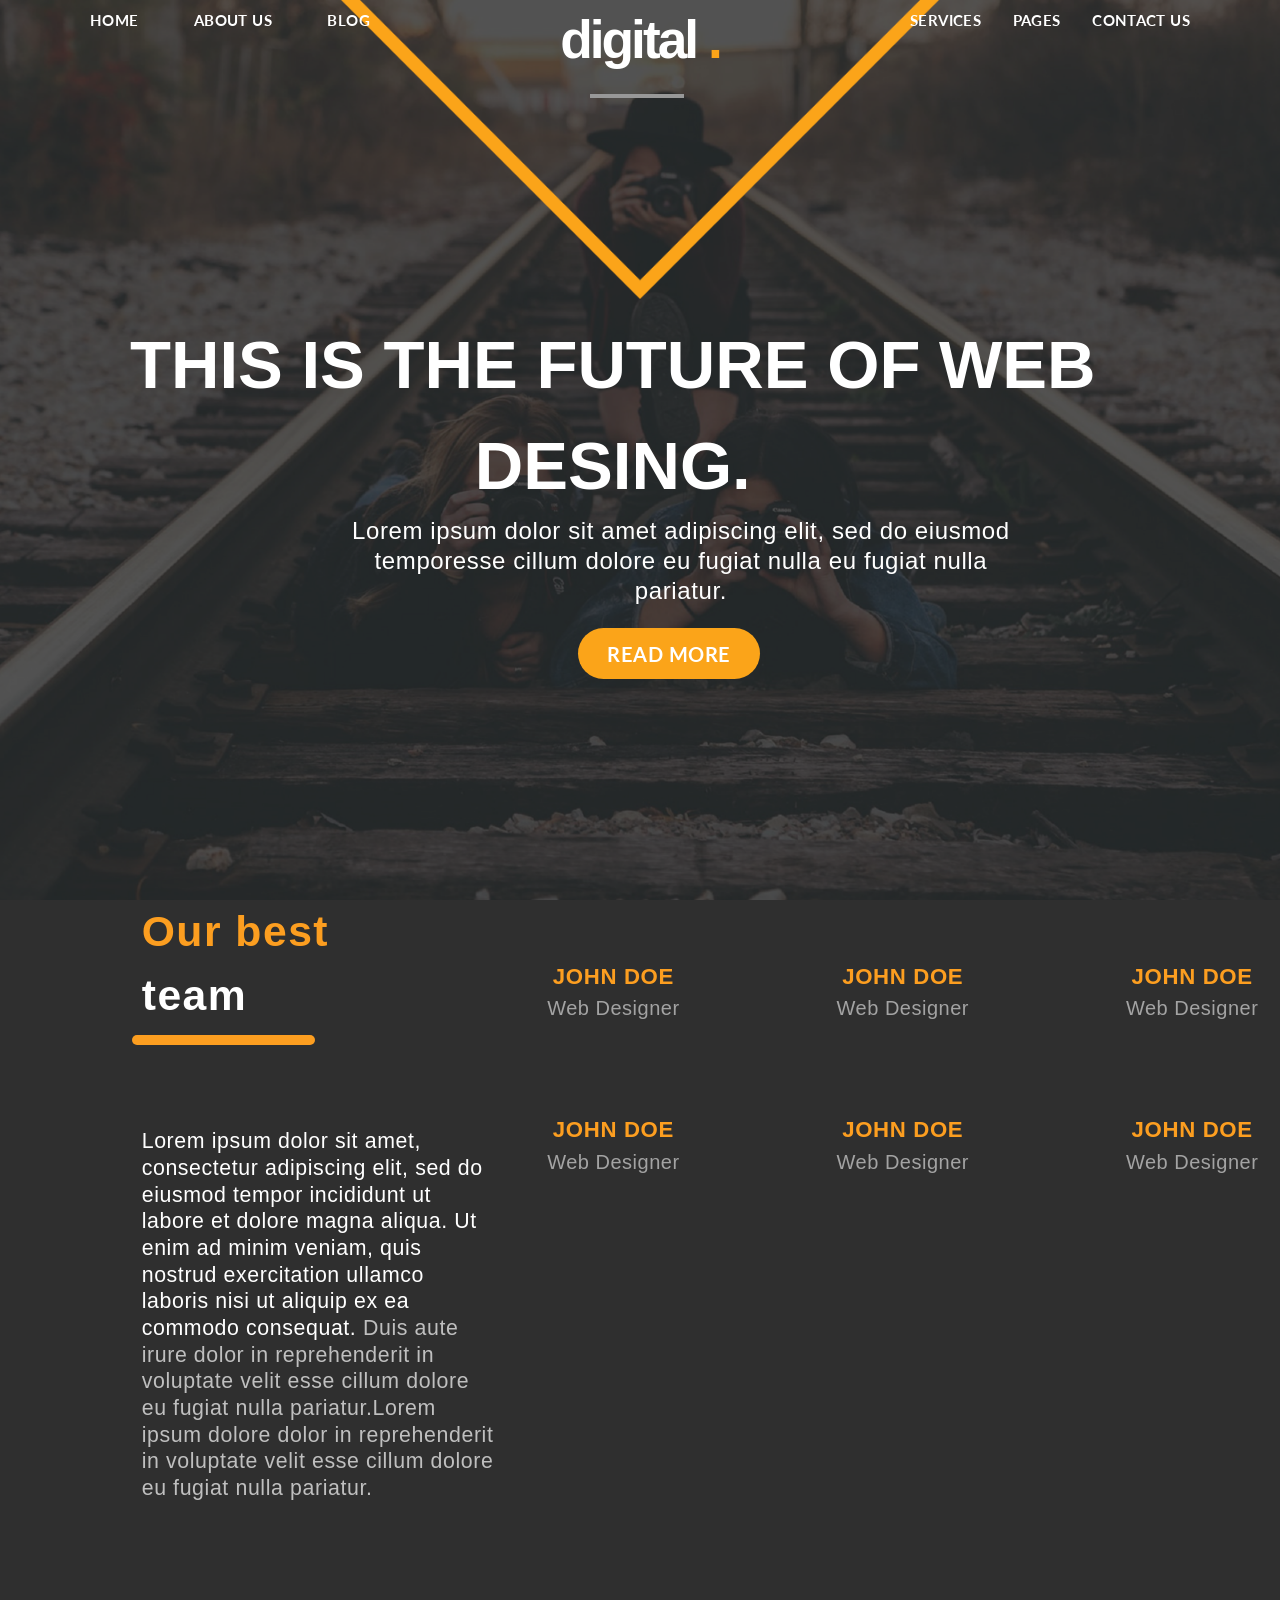
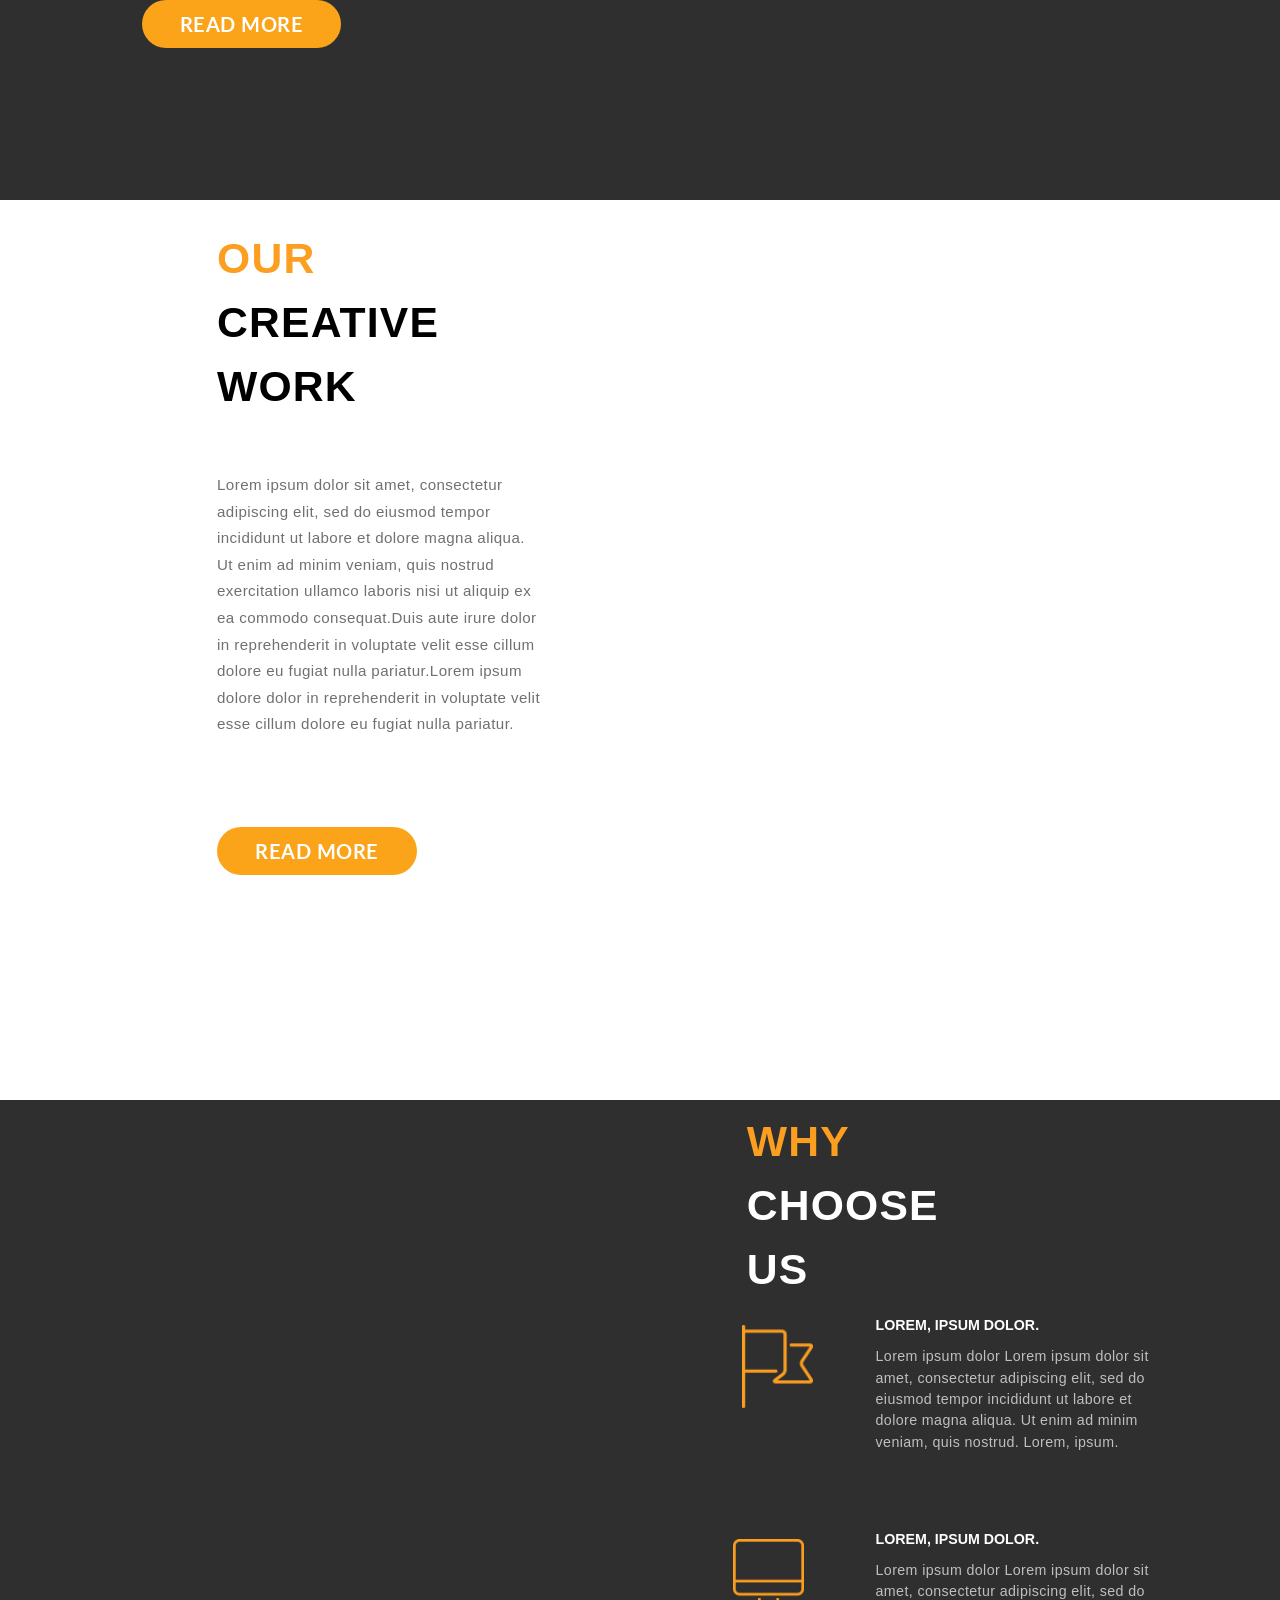
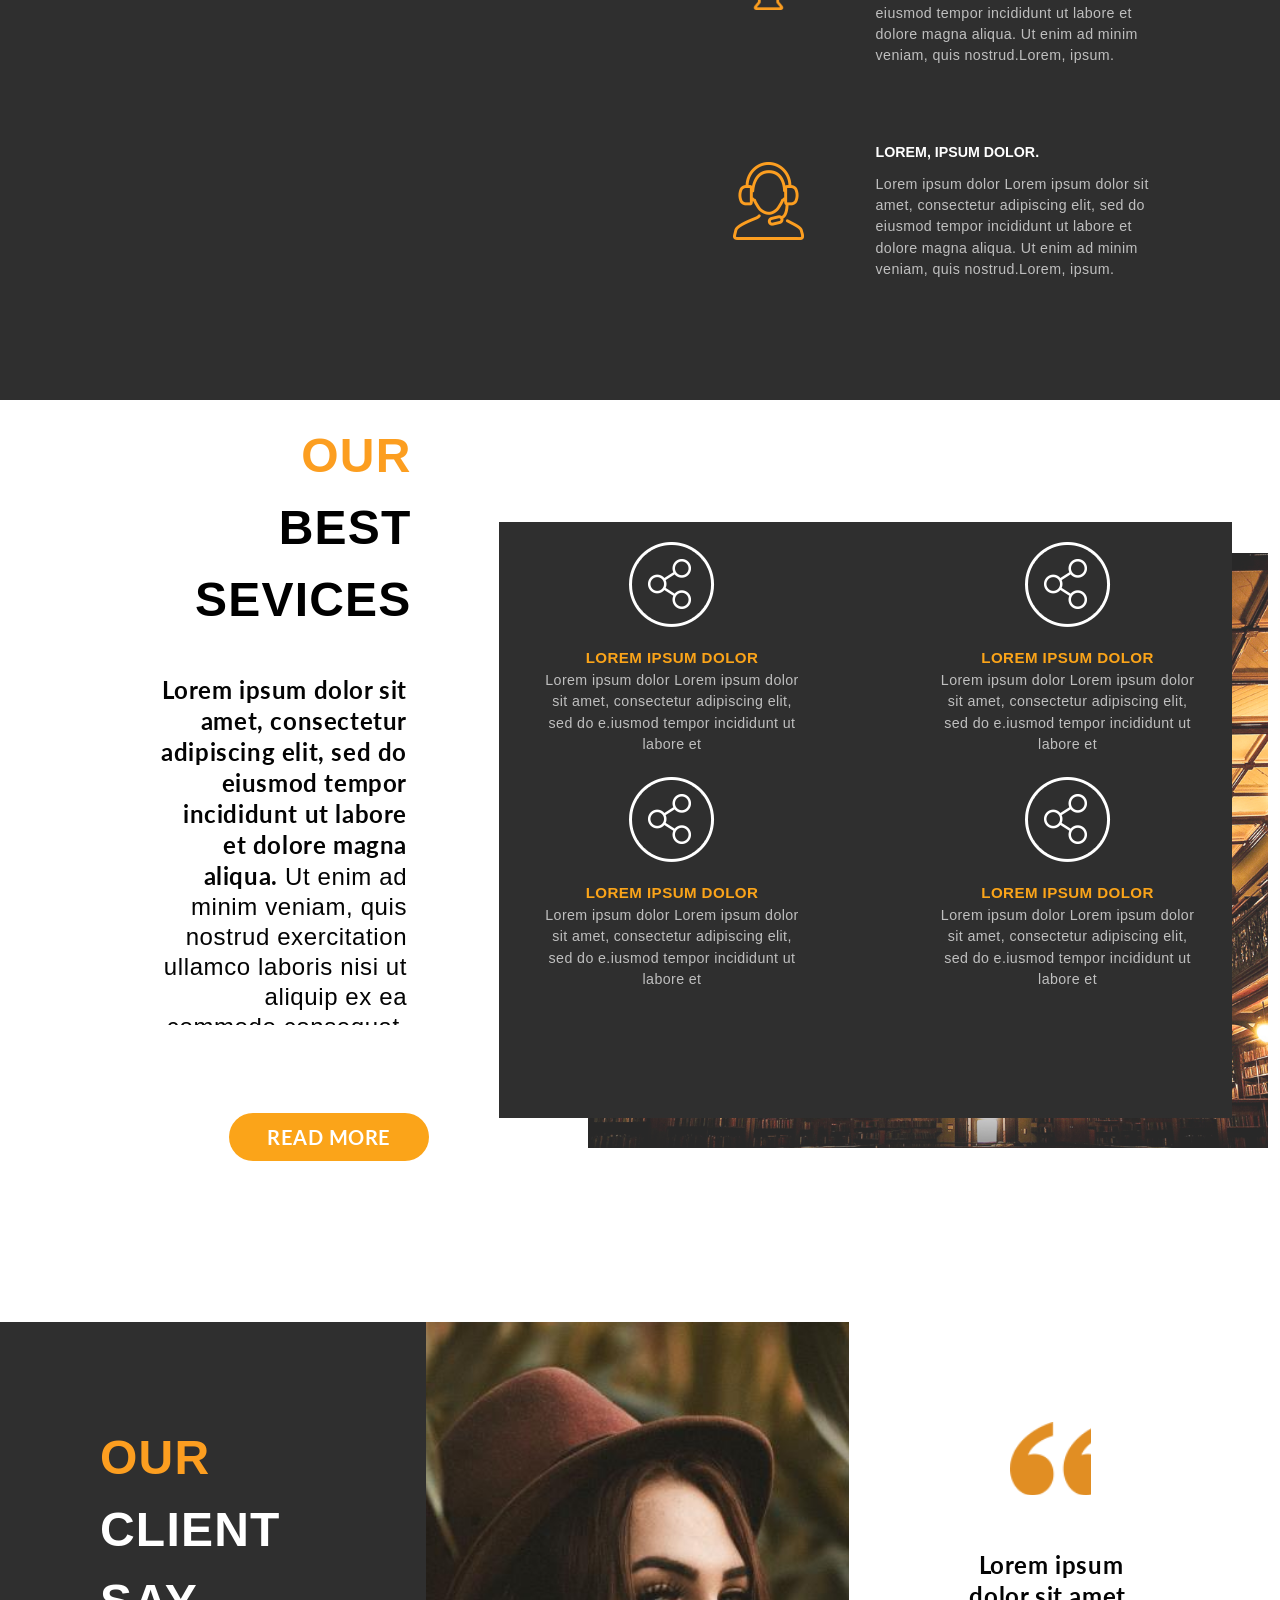
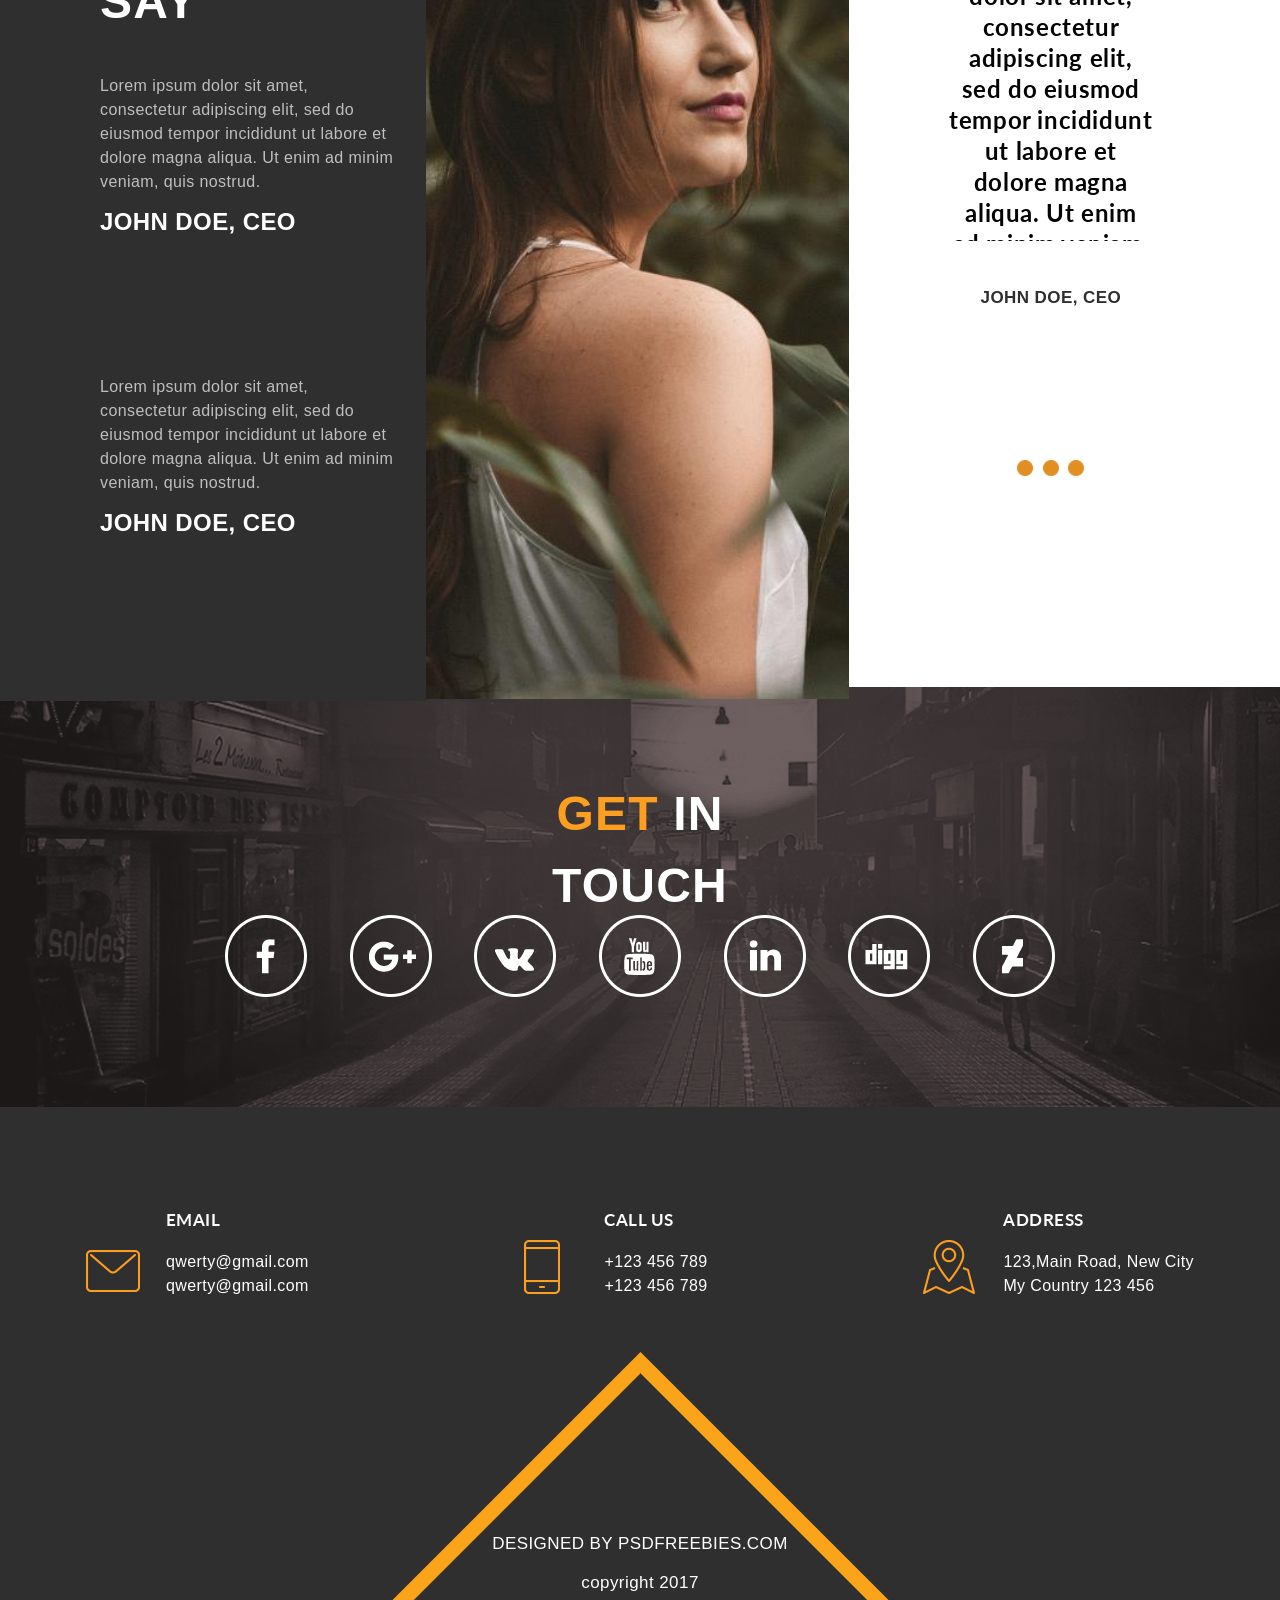
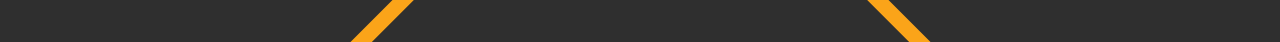
==== commit d3cd741e: "adaptive" ====
--- a/app/index.html
+++ b/app/index.html
@@ -26,6 +26,23 @@
         Blog
       </li>
     </ul>
+    <div class="media__btn">
+      <ul class="media__btn-menu">
+        <li class="media__btn-item">Home</li>
+        <li class="media__btn-item">about us</li>
+        <li class="media__btn-item">blog</li>
+        <li class="media__btn-item">services</li>
+        <li class="media__btn-item">pages</li>
+        <li class="media__btn-item">contact</li>
+      </ul>
+    </div>
+    <div class="media__button-right">
+      <ul class="media__button">
+        <li class="media__button-item"></li>
+        <li class="media__button-item"></li>
+        <li class="media__button-item"></li>
+      </ul>
+    </div>
     <ul class="header__menu-right">
       <li class="header__menu-item">
         Services
@@ -37,6 +54,7 @@
         contact us
       </li>
     </ul>
+    
     </div>
     <div class="header__triangle">
       <div class="header__triangle-img">
@@ -58,6 +76,7 @@
           </li>
         </ul>
       </div>
+      <div class="header__content">
       <h1 class="header__title">
         this is the future of web desing.
       </h1>
@@ -65,10 +84,13 @@
         Lorem ipsum dolor sit amet adipiscing elit, sed do eiusmod temporesse cillum dolore eu fugiat nulla eu fugiat
         nulla pariatur.
       </div>
+      <div class="header__btn-size">
       <button class="header__btn">Read more</button>
+    </div>
+  </div>
   </header>
 
-  <section class="section-2">
+   <section class="section-2"> 
     <div class="team">
       <h1 class="team__title">
         <span class="yellow">Our best</span></br> team
@@ -82,7 +104,7 @@
           nulla pariatur.Lorem ipsum dolore dolor in reprehenderit in voluptate velit esse cillum dolore eu fugiat nulla
           pariatur.</span>
       </div>
-      <div class="btn">
+      <div class="btn btn__team">
         Read more
       </div>
     </div>
@@ -151,7 +173,7 @@
         </div>
       </div>
     </div>
-  </section>
+  </section> 
 
   <section class="section-3">
     <div class="work">
@@ -314,7 +336,7 @@
         <div class="client__dots"></div>
         <div class="client__descr">
         <strong>  Lorem ipsum dolor sit amet, consectetur adipiscing elit, sed do eiusmod tempor incididunt ut labore et dolore magna aliqua.
-Ut enim ad minim veniam, quis nostrud exercitation ullamco laboris nisi ut aliquip ex ea commodo consequat. Duis aute irure dolor in reprehenderit in voluptate velit esse cillum dolore eu fugiat nulla pariatur.Lorem ipsum dolor sit amet, consectetur adipiscing elit, sed do eiusmod tempor incididunt ut labore et dolore magna aliqua. Ut enim ad minim veniam, quis nostrud exercitation ullamco laboris nisi ut aliquip ex ea commodo consequat. Duis aute irure dolor in reprehenderit in voluptate velit esse cillum dolore eu fugiat nulla pariatur.</strong>
+                  Ut enim ad minim veniam, quis nostrud exercitation ullamco laboris nisi ut aliquip ex ea commodo consequat. Duis aute irure dolor in reprehenderit in voluptate velit esse cillum dolore eu fugiat nulla pariatur.Lorem ipsum dolor sit amet, consectetur adipiscing elit, sed do eiusmod tempor incididunt ut labore et dolore magna aliqua. Ut enim ad minim veniam, quis nostrud exercitation ullamco laboris nisi ut aliquip ex ea commodo consequat. Duis aute irure dolor in reprehenderit in voluptate velit esse cillum dolore eu fugiat nulla pariatur.</strong>
         </div>
         <div class="client__comment-name">
           john doe, ceo
@@ -331,7 +353,7 @@
     </div>
   </section>
 
-<section class="section7">
+ <section class="section7">
   <div class="touh__wrapper">
     <h1 class="touch__title"><span class="yellow">get</span>  in touch</h1>
     <div class="touch__media">
@@ -348,7 +370,7 @@
   </div>
 </section>
 
-<section class="section8">
+ <section class="section8"> 
   <div class="address__wrapper">
     <div class="address__size">
   <div class="address">
@@ -392,7 +414,7 @@
     copyright 2017
   </div>
 </div>
-</section>
+</section>  
 
 
 
--- a/app/css/style.min.css
+++ b/app/css/style.min.css
@@ -1 +1 @@
-ul[class],ol[class]{padding:0}body,h1,h2,h3,h4,p,ul[class],ol[class],li,figure,figcaption,blockquote,dl,dd{margin:0}body{min-height:100vh;scroll-behavior:smooth;text-rendering:optimizeSpeed;line-height:1.5}ul[class],ol[class]{list-style:none}a:not([class]){-webkit-text-decoration-skip:ink;text-decoration-skip-ink:auto}img{max-width:100%;display:block}article>*+*{margin-top:1em}input,button,textarea,select{font:inherit}body{min-width:960px}@media (prefers-reduced-motion: reduce){*{-webkit-animation-duration:0.01ms !important;animation-duration:0.01ms !important;-webkit-animation-iteration-count:1 !important;animation-iteration-count:1 !important;transition-duration:0.01ms !important;scroll-behavior:auto !important}}.header{width:100%;height:100vh;background-image:url(../img/section1.png);background-size:cover;background-repeat:no-repeat;position:relative;z-index:2;background-position:center}.header__title{width:81.250vw;font-family:"Lato",sans-serif;font-size:5.243vw;font-weight:900;text-align:center;color:#ffffff;text-transform:uppercase;margin-top:190px;margin-left:-245px}.header__subtitle{width:53.611vw;height:6.878306878306878vh;font-family:"Lato",sans-serif;font-size:24px;font-weight:300;line-height:1.25;letter-spacing:0.6px;text-align:center;color:#ffffff;margin-left:-50px}.header__triangle{background-image:url(../img/header.png);width:47.222vw;height:44.44444444444444vh;background-repeat:no-repeat;background-size:contain;padding-top:-50px;margin:0 auto}.header__triangle-title{font-family:"Lato",sans-serif;font-size:4.167vw;font-weight:800;letter-spacing:-3px;color:#ffffff;text-align:center}.header__triangle-title::before{content:" ";border-bottom:4px solid #989898;width:7.361vw;height:4px;position:absolute;margin-left:30px !important;top:90px}.header__media{display:flex;width:200px;justify-content:space-between;margin:0 auto !important;margin-top:45px !important}.header__btn{width:182px;height:51px;border-radius:30px;background-color:#fba419;border:none;margin-left:240px;margin-top:50px;text-transform:uppercase;color:#ffff;font-family:"Lato",sans-serif;font-size:20px;letter-spacing:0.5px;font-weight:bold}.header__menu-left{width:280px;display:flex;justify-content:space-between;height:40px;align-items:center;float:left;margin-left:90px !important}.header__menu-right{width:280px;display:flex;justify-content:space-between;float:right;height:40px;align-items:center;margin-right:90px !important}.header__menu-item{text-transform:uppercase;font-family:"Lato",sans-serif;font-size:15px;font-weight:bold;letter-spacing:0.38px;text-align:center;color:white}.doth{width:4px;height:4px;color:#fba419;border-radius:50%}.section-2{height:100vh;width:100%;display:flex;position:relative}.yellow{color:#fc9e20}.section-2{height:100vh;width:100%;background-color:#2f2f2f}.team{padding-left:11.069vw;width:27.778vw;height:83.99470899470899vh}.team__title{width:20.833vw;height:15.476190476190474vh;font-family:"Lato",sans-serif;font-size:3.333vw;font-weight:800;letter-spacing:1.5px;text-align:left;color:white}.team__title::after{content:" ";width:14.306vw;height:1.0582010582010581vh;background-color:#fc9e20;position:absolute;border-radius:30px;margin-top:5.556vw;margin-left:-9vw}.team__subtitle{color:white;width:27.778vw;height:42.59259259259259vh;font-family:"Lato",sans-serif;font-size:1.667vw;font-weight:300;line-height:1.25;letter-spacing:0.6px;text-align:left;margin-top:6.944vw}.subtitle{color:#bfbfbf}.btn{width:182px;border-radius:30px;background-color:#fba419;border:none;text-transform:uppercase;color:#ffff;font-family:"Lato",sans-serif;font-size:20px;letter-spacing:0.5px;font-weight:bold;text-align:center;padding:0.694vw;margin-top:6.944vw}.photoset{width:55.556vw;height:84.65608465608464vh}.photoset__bot{width:55.556vw;height:auto;display:flex;justify-content:space-between;margin-top:60px;margin-left:50px}.photoset__top{width:55.556vw;height:auto;display:flex;justify-content:space-between;margin-top:30px;margin-left:50px}.photoset__top__item{height:15.972vw;width:38.359788359788354vh}.photoset__top-photo{background-repeat:no-repeat;background-size:cover;background-position:center}.photoset__info{text-align:center;padding-top:30px}.photoset__name{font-family:"Lato",sans-serif;font-size:1.736vw;font-weight:800;letter-spacing:0.63px;text-align:center;color:#fc9e20;text-transform:uppercase}.photoset__job{font-family:"Lato",sans-serif;font-size:20px;font-weight:300;line-height:1.5;letter-spacing:0.5px;text-align:center;color:#a3a3a3}.section-3{width:100%;height:100vh;display:flex}.work{padding-left:217px;width:400px;height:635px;padding-top:2.083vw}.work__title{font-family:"Lato",sans-serif;font-size:3.333vw;font-weight:900;text-transform:uppercase;letter-spacing:1.2px;text-align:left;color:#000000}.work__subtitle{font-family:"Lato",sans-serif;font-size:1.181vw;line-height:1.76;letter-spacing:0.43px;text-align:left;color:#707070;padding-top:5.952380952380952vh}.work__images-left{width:585px;display:flex;flex-direction:column}.work__images-right{display:flex;width:315px;display:flex;flex-direction:column}.work__images-top{background-repeat:no-repeat;background-size:contain;margin-top:5.556vw;margin-left:20px}.work__images-bottom{background-repeat:no-repeat;background-size:contain;margin-top:3.0423280423280423vh;margin-left:30%}.work__images-top1{background-repeat:no-repeat;background-size:contain;margin-top:5.556vw;margin-left:15px}.work__images-bottom1{background-repeat:no-repeat;background-size:contain;padding-top:50px}.top1-size{width:315px;height:200px}.section4{max-width:100%;height:100vh;background-color:#2f2f2f;position:relative}.choose__wrapper{width:100%;display:flex}.choose{width:24.306vw;height:13.227513227513226vh;float:right}.choose__all{width:40.625vw;height:83.99470899470899vh;padding-left:100px}.choose__title{font-family:"Lato",sans-serif;font-size:3.333vw;font-weight:900;letter-spacing:1.2px;text-align:left;color:#ffffff;text-transform:uppercase;width:20.833vw;height:25.52910052910053vh;padding-top:10px;margin-left:-17.361vw}.choose__content{width:31.597vw;height:60.81481481481481vh;display:flex;flex-direction:column;justify-content:space-between;padding-top:7.500vw;float:right}.choose__item{width:21.875vw;height:120px;position:relative}.choose__item::before{content:" ";background-image:url(../img/flag.png);background-repeat:no-repeat;background-size:contain;width:5.556vw;height:11.904761904761903vh;position:absolute;margin-left:-10.417vw;margin-top:10px}.choose__item-title{font-size:1.111vw;color:white;font-family:"Lato",sans-serif;text-transform:uppercase;font-weight:600}.choose__item-subtitle{font-family:"Lato",sans-serif;font-size:1.111vw;font-weight:300;line-height:1.5;letter-spacing:0.4px;text-align:left;color:#bfbfbf;padding-top:10px}.choose__item3{width:315px;height:120px}.choose__item3::before{content:" ";background-image:url(../img/human.png);background-repeat:no-repeat;background-size:contain;width:5.556vw;height:11.904761904761903vh;position:absolute;margin-left:-11.111vw;margin-top:20px}.choose__item2{width:315px;height:120px}.choose__item2::before{content:" ";background-image:url(../img/pc.png);background-repeat:no-repeat;background-size:contain;width:5.556vw;height:11.904761904761903vh;position:absolute;margin-left:-11.111vw;margin-top:10px}.section__content{width:96.181vw;height:83.99470899470899vh;display:flex}.section4__img{width:55.556vw;height:100vh;float:left;display:flex;align-items:center}.simage{background-size:cover;background-repeat:no-repeat;background-position:center}.section5{width:100%;height:100vh;display:flex}.services__wrapper{width:45.903vw;height:100vh}.services{max-width:19.792vw;height:84.65608465608464vh;padding-top:20px;margin-left:12.361vw}.services__title{font-family:"Lato",sans-serif;font-size:48px;font-weight:900;letter-spacing:1.2px;text-align:right;color:#000000;text-transform:uppercase}.services__subtitle{padding-top:3.056vw;max-width:19.444vw;height:38.83068783068783vh;font-family:"Lato",sans-serif;font-size:24px;font-weight:300;line-height:1.25;letter-spacing:0.6px;text-align:right;color:#040404;overflow-y:hidden}.services__btn{margin-left:5.556vw}.services__image{background-image:url(../img/services.png);background-repeat:no-repeat;background-size:contain;width:53.125vw;height:100vh;background-position:center}.image__content{max-width:57.292vw;height:66.13756613756614vh;position:relative;z-index:2;background-color:#2f2f2f;margin-top:18%;margin-left:-6.944vw}.image__content-item{width:20.833vw;height:215px;padding-top:20px;margin-left:40px}.image__content-top{display:flex;width:54.861vw;justify-content:space-between}.item__icon{width:86px;height:85px;background-image:url(../img/Vector.png);margin:0 auto}.item__title{font-size:1.181vw;font-weight:800;letter-spacing:0.43px;color:#fba419;font-family:"Lato",sans-serif;text-align:center;padding-top:20px;text-transform:uppercase}.item__subtitle{font-family:"Lato",sans-serif;font-size:1.111vw;font-weight:300;line-height:1.5;letter-spacing:0.4px;text-align:center;color:#bfbfbf}.section6{width:100%;height:100vh;margin-top:22px;display:flex;flex-wrap:wrap}.client{width:33.3%;height:108.73015873015872vh;background-color:#2f2f2f}.client__wrapper{width:25.694vw;height:71.42857142857143vh;margin-left:100px}.client__title{width:20.833vw;height:12.433862433862434vh;font-family:"Lato",sans-serif;font-size:48px;font-weight:900;letter-spacing:1.2px;text-align:left;color:#ffffff;text-transform:uppercase;padding-top:100px}.client__content{width:300px;height:17.857142857142858vh;padding-top:140px}.client__content-subtitle{font-family:"Lato",sans-serif;font-size:16px;font-weight:300;line-height:1.5;letter-spacing:0.4px;text-align:left;color:#bfbfbf}.client__content-name{font-family:"Lato",sans-serif;font-size:24px;font-weight:300;line-height:1.5;letter-spacing:0.4px;text-align:left;color:white;font-weight:900;text-transform:uppercase;padding-top:10px}.client__comment{height:100vh}.client__wrapper-2{height:79.36507936507935vh;width:15.972vw;margin-left:100px;padding-top:100px}.client__dots{background-image:url(../img/dots.png);background-size:cover;width:81px;height:8.068783068783068vh;margin:0 auto}.client__descr{font-family:"Lato",sans-serif;font-size:24px;font-weight:300;line-height:1.25;letter-spacing:0.6px;text-align:center;color:#040404;padding-top:55px;overflow-y:hidden;height:32.407407407407405vh}.photo__girl{width:33%;height:108.6vh;background-image:url(../img/Girl.png);background-size:cover;background-repeat:no-repeat;background-position:center}.client__comment-name{font-family:"Lato",sans-serif;font-size:17px;font-weight:800;line-height:1.41;letter-spacing:0.43px;text-align:center;color:#2f2f2f;text-transform:uppercase;padding-top:45px}.etc{width:67px;height:20px;display:flex;justify-content:space-between;margin:0 auto;padding-top:150px}.dots__descr{background-image:url(../img/Ellipse.png);width:16px;height:16px;background-size:cover}.section7{width:100%;height:420px;background-image:url(../img/section7.png);background-repeat:no-repeat;background-size:cover;margin-top:65px}.touch__title{width:348px;height:37px;font-family:"Lato",sans-serif;font-size:48px;font-weight:900;letter-spacing:1.2px;text-align:center;color:#ffffff;text-transform:uppercase;margin:0 auto;padding-top:91px}.touch__media{width:830px;height:90px;padding-top:100px;margin:0 auto}.touch__media-img{display:flex;justify-content:space-between}.touch__media-item-1{background-image:url(../img/facebook.png);background-repeat:no-repeat;background-size:cover;width:82px;height:82px}.touch__media-item-2{background-image:url(../img/google.png);background-repeat:no-repeat;background-size:cover;width:82px;height:82px}.touch__media-item-3{background-image:url(../img/vk.png);background-repeat:no-repeat;background-size:cover;width:82px;height:82px}.touch__media-item-4{background-image:url(../img/youtube.png);background-repeat:no-repeat;background-size:cover;width:82px;height:82px}.touch__media-item-5{background-image:url(../img/In.png);background-repeat:no-repeat;background-size:cover;width:82px;height:82px}.touch__media-item-6{background-image:url(../img/dig.png);background-repeat:no-repeat;background-size:cover;width:82px;height:82px}.touch__media-item-7{background-image:url(../img/z.png);background-repeat:no-repeat;background-size:cover;width:82px;height:82px}.section8{max-width:100%;height:535px;background-color:#2f2f2f}.address__wrapper{max-width:1028px;height:80px;margin:0 auto;padding-top:101px;padding-left:80px}.address{display:flex;flex-direction:column}.address__size{display:flex;justify-content:space-between}.address__title{font-family:"Lato",sans-serif;font-size:17px;font-weight:bold;line-height:1.41;letter-spacing:0.43px;text-align:left;color:#ffffff;text-transform:uppercase}.address__content-top-1,.address__content-top-2,.address__content-top-3{font-family:"Lato",sans-serif;font-size:16px;line-height:1.5;letter-spacing:0.4px;text-align:left;color:#ffffff;margin-top:18px}.address__content-bot-1,.address__content-bot-2,.address__content-bot-3{font-family:"Lato",sans-serif;font-size:16px;line-height:1.5;letter-spacing:0.4px;text-align:left;color:#ffffff}.address__content-top-1::before{content:" ";background-image:url(../img/Mail.png);width:54px;height:42px;position:absolute;background-repeat:no-repeat;background-size:cover;margin-left:-80px}.address__content-top-2::before{content:" ";background-image:url(../img/phone.png);width:36px;height:54px;position:absolute;background-repeat:no-repeat;background-size:cover;margin-left:-80px;margin-top:-10px}.address__content-top-3::before{content:" ";background-image:url(../img/map.png);width:52px;height:54px;position:absolute;background-repeat:no-repeat;background-size:cover;margin-left:-80px;margin-top:-10px}.triangle{background-image:url(../img/triangle.png);width:679px;height:290px;background-size:cover;background-repeat:no-repeat;margin:0 auto;margin-top:64px}.copyright{font-family:"Lato",sans-serif;font-size:17px;line-height:1.41;letter-spacing:0.43px;text-align:center;color:#ffffff;text-transform:uppercase;padding-top:180px}.copyright__subtitle{font-family:"Lato",sans-serif;font-size:17px;line-height:1.41;letter-spacing:0.43px;text-align:center;color:#ffffff;padding-top:15px}
+ul[class],ol[class]{padding:0}body,h1,h2,h3,h4,p,ul[class],ol[class],li,figure,figcaption,blockquote,dl,dd{margin:0}body{min-height:100vh;scroll-behavior:smooth;text-rendering:optimizeSpeed;line-height:1.5}ul[class],ol[class]{list-style:none}a:not([class]){-webkit-text-decoration-skip:ink;text-decoration-skip-ink:auto}img{max-width:100%;display:block}article>*+*{margin-top:1em}input,button,textarea,select{font:inherit}body{min-width:960px}@media (prefers-reduced-motion: reduce){*{-webkit-animation-duration:0.01ms !important;animation-duration:0.01ms !important;-webkit-animation-iteration-count:1 !important;animation-iteration-count:1 !important;transition-duration:0.01ms !important;scroll-behavior:auto !important}}.header{width:100%;height:100vh;background-image:url(../img/section1.png);background-size:cover;background-repeat:no-repeat;position:relative;z-index:2;background-position:center}.header__title{width:81.250vw;font-family:"Lato",sans-serif;font-size:5.243vw;font-weight:900;text-align:center;color:#ffffff;text-transform:uppercase;margin-top:190px;margin-left:-245px}.header__subtitle{width:53.611vw;height:6.878306878306878vh;font-family:"Lato",sans-serif;font-size:24px;font-weight:300;line-height:1.25;letter-spacing:0.6px;text-align:center;color:#ffffff}.header__triangle{background-image:url(../img/header.png);width:47.222vw;height:44.44444444444444vh;background-repeat:no-repeat;background-size:contain;padding-top:-50px;margin:0 auto}.header__triangle-title{font-family:"Lato",sans-serif;font-size:4.167vw;font-weight:800;letter-spacing:-3px;color:#ffffff;text-align:center}.header__triangle-title::before{content:" ";border-bottom:4px solid #989898;width:7.361vw;height:4px;position:absolute;margin-left:30px;top:90px}.header__media{display:flex;width:200px;justify-content:space-between;margin:0 auto !important;margin-top:45px !important}.header__btn{width:182px;height:51px;border-radius:30px;background-color:#fba419;border:none;margin-left:240px;margin-top:50px;text-transform:uppercase;color:#ffff;font-family:"Lato",sans-serif;font-size:20px;letter-spacing:0.5px;font-weight:bold}.header__content{width:100%;margin:0 auto}.header__btn-size{min-width:100%;margin:0 auto}.header__menu-left{width:280px;display:flex;justify-content:space-between;height:40px;align-items:center;float:left;margin-left:90px !important}.header__menu-right{width:280px;display:flex;justify-content:space-between;float:right;height:40px;align-items:center;margin-right:90px !important}.header__menu-item{text-transform:uppercase;font-family:"Lato",sans-serif;font-size:15px;font-weight:bold;letter-spacing:0.38px;text-align:center;color:white}.doth{width:4px;height:4px;color:#fba419;border-radius:50%}.section-2{height:100vh;width:100%;display:flex;position:relative}.yellow{color:#fc9e20}.section-2{height:100vh;width:100%;background-color:#2f2f2f}.team{padding-left:11.069vw;width:27.778vw;height:83.99470899470899vh}.team__title{width:20.833vw;height:15.476190476190474vh;font-family:"Lato",sans-serif;font-size:3.333vw;font-weight:800;letter-spacing:1.5px;text-align:left;color:white}.team__title::after{content:" ";width:14.306vw;height:1.0582010582010581vh;background-color:#fc9e20;position:absolute;border-radius:30px;margin-top:5.556vw;margin-left:-9vw}.team__subtitle{color:white;width:27.778vw;height:42.59259259259259vh;font-family:"Lato",sans-serif;font-size:1.667vw;font-weight:300;line-height:1.25;letter-spacing:0.6px;text-align:left;margin-top:6.944vw}.subtitle{color:#bfbfbf}.btn{width:182px;border-radius:30px;background-color:#fba419;border:none;text-transform:uppercase;color:#ffff;font-family:"Lato",sans-serif;font-size:20px;letter-spacing:0.5px;font-weight:bold;text-align:center;padding:0.694vw;margin-top:6.944vw}.photoset{width:55.556vw;height:84.65608465608464vh}.photoset__bot{width:55.556vw;height:auto;display:flex;justify-content:space-between;margin-top:60px;margin-left:50px}.photoset__top{width:55.556vw;height:auto;display:flex;justify-content:space-between;margin-top:30px;margin-left:50px}.photoset__top__item{height:15.972vw;width:38.359788359788354vh}.photoset__top-photo{background-repeat:no-repeat;background-size:cover;background-position:center}.photoset__info{text-align:center;padding-top:30px}.photoset__name{font-family:"Lato",sans-serif;font-size:1.736vw;font-weight:800;letter-spacing:0.63px;text-align:center;color:#fc9e20;text-transform:uppercase}.photoset__job{font-family:"Lato",sans-serif;font-size:20px;font-weight:300;line-height:1.5;letter-spacing:0.5px;text-align:center;color:#a3a3a3}.section-3{width:100%;height:100vh;display:flex}.work{padding-left:217px;width:400px;height:635px;padding-top:2.083vw}.work__title{font-family:"Lato",sans-serif;font-size:3.333vw;font-weight:900;text-transform:uppercase;letter-spacing:1.2px;text-align:left;color:#000000}.work__subtitle{font-family:"Lato",sans-serif;font-size:1.181vw;line-height:1.76;letter-spacing:0.43px;text-align:left;color:#707070;padding-top:5.952380952380952vh}.work__images-left{width:585px;display:flex;flex-direction:column}.work__images-right{display:flex;width:315px;display:flex;flex-direction:column}.work__images-top{background-repeat:no-repeat;background-size:contain;margin-top:5.556vw;margin-left:20px}.work__images-bottom{background-repeat:no-repeat;background-size:contain;margin-top:3.0423280423280423vh;margin-left:30%}.work__images-top1{background-repeat:no-repeat;background-size:contain;margin-top:5.556vw;margin-left:15px}.work__images-bottom1{background-repeat:no-repeat;background-size:contain;padding-top:50px}.top1-size{width:315px;height:200px}.section4{max-width:100%;height:100vh;background-color:#2f2f2f;position:relative}.choose__wrapper{width:100%;display:flex}.choose{width:24.306vw;height:13.227513227513226vh;float:right}.choose__all{width:40.625vw;height:83.99470899470899vh;padding-left:100px}.choose__title{font-family:"Lato",sans-serif;font-size:3.333vw;font-weight:900;letter-spacing:1.2px;text-align:left;color:#ffffff;text-transform:uppercase;width:20.833vw;height:25.52910052910053vh;padding-top:10px;margin-left:-17.361vw}.choose__content{width:31.597vw;height:60.81481481481481vh;display:flex;flex-direction:column;justify-content:space-between;padding-top:7.500vw;float:right}.choose__item{width:21.875vw;height:120px;position:relative}.choose__item::before{content:" ";background-image:url(../img/flag.png);background-repeat:no-repeat;background-size:contain;width:5.556vw;height:11.904761904761903vh;position:absolute;margin-left:-10.417vw;margin-top:10px}.choose__item-title{font-size:1.111vw;color:white;font-family:"Lato",sans-serif;text-transform:uppercase;font-weight:600}.choose__item-subtitle{font-family:"Lato",sans-serif;font-size:1.111vw;font-weight:300;line-height:1.5;letter-spacing:0.4px;text-align:left;color:#bfbfbf;padding-top:10px}.choose__item3{width:21.875vw;height:120px}.choose__item3::before{content:" ";background-image:url(../img/human.png);background-repeat:no-repeat;background-size:contain;width:5.556vw;height:11.904761904761903vh;position:absolute;margin-left:-11.111vw;margin-top:20px}.choose__item2{width:21.875vw;height:120px}.choose__item2::before{content:" ";background-image:url(../img/pc.png);background-repeat:no-repeat;background-size:contain;width:5.556vw;height:11.904761904761903vh;position:absolute;margin-left:-11.111vw;margin-top:10px}.section__content{width:96.181vw;height:83.99470899470899vh;display:flex}.section4__img{width:55.556vw;height:100vh;float:left;display:flex;align-items:center}.simage{background-size:cover;background-repeat:no-repeat;background-position:center}.section5{width:100%;height:100vh;display:flex}.services__wrapper{width:45.903vw;height:100vh}.services{max-width:19.792vw;height:84.65608465608464vh;padding-top:20px;margin-left:12.361vw}.services__title{font-family:"Lato",sans-serif;font-size:48px;font-weight:900;letter-spacing:1.2px;text-align:right;color:#000000;text-transform:uppercase}.services__subtitle{padding-top:3.056vw;max-width:19.444vw;height:38.83068783068783vh;font-family:"Lato",sans-serif;font-size:24px;font-weight:300;line-height:1.25;letter-spacing:0.6px;text-align:right;color:#040404;overflow-y:hidden}.services__btn{margin-left:5.556vw}.services__image{background-image:url(../img/services.png);background-repeat:no-repeat;background-size:contain;width:53.125vw;height:100vh;background-position:center}.image__content{max-width:57.292vw;height:66.13756613756614vh;position:relative;z-index:2;background-color:#2f2f2f;margin-top:18%;margin-left:-6.944vw}.image__content-item{width:20.833vw;height:215px;padding-top:20px;margin-left:40px}.image__content-top{display:flex;width:54.861vw;justify-content:space-between}.item__icon{width:86px;height:85px;background-image:url(../img/Vector.png);margin:0 auto}.item__title{font-size:1.181vw;font-weight:800;letter-spacing:0.43px;color:#fba419;font-family:"Lato",sans-serif;text-align:center;padding-top:20px;text-transform:uppercase}.item__subtitle{font-family:"Lato",sans-serif;font-size:1.111vw;font-weight:300;line-height:1.5;letter-spacing:0.4px;text-align:center;color:#bfbfbf}.section6{width:100%;height:100vh;margin-top:22px;display:flex;flex-wrap:wrap}.client{width:33.3%;height:108.73015873015872vh;background-color:#2f2f2f}.client__wrapper{width:25.694vw;height:107.42857142857143vh;margin-left:100px}.client__title{width:20.833vw;height:12.433862433862434vh;font-family:"Lato",sans-serif;font-size:48px;font-weight:900;letter-spacing:1.2px;text-align:left;color:#ffffff;text-transform:uppercase;padding-top:100px}.client__content{width:300px;height:17.857142857142858vh;padding-top:140px}.client__content-subtitle{font-family:"Lato",sans-serif;font-size:16px;font-weight:300;line-height:1.5;letter-spacing:0.4px;text-align:left;color:#bfbfbf}.client__content-name{font-family:"Lato",sans-serif;font-size:24px;font-weight:300;line-height:1.5;letter-spacing:0.4px;text-align:left;color:white;font-weight:900;text-transform:uppercase;padding-top:10px}.client__comment{height:100vh}.client__wrapper-2{height:79.36507936507935vh;width:15.972vw;margin-left:100px;padding-top:100px}.client__dots{background-image:url(../img/dots.png);background-size:cover;width:81px;height:8.068783068783068vh;margin:0 auto}.client__descr{font-family:"Lato",sans-serif;font-size:24px;font-weight:300;line-height:1.25;letter-spacing:0.6px;text-align:center;color:#040404;padding-top:55px;overflow-y:hidden;height:32.407407407407405vh}.photo__girl{width:33%;height:108.6vh;background-image:url(../img/Girl.png);background-size:cover;background-repeat:no-repeat;background-position:center}.client__comment-name{font-family:"Lato",sans-serif;font-size:17px;font-weight:800;line-height:1.41;letter-spacing:0.43px;text-align:center;color:#2f2f2f;text-transform:uppercase;padding-top:45px}.etc{width:67px;height:20px;display:flex;justify-content:space-between;margin:0 auto;padding-top:150px}.dots__descr{background-image:url(../img/Ellipse.png);width:16px;height:16px;background-size:cover}.section7{width:100%;height:420px;background-image:url(../img/section7.png);background-repeat:no-repeat;background-size:cover;margin-top:65px}.touch__title{width:348px;height:37px;font-family:"Lato",sans-serif;font-size:48px;font-weight:900;letter-spacing:1.2px;text-align:center;color:#ffffff;text-transform:uppercase;margin:0 auto;padding-top:91px}.touch__media{width:830px;height:90px;padding-top:100px;margin:0 auto}.touch__media-img{display:flex;justify-content:space-between}.touch__media-item-1{background-image:url(../img/facebook.png);background-repeat:no-repeat;background-size:cover;width:82px;height:82px}.touch__media-item-2{background-image:url(../img/google.png);background-repeat:no-repeat;background-size:cover;width:82px;height:82px}.touch__media-item-3{background-image:url(../img/vk.png);background-repeat:no-repeat;background-size:cover;width:82px;height:82px}.touch__media-item-4{background-image:url(../img/youtube.png);background-repeat:no-repeat;background-size:cover;width:82px;height:82px}.touch__media-item-5{background-image:url(../img/In.png);background-repeat:no-repeat;background-size:cover;width:82px;height:82px}.touch__media-item-6{background-image:url(../img/dig.png);background-repeat:no-repeat;background-size:cover;width:82px;height:82px}.touch__media-item-7{background-image:url(../img/z.png);background-repeat:no-repeat;background-size:cover;width:82px;height:82px}.section8{max-width:100%;height:535px;background-color:#2f2f2f}.address__wrapper{max-width:1028px;height:80px;margin:0 auto;padding-top:101px;padding-left:80px}.address{display:flex;flex-direction:column}.address__size{display:flex;justify-content:space-between}.address__title{font-family:"Lato",sans-serif;font-size:17px;font-weight:bold;line-height:1.41;letter-spacing:0.43px;text-align:left;color:#ffffff;text-transform:uppercase}.address__content-top-1,.address__content-top-2,.address__content-top-3{font-family:"Lato",sans-serif;font-size:16px;line-height:1.5;letter-spacing:0.4px;text-align:left;color:#ffffff;margin-top:18px}.address__content-bot-1,.address__content-bot-2,.address__content-bot-3{font-family:"Lato",sans-serif;font-size:16px;line-height:1.5;letter-spacing:0.4px;text-align:left;color:#ffffff}.address__content-top-1::before{content:" ";background-image:url(../img/Mail.png);width:54px;height:42px;position:absolute;background-repeat:no-repeat;background-size:cover;margin-left:-80px}.address__content-top-2::before{content:" ";background-image:url(../img/phone.png);width:36px;height:54px;position:absolute;background-repeat:no-repeat;background-size:cover;margin-left:-80px;margin-top:-10px}.address__content-top-3::before{content:" ";background-image:url(../img/map.png);width:52px;height:54px;position:absolute;background-repeat:no-repeat;background-size:cover;margin-left:-80px;margin-top:-10px}.triangle{background-image:url(../img/triangle.png);width:679px;height:290px;background-size:cover;background-repeat:no-repeat;margin:0 auto;margin-top:64px}.copyright{font-family:"Lato",sans-serif;font-size:17px;line-height:1.41;letter-spacing:0.43px;text-align:center;color:#ffffff;text-transform:uppercase;padding-top:180px}.copyright__subtitle{font-family:"Lato",sans-serif;font-size:17px;line-height:1.41;letter-spacing:0.43px;text-align:center;color:#ffffff;padding-top:15px}.media__btn{height:100vh;width:200px;background-color:#2f2f2f;border-left:2px solid #c3c3c3;position:fixed;display:none}.media__btn-menu{display:flex;justify-content:space-between;flex-direction:column;width:200px;height:400px;margin-top:100px !important}.media__btn-item{text-transform:uppercase;font-family:"Lato",sans-serif;font-size:15px;font-weight:bold;letter-spacing:0.38px;text-align:center;color:white}@media screen and (max-width: 1024px){.header__btn{margin-left:13.013vw;margin-top:100px}.header,.section-2,.section-3,.section4,.section5,.section6,.section7{height:70vh}.header__title{margin-left:-180px}.header__triangle-title::before{margin-left:20px}.header__menu-left,.header__menu-right{display:none}.team{padding-left:9vw}.work{padding-left:100px}.work__title{padding-top:30px}.work__subtitle{font-size:1.5vw}.image__content{height:57.13756613756614vh;margin-top:30%}.services__btn{margin-left:1.557vw}.client__wrapper{margin-left:30px}.client__wrapper-2{width:17vw}.address__wrapper{padding-left:120px;padding-right:80px}.btn__team{margin-top:-120px}.photoset__top-photo{padding-top:50px}.team__subtitle{font-size:1.9vw}.team__title{font-size:4.333vw}.team__title::after{margin-left:-10.5vw;margin-top:7.5vw}.choose__content{height:42vh}.section4__img{height:75vh}.services__image{width:50vw;height:70vh}.image__content{width:86vw;margin-top:28%;height:44vh}.image__content-top{width:54vw}.photo__girl{height:76.5vh}.client{height:76.5vh}.client__dots{background-size:contain;background-repeat:no-repeat}.etc{padding-top:50px}.touch__title{padding-top:251px}}@media (min-width: 992px) and (max-width: 1199px){.header__btn{margin-top:100px}.work{padding-top:100px}.work__images-left{padding-top:100px}.work__images-right{padding-top:100px}.services__wrapper{margin-left:-100px}.services__image{width:64vw}.client__title{width:28vw}.client__dots{background-size:contain;background-repeat:no-repeat}.client__descr{height:31vh}.services__subtitle{height:35vh}}@media (min-width: 768px) and (max-width: 991px){.header,.section-2,.section-3,.section4,.section5,.section6,.section7{height:80vh}.section6{padding-top:54px}.photoset{width:90vw}.photoset__top{width:70vw}.photoset__bot{width:70vw}.team__subtitle{font-size:1.9vw}.team__title{font-size:4.333vw}.team__title::after{margin-left:-10.5vw;margin-top:7.5vw}.services__image{width:76vw;height:70vh;margin-top:200px}.image__content{height:67vh;width:55vw;margin-top:10px;margin-left:-20px}.image__content-top{width:55vw}.item__subtitle{font-size:1.3vw}.services__subtitle{height:35vh}.client__title{padding-top:0}.header__title{margin-left:-132px}.btn__team{margin-top:80px}.choose__content{height:42vh}.section4__img{height:75vh}.services{padding-top:90px;height:80vh}.photo__girl{height:86.4vh}.client{height:86.4vh}.client__dots{background-size:contain;background-repeat:no-repeat}.etc{padding-top:50px}.touch__title{padding-top:191px}.client__wrapper{margin-left:30px}.work{padding-left:20px}.work__title{padding-top:30px}.work__subtitle{font-size:1.5vw}.services__btn{margin-left:1.557vw}.client__wrapper-2{width:17vw;padding-top:40px}.client__comment{height:70vh}.client__content{padding-top:55px}.client__content-name{font-size:16px}.client__title{width:28vw;font-size:33px}.client__dots{background-size:contain;background-repeat:no-repeat}.client__descr{height:50vh}.services__subtitle{height:35vh;font-size:16px}}@media (max-width: 767px){.header__title{margin-left:-100px}.header__btn{margin-top:70px}.photoset{width:90vw}.photoset__top{width:600px}.photoset__bot{width:600px}.photoset__info{padding-top:10px}.photoset__top-photo{padding-top:0px}.btn__team{margin-top:-70px}}@media (max-width: 600px){.header__btn{margin-top:100px}.header__title{margin-left:-80px}.choose__all{margin-left:250px}.choose__title{margin-top:70px}.services__image{width:100vw;margin-left:130px}.image__content{margin-left:50px}.services__subtitle{max-width:35vw;width:35vw}.client{height:76.5vh}.photo__girl{height:76.5vh}.section4__img{width:900px}.client__content{padding-top:90px}}
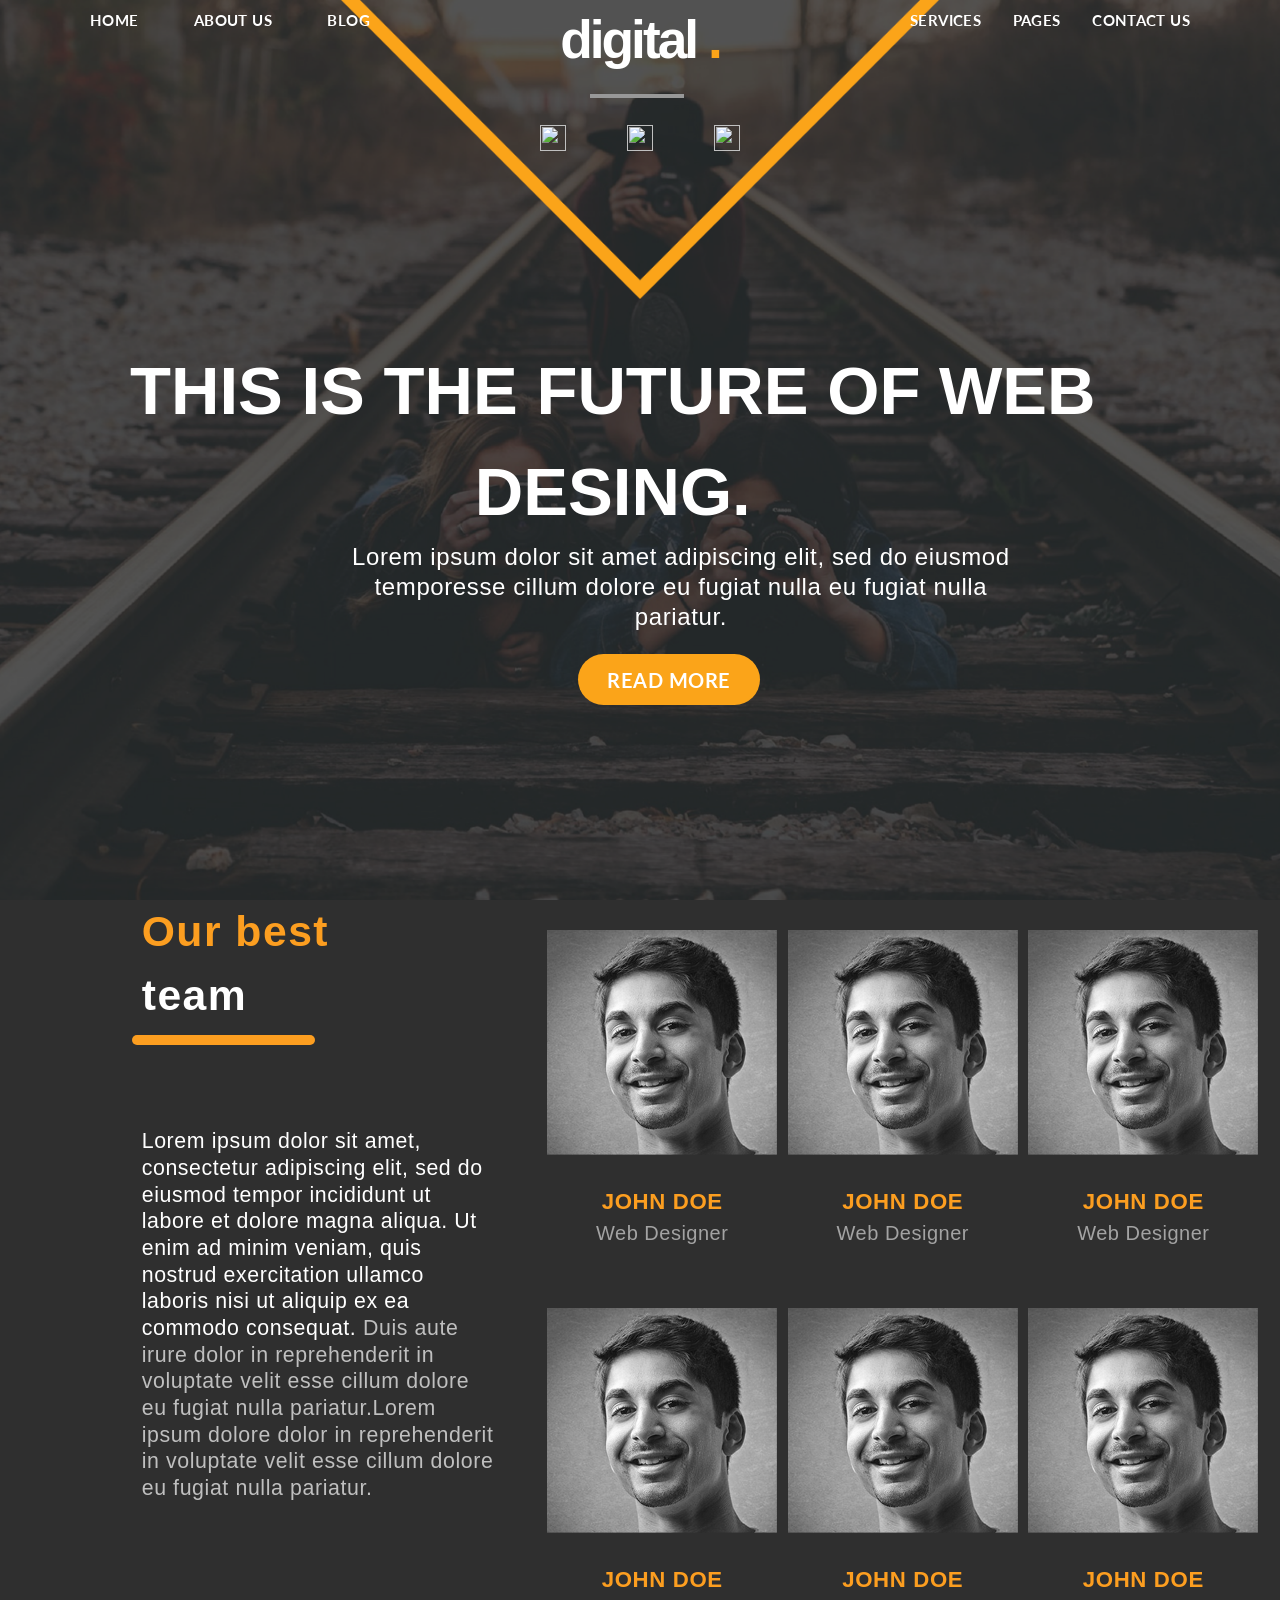
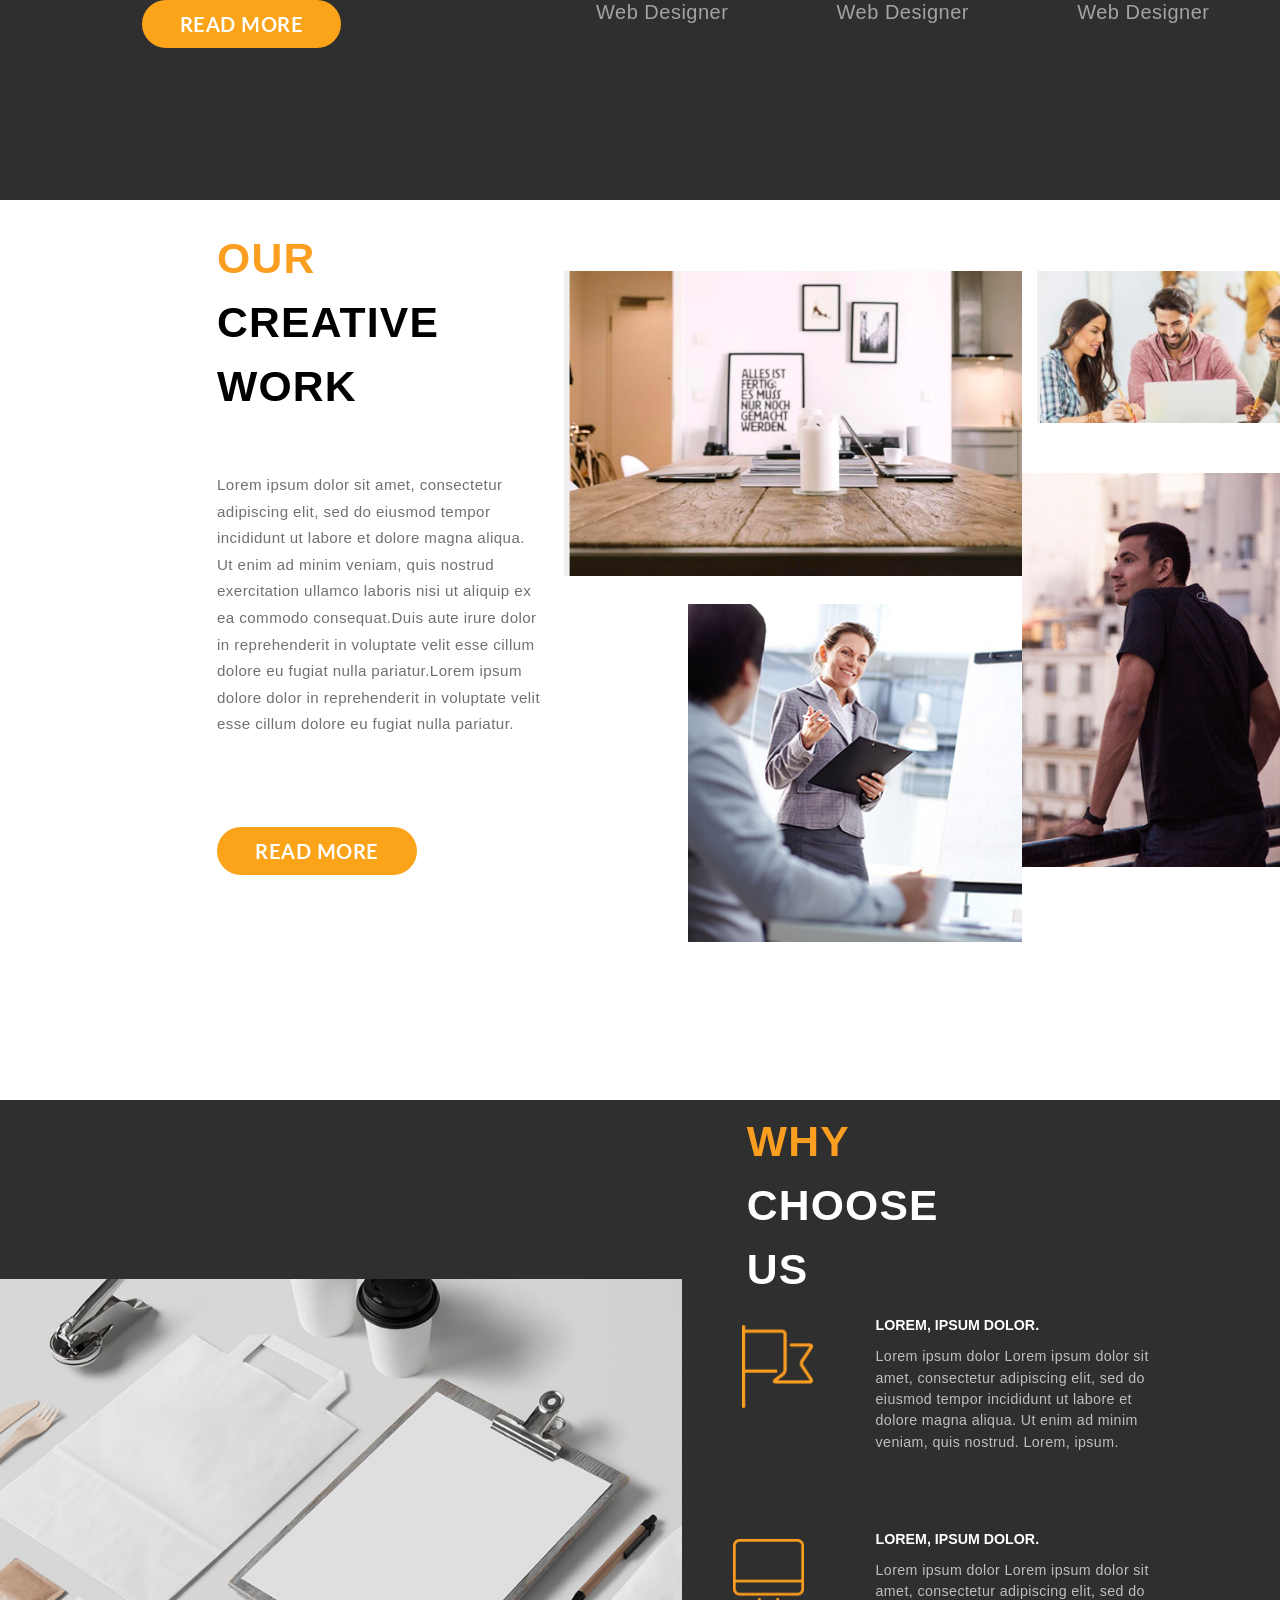
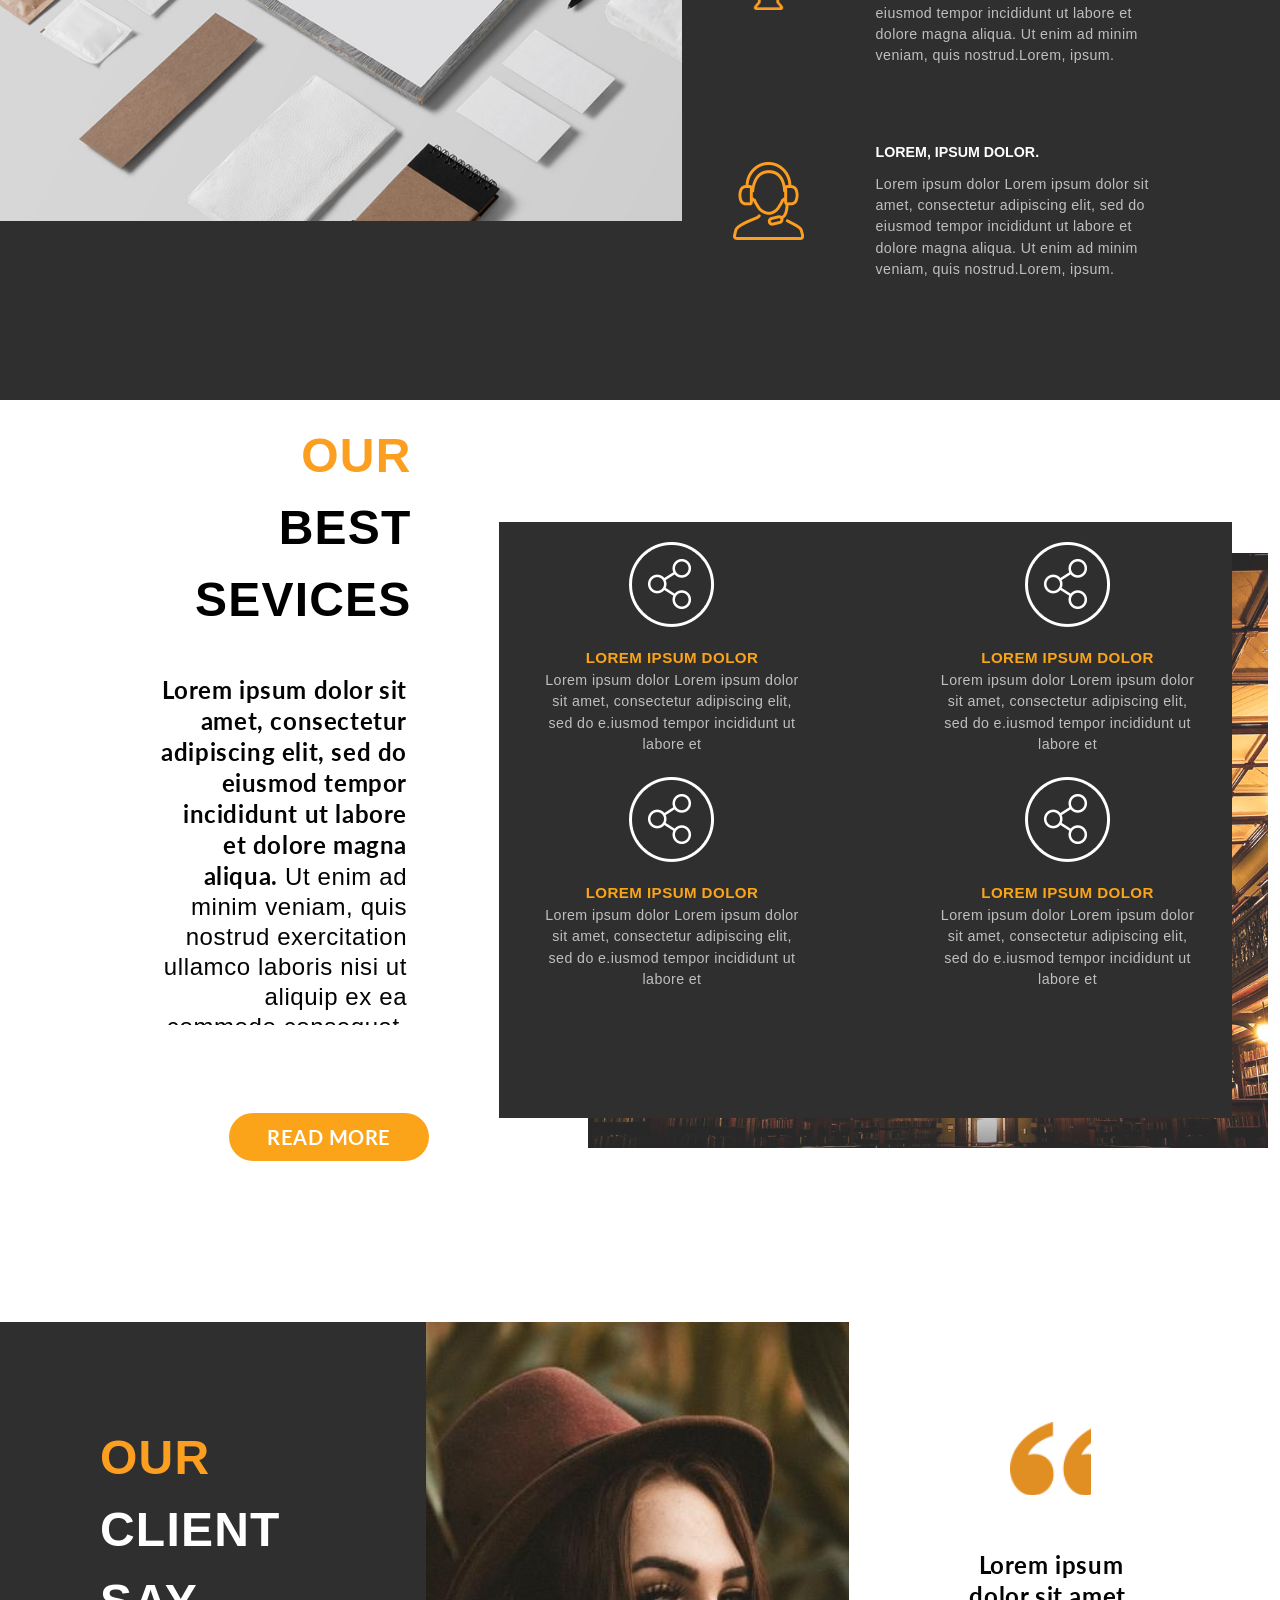
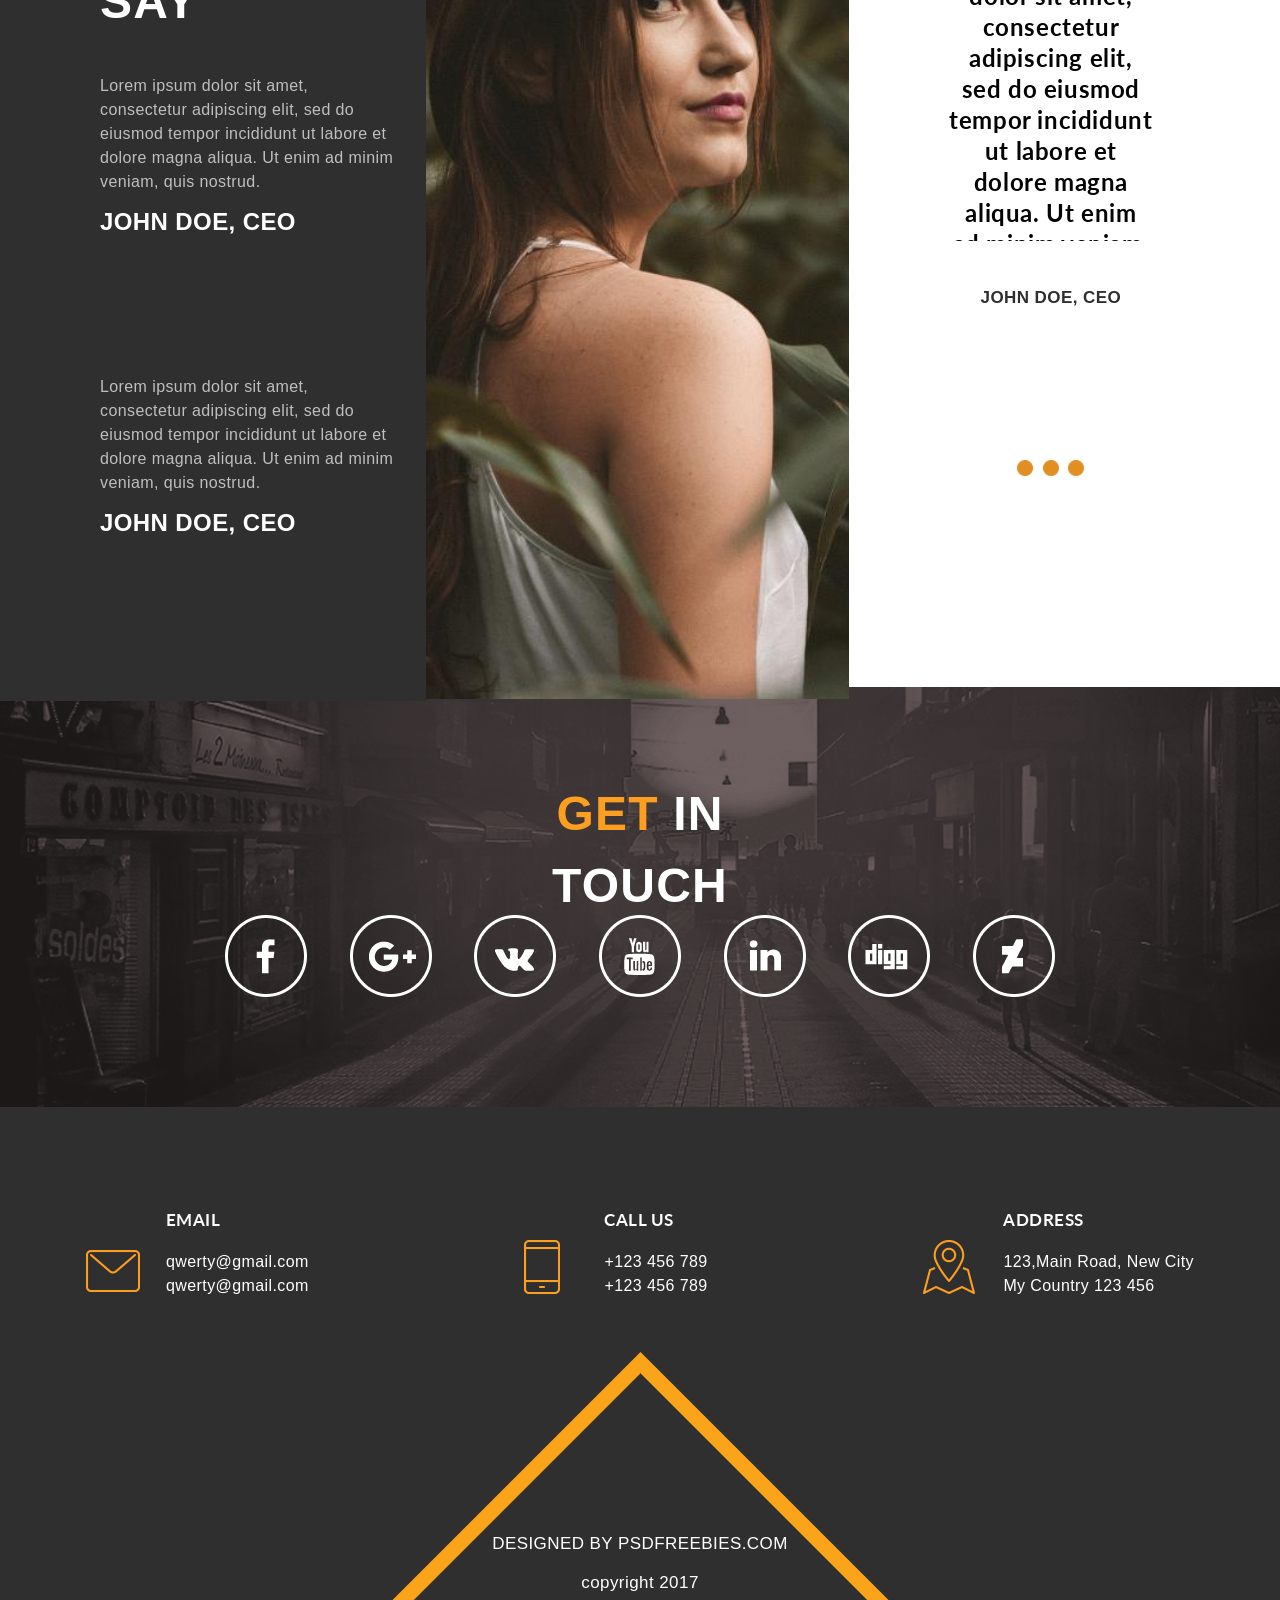
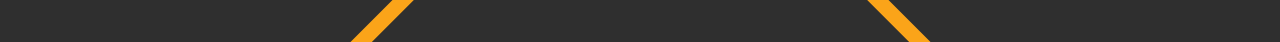
==== commit 55ae3144: "1" ====
--- a/app/index.html
+++ b/app/index.html
@@ -66,13 +66,13 @@
         </h1>
         <ul class="header__media">
           <li class="header__media-item">
-            <img src="images/Facebook.png" alt="">
+            <img src="img/Facebook.png" style="width: 26px; height: 26px;">
           </li>
           <li class="header__media-item">
-            <img src="images/Google.png" alt="">
+            <img src="img/Google.png"style="width: 26px; height: 26px;" alt="">
           </li>
           <li class="header__media-item">
-            <img src="images/Youtube.png" alt="">
+            <img src="img/Youtube.png"style="width: 26px; height: 26px;" alt="">
           </li>
         </ul>
       </div>
@@ -112,27 +112,27 @@
       <div class="photoset__top">
         <div class="photoset__item">
           <div class="photoset__top-photo">
-            <img src="../img/John.png" alt="">
-          </div>
-          <div class="photoset__info">
-            <div class="photoset__name">John doe</div>
-            <div class="photoset__job">Web Designer</div>
-          </div>
-        </div>
-
-        <div class="photoset__item">
-          <div class="photoset__top-photo">
-            <img src="../img/John.png" alt="">
-          </div>
-          <div class="photoset__info">
-            <div class="photoset__name">John doe</div>
-            <div class="photoset__job">Web Designer</div>
-          </div>
-        </div>
-
-        <div class="photoset__item">
-          <div class="photoset__top-photo">
-            <img src="../img/John.png" alt="">
+            <img src="img/John.png" alt="">
+          </div>
+          <div class="photoset__info">
+            <div class="photoset__name">John doe</div>
+            <div class="photoset__job">Web Designer</div>
+          </div>
+        </div>
+
+        <div class="photoset__item">
+          <div class="photoset__top-photo">
+            <img src="img/John.png" alt="">
+          </div>
+          <div class="photoset__info">
+            <div class="photoset__name">John doe</div>
+            <div class="photoset__job">Web Designer</div>
+          </div>
+        </div>
+
+        <div class="photoset__item">
+          <div class="photoset__top-photo">
+            <img src="img/John.png" alt="">
           </div>
           <div class="photoset__info">
             <div class="photoset__name">John doe</div>
@@ -144,27 +144,27 @@
       <div class="photoset__bot">
         <div class="photoset__item">
           <div class="photoset__top-photo">
-            <img src="../img/John.png" alt="">
-          </div>
-          <div class="photoset__info">
-            <div class="photoset__name">John doe</div>
-            <div class="photoset__job">Web Designer</div>
-          </div>
-        </div>
-
-        <div class="photoset__item">
-          <div class="photoset__top-photo">
-            <img src="../img/John.png" alt="">
-          </div>
-          <div class="photoset__info">
-            <div class="photoset__name">John doe</div>
-            <div class="photoset__job">Web Designer</div>
-          </div>
-        </div>
-
-        <div class="photoset__item">
-          <div class="photoset__top-photo">
-            <img src="../img/John.png" alt="">
+            <img src="img/John.png" alt="">
+          </div>
+          <div class="photoset__info">
+            <div class="photoset__name">John doe</div>
+            <div class="photoset__job">Web Designer</div>
+          </div>
+        </div>
+
+        <div class="photoset__item">
+          <div class="photoset__top-photo">
+            <img src="img/John.png" alt="">
+          </div>
+          <div class="photoset__info">
+            <div class="photoset__name">John doe</div>
+            <div class="photoset__job">Web Designer</div>
+          </div>
+        </div>
+
+        <div class="photoset__item">
+          <div class="photoset__top-photo">
+            <img src="img/John.png" alt="">
           </div>
           <div class="photoset__info">
             <div class="photoset__name">John doe</div>
@@ -195,18 +195,18 @@
     </div>
     <div class="work__images-left">
       <div class="work__images-top">
-        <img src="../img/1.1.png" alt="">
+        <img src="img/1.1.png" alt="">
       </div>
       <div class="work__images-bottom">
-        <img src="../img/1.2.png" alt="">
+        <img src="img/1.2.png" alt="">
       </div>
     </div>
     <div class="work__images-right">
       <div class="work__images-top1">
-        <img src="../img/1.3.png" alt="">
+        <img src="img/1.3.png" alt="">
       </div>
       <div class="work__images-bottom1">
-        <img src="../img/1.4.png" alt="">
+        <img src="img/1.4.png" alt="">
       </div>
     </div>
   </section>
@@ -215,7 +215,7 @@
     <div class="choose__wrapper">
       <div class="section4__img">
         <div class="simage">
-          <img src="../img/section4.png" alt="">
+          <img src="img/section4.png" alt="">
         </div>
       </div>
     <div class="choose__all">
--- a/app/css/style.min.css
+++ b/app/css/style.min.css
@@ -1 +1 @@
-ul[class],ol[class]{padding:0}body,h1,h2,h3,h4,p,ul[class],ol[class],li,figure,figcaption,blockquote,dl,dd{margin:0}body{min-height:100vh;scroll-behavior:smooth;text-rendering:optimizeSpeed;line-height:1.5}ul[class],ol[class]{list-style:none}a:not([class]){-webkit-text-decoration-skip:ink;text-decoration-skip-ink:auto}img{max-width:100%;display:block}article>*+*{margin-top:1em}input,button,textarea,select{font:inherit}body{min-width:960px}@media (prefers-reduced-motion: reduce){*{-webkit-animation-duration:0.01ms !important;animation-duration:0.01ms !important;-webkit-animation-iteration-count:1 !important;animation-iteration-count:1 !important;transition-duration:0.01ms !important;scroll-behavior:auto !important}}.header{width:100%;height:100vh;background-image:url(../img/section1.png);background-size:cover;background-repeat:no-repeat;position:relative;z-index:2;background-position:center}.header__title{width:81.250vw;font-family:"Lato",sans-serif;font-size:5.243vw;font-weight:900;text-align:center;color:#ffffff;text-transform:uppercase;margin-top:190px;margin-left:-245px}.header__subtitle{width:53.611vw;height:6.878306878306878vh;font-family:"Lato",sans-serif;font-size:24px;font-weight:300;line-height:1.25;letter-spacing:0.6px;text-align:center;color:#ffffff}.header__triangle{background-image:url(../img/header.png);width:47.222vw;height:44.44444444444444vh;background-repeat:no-repeat;background-size:contain;padding-top:-50px;margin:0 auto}.header__triangle-title{font-family:"Lato",sans-serif;font-size:4.167vw;font-weight:800;letter-spacing:-3px;color:#ffffff;text-align:center}.header__triangle-title::before{content:" ";border-bottom:4px solid #989898;width:7.361vw;height:4px;position:absolute;margin-left:30px;top:90px}.header__media{display:flex;width:200px;justify-content:space-between;margin:0 auto !important;margin-top:45px !important}.header__btn{width:182px;height:51px;border-radius:30px;background-color:#fba419;border:none;margin-left:240px;margin-top:50px;text-transform:uppercase;color:#ffff;font-family:"Lato",sans-serif;font-size:20px;letter-spacing:0.5px;font-weight:bold}.header__content{width:100%;margin:0 auto}.header__btn-size{min-width:100%;margin:0 auto}.header__menu-left{width:280px;display:flex;justify-content:space-between;height:40px;align-items:center;float:left;margin-left:90px !important}.header__menu-right{width:280px;display:flex;justify-content:space-between;float:right;height:40px;align-items:center;margin-right:90px !important}.header__menu-item{text-transform:uppercase;font-family:"Lato",sans-serif;font-size:15px;font-weight:bold;letter-spacing:0.38px;text-align:center;color:white}.doth{width:4px;height:4px;color:#fba419;border-radius:50%}.section-2{height:100vh;width:100%;display:flex;position:relative}.yellow{color:#fc9e20}.section-2{height:100vh;width:100%;background-color:#2f2f2f}.team{padding-left:11.069vw;width:27.778vw;height:83.99470899470899vh}.team__title{width:20.833vw;height:15.476190476190474vh;font-family:"Lato",sans-serif;font-size:3.333vw;font-weight:800;letter-spacing:1.5px;text-align:left;color:white}.team__title::after{content:" ";width:14.306vw;height:1.0582010582010581vh;background-color:#fc9e20;position:absolute;border-radius:30px;margin-top:5.556vw;margin-left:-9vw}.team__subtitle{color:white;width:27.778vw;height:42.59259259259259vh;font-family:"Lato",sans-serif;font-size:1.667vw;font-weight:300;line-height:1.25;letter-spacing:0.6px;text-align:left;margin-top:6.944vw}.subtitle{color:#bfbfbf}.btn{width:182px;border-radius:30px;background-color:#fba419;border:none;text-transform:uppercase;color:#ffff;font-family:"Lato",sans-serif;font-size:20px;letter-spacing:0.5px;font-weight:bold;text-align:center;padding:0.694vw;margin-top:6.944vw}.photoset{width:55.556vw;height:84.65608465608464vh}.photoset__bot{width:55.556vw;height:auto;display:flex;justify-content:space-between;margin-top:60px;margin-left:50px}.photoset__top{width:55.556vw;height:auto;display:flex;justify-content:space-between;margin-top:30px;margin-left:50px}.photoset__top__item{height:15.972vw;width:38.359788359788354vh}.photoset__top-photo{background-repeat:no-repeat;background-size:cover;background-position:center}.photoset__info{text-align:center;padding-top:30px}.photoset__name{font-family:"Lato",sans-serif;font-size:1.736vw;font-weight:800;letter-spacing:0.63px;text-align:center;color:#fc9e20;text-transform:uppercase}.photoset__job{font-family:"Lato",sans-serif;font-size:20px;font-weight:300;line-height:1.5;letter-spacing:0.5px;text-align:center;color:#a3a3a3}.section-3{width:100%;height:100vh;display:flex}.work{padding-left:217px;width:400px;height:635px;padding-top:2.083vw}.work__title{font-family:"Lato",sans-serif;font-size:3.333vw;font-weight:900;text-transform:uppercase;letter-spacing:1.2px;text-align:left;color:#000000}.work__subtitle{font-family:"Lato",sans-serif;font-size:1.181vw;line-height:1.76;letter-spacing:0.43px;text-align:left;color:#707070;padding-top:5.952380952380952vh}.work__images-left{width:585px;display:flex;flex-direction:column}.work__images-right{display:flex;width:315px;display:flex;flex-direction:column}.work__images-top{background-repeat:no-repeat;background-size:contain;margin-top:5.556vw;margin-left:20px}.work__images-bottom{background-repeat:no-repeat;background-size:contain;margin-top:3.0423280423280423vh;margin-left:30%}.work__images-top1{background-repeat:no-repeat;background-size:contain;margin-top:5.556vw;margin-left:15px}.work__images-bottom1{background-repeat:no-repeat;background-size:contain;padding-top:50px}.top1-size{width:315px;height:200px}.section4{max-width:100%;height:100vh;background-color:#2f2f2f;position:relative}.choose__wrapper{width:100%;display:flex}.choose{width:24.306vw;height:13.227513227513226vh;float:right}.choose__all{width:40.625vw;height:83.99470899470899vh;padding-left:100px}.choose__title{font-family:"Lato",sans-serif;font-size:3.333vw;font-weight:900;letter-spacing:1.2px;text-align:left;color:#ffffff;text-transform:uppercase;width:20.833vw;height:25.52910052910053vh;padding-top:10px;margin-left:-17.361vw}.choose__content{width:31.597vw;height:60.81481481481481vh;display:flex;flex-direction:column;justify-content:space-between;padding-top:7.500vw;float:right}.choose__item{width:21.875vw;height:120px;position:relative}.choose__item::before{content:" ";background-image:url(../img/flag.png);background-repeat:no-repeat;background-size:contain;width:5.556vw;height:11.904761904761903vh;position:absolute;margin-left:-10.417vw;margin-top:10px}.choose__item-title{font-size:1.111vw;color:white;font-family:"Lato",sans-serif;text-transform:uppercase;font-weight:600}.choose__item-subtitle{font-family:"Lato",sans-serif;font-size:1.111vw;font-weight:300;line-height:1.5;letter-spacing:0.4px;text-align:left;color:#bfbfbf;padding-top:10px}.choose__item3{width:21.875vw;height:120px}.choose__item3::before{content:" ";background-image:url(../img/human.png);background-repeat:no-repeat;background-size:contain;width:5.556vw;height:11.904761904761903vh;position:absolute;margin-left:-11.111vw;margin-top:20px}.choose__item2{width:21.875vw;height:120px}.choose__item2::before{content:" ";background-image:url(../img/pc.png);background-repeat:no-repeat;background-size:contain;width:5.556vw;height:11.904761904761903vh;position:absolute;margin-left:-11.111vw;margin-top:10px}.section__content{width:96.181vw;height:83.99470899470899vh;display:flex}.section4__img{width:55.556vw;height:100vh;float:left;display:flex;align-items:center}.simage{background-size:cover;background-repeat:no-repeat;background-position:center}.section5{width:100%;height:100vh;display:flex}.services__wrapper{width:45.903vw;height:100vh}.services{max-width:19.792vw;height:84.65608465608464vh;padding-top:20px;margin-left:12.361vw}.services__title{font-family:"Lato",sans-serif;font-size:48px;font-weight:900;letter-spacing:1.2px;text-align:right;color:#000000;text-transform:uppercase}.services__subtitle{padding-top:3.056vw;max-width:19.444vw;height:38.83068783068783vh;font-family:"Lato",sans-serif;font-size:24px;font-weight:300;line-height:1.25;letter-spacing:0.6px;text-align:right;color:#040404;overflow-y:hidden}.services__btn{margin-left:5.556vw}.services__image{background-image:url(../img/services.png);background-repeat:no-repeat;background-size:contain;width:53.125vw;height:100vh;background-position:center}.image__content{max-width:57.292vw;height:66.13756613756614vh;position:relative;z-index:2;background-color:#2f2f2f;margin-top:18%;margin-left:-6.944vw}.image__content-item{width:20.833vw;height:215px;padding-top:20px;margin-left:40px}.image__content-top{display:flex;width:54.861vw;justify-content:space-between}.item__icon{width:86px;height:85px;background-image:url(../img/Vector.png);margin:0 auto}.item__title{font-size:1.181vw;font-weight:800;letter-spacing:0.43px;color:#fba419;font-family:"Lato",sans-serif;text-align:center;padding-top:20px;text-transform:uppercase}.item__subtitle{font-family:"Lato",sans-serif;font-size:1.111vw;font-weight:300;line-height:1.5;letter-spacing:0.4px;text-align:center;color:#bfbfbf}.section6{width:100%;height:100vh;margin-top:22px;display:flex;flex-wrap:wrap}.client{width:33.3%;height:108.73015873015872vh;background-color:#2f2f2f}.client__wrapper{width:25.694vw;height:107.42857142857143vh;margin-left:100px}.client__title{width:20.833vw;height:12.433862433862434vh;font-family:"Lato",sans-serif;font-size:48px;font-weight:900;letter-spacing:1.2px;text-align:left;color:#ffffff;text-transform:uppercase;padding-top:100px}.client__content{width:300px;height:17.857142857142858vh;padding-top:140px}.client__content-subtitle{font-family:"Lato",sans-serif;font-size:16px;font-weight:300;line-height:1.5;letter-spacing:0.4px;text-align:left;color:#bfbfbf}.client__content-name{font-family:"Lato",sans-serif;font-size:24px;font-weight:300;line-height:1.5;letter-spacing:0.4px;text-align:left;color:white;font-weight:900;text-transform:uppercase;padding-top:10px}.client__comment{height:100vh}.client__wrapper-2{height:79.36507936507935vh;width:15.972vw;margin-left:100px;padding-top:100px}.client__dots{background-image:url(../img/dots.png);background-size:cover;width:81px;height:8.068783068783068vh;margin:0 auto}.client__descr{font-family:"Lato",sans-serif;font-size:24px;font-weight:300;line-height:1.25;letter-spacing:0.6px;text-align:center;color:#040404;padding-top:55px;overflow-y:hidden;height:32.407407407407405vh}.photo__girl{width:33%;height:108.6vh;background-image:url(../img/Girl.png);background-size:cover;background-repeat:no-repeat;background-position:center}.client__comment-name{font-family:"Lato",sans-serif;font-size:17px;font-weight:800;line-height:1.41;letter-spacing:0.43px;text-align:center;color:#2f2f2f;text-transform:uppercase;padding-top:45px}.etc{width:67px;height:20px;display:flex;justify-content:space-between;margin:0 auto;padding-top:150px}.dots__descr{background-image:url(../img/Ellipse.png);width:16px;height:16px;background-size:cover}.section7{width:100%;height:420px;background-image:url(../img/section7.png);background-repeat:no-repeat;background-size:cover;margin-top:65px}.touch__title{width:348px;height:37px;font-family:"Lato",sans-serif;font-size:48px;font-weight:900;letter-spacing:1.2px;text-align:center;color:#ffffff;text-transform:uppercase;margin:0 auto;padding-top:91px}.touch__media{width:830px;height:90px;padding-top:100px;margin:0 auto}.touch__media-img{display:flex;justify-content:space-between}.touch__media-item-1{background-image:url(../img/facebook.png);background-repeat:no-repeat;background-size:cover;width:82px;height:82px}.touch__media-item-2{background-image:url(../img/google.png);background-repeat:no-repeat;background-size:cover;width:82px;height:82px}.touch__media-item-3{background-image:url(../img/vk.png);background-repeat:no-repeat;background-size:cover;width:82px;height:82px}.touch__media-item-4{background-image:url(../img/youtube.png);background-repeat:no-repeat;background-size:cover;width:82px;height:82px}.touch__media-item-5{background-image:url(../img/In.png);background-repeat:no-repeat;background-size:cover;width:82px;height:82px}.touch__media-item-6{background-image:url(../img/dig.png);background-repeat:no-repeat;background-size:cover;width:82px;height:82px}.touch__media-item-7{background-image:url(../img/z.png);background-repeat:no-repeat;background-size:cover;width:82px;height:82px}.section8{max-width:100%;height:535px;background-color:#2f2f2f}.address__wrapper{max-width:1028px;height:80px;margin:0 auto;padding-top:101px;padding-left:80px}.address{display:flex;flex-direction:column}.address__size{display:flex;justify-content:space-between}.address__title{font-family:"Lato",sans-serif;font-size:17px;font-weight:bold;line-height:1.41;letter-spacing:0.43px;text-align:left;color:#ffffff;text-transform:uppercase}.address__content-top-1,.address__content-top-2,.address__content-top-3{font-family:"Lato",sans-serif;font-size:16px;line-height:1.5;letter-spacing:0.4px;text-align:left;color:#ffffff;margin-top:18px}.address__content-bot-1,.address__content-bot-2,.address__content-bot-3{font-family:"Lato",sans-serif;font-size:16px;line-height:1.5;letter-spacing:0.4px;text-align:left;color:#ffffff}.address__content-top-1::before{content:" ";background-image:url(../img/Mail.png);width:54px;height:42px;position:absolute;background-repeat:no-repeat;background-size:cover;margin-left:-80px}.address__content-top-2::before{content:" ";background-image:url(../img/phone.png);width:36px;height:54px;position:absolute;background-repeat:no-repeat;background-size:cover;margin-left:-80px;margin-top:-10px}.address__content-top-3::before{content:" ";background-image:url(../img/map.png);width:52px;height:54px;position:absolute;background-repeat:no-repeat;background-size:cover;margin-left:-80px;margin-top:-10px}.triangle{background-image:url(../img/triangle.png);width:679px;height:290px;background-size:cover;background-repeat:no-repeat;margin:0 auto;margin-top:64px}.copyright{font-family:"Lato",sans-serif;font-size:17px;line-height:1.41;letter-spacing:0.43px;text-align:center;color:#ffffff;text-transform:uppercase;padding-top:180px}.copyright__subtitle{font-family:"Lato",sans-serif;font-size:17px;line-height:1.41;letter-spacing:0.43px;text-align:center;color:#ffffff;padding-top:15px}.media__btn{height:100vh;width:200px;background-color:#2f2f2f;border-left:2px solid #c3c3c3;position:fixed;display:none}.media__btn-menu{display:flex;justify-content:space-between;flex-direction:column;width:200px;height:400px;margin-top:100px !important}.media__btn-item{text-transform:uppercase;font-family:"Lato",sans-serif;font-size:15px;font-weight:bold;letter-spacing:0.38px;text-align:center;color:white}@media screen and (max-width: 1024px){.header__btn{margin-left:13.013vw;margin-top:100px}.header,.section-2,.section-3,.section4,.section5,.section6,.section7{height:70vh}.header__title{margin-left:-180px}.header__triangle-title::before{margin-left:20px}.header__menu-left,.header__menu-right{display:none}.team{padding-left:9vw}.work{padding-left:100px}.work__title{padding-top:30px}.work__subtitle{font-size:1.5vw}.image__content{height:57.13756613756614vh;margin-top:30%}.services__btn{margin-left:1.557vw}.client__wrapper{margin-left:30px}.client__wrapper-2{width:17vw}.address__wrapper{padding-left:120px;padding-right:80px}.btn__team{margin-top:-120px}.photoset__top-photo{padding-top:50px}.team__subtitle{font-size:1.9vw}.team__title{font-size:4.333vw}.team__title::after{margin-left:-10.5vw;margin-top:7.5vw}.choose__content{height:42vh}.section4__img{height:75vh}.services__image{width:50vw;height:70vh}.image__content{width:86vw;margin-top:28%;height:44vh}.image__content-top{width:54vw}.photo__girl{height:76.5vh}.client{height:76.5vh}.client__dots{background-size:contain;background-repeat:no-repeat}.etc{padding-top:50px}.touch__title{padding-top:251px}}@media (min-width: 992px) and (max-width: 1199px){.header__btn{margin-top:100px}.work{padding-top:100px}.work__images-left{padding-top:100px}.work__images-right{padding-top:100px}.services__wrapper{margin-left:-100px}.services__image{width:64vw}.client__title{width:28vw}.client__dots{background-size:contain;background-repeat:no-repeat}.client__descr{height:31vh}.services__subtitle{height:35vh}}@media (min-width: 768px) and (max-width: 991px){.header,.section-2,.section-3,.section4,.section5,.section6,.section7{height:80vh}.section6{padding-top:54px}.photoset{width:90vw}.photoset__top{width:70vw}.photoset__bot{width:70vw}.team__subtitle{font-size:1.9vw}.team__title{font-size:4.333vw}.team__title::after{margin-left:-10.5vw;margin-top:7.5vw}.services__image{width:76vw;height:70vh;margin-top:200px}.image__content{height:67vh;width:55vw;margin-top:10px;margin-left:-20px}.image__content-top{width:55vw}.item__subtitle{font-size:1.3vw}.services__subtitle{height:35vh}.client__title{padding-top:0}.header__title{margin-left:-132px}.btn__team{margin-top:80px}.choose__content{height:42vh}.section4__img{height:75vh}.services{padding-top:90px;height:80vh}.photo__girl{height:86.4vh}.client{height:86.4vh}.client__dots{background-size:contain;background-repeat:no-repeat}.etc{padding-top:50px}.touch__title{padding-top:191px}.client__wrapper{margin-left:30px}.work{padding-left:20px}.work__title{padding-top:30px}.work__subtitle{font-size:1.5vw}.services__btn{margin-left:1.557vw}.client__wrapper-2{width:17vw;padding-top:40px}.client__comment{height:70vh}.client__content{padding-top:55px}.client__content-name{font-size:16px}.client__title{width:28vw;font-size:33px}.client__dots{background-size:contain;background-repeat:no-repeat}.client__descr{height:50vh}.services__subtitle{height:35vh;font-size:16px}}@media (max-width: 767px){.header__title{margin-left:-100px}.header__btn{margin-top:70px}.photoset{width:90vw}.photoset__top{width:600px}.photoset__bot{width:600px}.photoset__info{padding-top:10px}.photoset__top-photo{padding-top:0px}.btn__team{margin-top:-70px}}@media (max-width: 600px){.header__btn{margin-top:100px}.header__title{margin-left:-80px}.choose__all{margin-left:250px}.choose__title{margin-top:70px}.services__image{width:100vw;margin-left:130px}.image__content{margin-left:50px}.services__subtitle{max-width:35vw;width:35vw}.client{height:76.5vh}.photo__girl{height:76.5vh}.section4__img{width:900px}.client__content{padding-top:90px}}
+ul[class],ol[class]{padding:0}body,h1,h2,h3,h4,p,ul[class],ol[class],li,figure,figcaption,blockquote,dl,dd{margin:0}body{min-height:100vh;scroll-behavior:smooth;text-rendering:optimizeSpeed;line-height:1.5}ul[class],ol[class]{list-style:none}a:not([class]){-webkit-text-decoration-skip:ink;text-decoration-skip-ink:auto}img{max-width:100%;display:block}article>*+*{margin-top:1em}input,button,textarea,select{font:inherit}body{min-width:960px}@media (prefers-reduced-motion: reduce){*{-webkit-animation-duration:0.01ms !important;animation-duration:0.01ms !important;-webkit-animation-iteration-count:1 !important;animation-iteration-count:1 !important;transition-duration:0.01ms !important;scroll-behavior:auto !important}}.header{width:100%;height:100vh;background-image:url(../img/section1.png);background-size:cover;background-repeat:no-repeat;position:relative;z-index:2;background-position:center}.header__title{width:81.250vw;font-family:"Lato",sans-serif;font-size:5.243vw;font-weight:900;text-align:center;color:#ffffff;text-transform:uppercase;margin-top:190px;margin-left:-245px}.header__subtitle{width:53.611vw;height:6.878306878306878vh;font-family:"Lato",sans-serif;font-size:24px;font-weight:300;line-height:1.25;letter-spacing:0.6px;text-align:center;color:#ffffff}.header__triangle{background-image:url(../img/header.png);width:47.222vw;height:44.44444444444444vh;background-repeat:no-repeat;background-size:contain;padding-top:-50px;margin:0 auto}.header__triangle-title{font-family:"Lato",sans-serif;font-size:4.167vw;font-weight:800;letter-spacing:-3px;color:#ffffff;text-align:center}.header__triangle-title::before{content:" ";border-bottom:4px solid #989898;width:7.361vw;height:4px;position:absolute;margin-left:30px;top:90px}.header__media{display:flex;width:200px;justify-content:space-between;margin:0 auto !important;margin-top:45px !important}.header__btn{width:182px;height:51px;border-radius:30px;background-color:#fba419;border:none;margin-left:240px;margin-top:50px;text-transform:uppercase;color:#ffff;font-family:"Lato",sans-serif;font-size:20px;letter-spacing:0.5px;font-weight:bold}.header__content{width:100%;margin:0 auto}.header__btn-size{min-width:100%;margin:0 auto}.header__menu-left{width:280px;display:flex;justify-content:space-between;height:40px;align-items:center;float:left;margin-left:90px !important}.header__menu-right{width:280px;display:flex;justify-content:space-between;float:right;height:40px;align-items:center;margin-right:90px !important}.header__menu-item{text-transform:uppercase;font-family:"Lato",sans-serif;font-size:15px;font-weight:bold;letter-spacing:0.38px;text-align:center;color:white}.doth{width:4px;height:4px;color:#fba419;border-radius:50%}.section-2{height:100vh;width:100%;display:flex;position:relative}.yellow{color:#fc9e20}.section-2{height:100vh;width:100%;background-color:#2f2f2f}.team{padding-left:11.069vw;width:27.778vw;height:83.99470899470899vh}.team__title{width:20.833vw;height:15.476190476190474vh;font-family:"Lato",sans-serif;font-size:3.333vw;font-weight:800;letter-spacing:1.5px;text-align:left;color:white}.team__title::after{content:" ";width:14.306vw;height:1.0582010582010581vh;background-color:#fc9e20;position:absolute;border-radius:30px;margin-top:5.556vw;margin-left:-9vw}.team__subtitle{color:white;width:27.778vw;height:42.59259259259259vh;font-family:"Lato",sans-serif;font-size:1.667vw;font-weight:300;line-height:1.25;letter-spacing:0.6px;text-align:left;margin-top:6.944vw}.subtitle{color:#bfbfbf}.btn{width:182px;border-radius:30px;background-color:#fba419;border:none;text-transform:uppercase;color:#ffff;font-family:"Lato",sans-serif;font-size:20px;letter-spacing:0.5px;font-weight:bold;text-align:center;padding:0.694vw;margin-top:6.944vw}.photoset{width:55.556vw;height:84.65608465608464vh}.photoset__bot{width:55.556vw;height:auto;display:flex;justify-content:space-between;margin-top:60px;margin-left:50px}.photoset__top{width:55.556vw;height:auto;display:flex;justify-content:space-between;margin-top:30px;margin-left:50px}.photoset__top__item{height:15.972vw;width:38.359788359788354vh}.photoset__top-photo{background-repeat:no-repeat;background-size:cover;background-position:center}.photoset__info{text-align:center;padding-top:30px}.photoset__name{font-family:"Lato",sans-serif;font-size:1.736vw;font-weight:800;letter-spacing:0.63px;text-align:center;color:#fc9e20;text-transform:uppercase}.photoset__job{font-family:"Lato",sans-serif;font-size:20px;font-weight:300;line-height:1.5;letter-spacing:0.5px;text-align:center;color:#a3a3a3}.section-3{width:100%;height:100vh;display:flex}.work{padding-left:217px;width:400px;height:635px;padding-top:2.083vw}.work__title{font-family:"Lato",sans-serif;font-size:3.333vw;font-weight:900;text-transform:uppercase;letter-spacing:1.2px;text-align:left;color:#000000}.work__subtitle{font-family:"Lato",sans-serif;font-size:1.181vw;line-height:1.76;letter-spacing:0.43px;text-align:left;color:#707070;padding-top:5.952380952380952vh}.work__images-left{width:585px;display:flex;flex-direction:column}.work__images-right{display:flex;width:315px;display:flex;flex-direction:column}.work__images-top{background-repeat:no-repeat;background-size:contain;margin-top:5.556vw;margin-left:20px}.work__images-bottom{background-repeat:no-repeat;background-size:contain;margin-top:3.0423280423280423vh;margin-left:30%}.work__images-top1{background-repeat:no-repeat;background-size:contain;margin-top:5.556vw;margin-left:15px}.work__images-bottom1{background-repeat:no-repeat;background-size:contain;padding-top:50px}.top1-size{width:315px;height:200px}.section4{max-width:100%;height:100vh;background-color:#2f2f2f;position:relative}.choose__wrapper{width:100%;display:flex}.choose{width:24.306vw;height:13.227513227513226vh;float:right}.choose__all{width:40.625vw;height:83.99470899470899vh;padding-left:100px}.choose__title{font-family:"Lato",sans-serif;font-size:3.333vw;font-weight:900;letter-spacing:1.2px;text-align:left;color:#ffffff;text-transform:uppercase;width:20.833vw;height:25.52910052910053vh;padding-top:10px;margin-left:-17.361vw}.choose__content{width:31.597vw;height:60.81481481481481vh;display:flex;flex-direction:column;justify-content:space-between;padding-top:7.500vw;float:right}.choose__item{width:21.875vw;height:120px;position:relative}.choose__item::before{content:" ";background-image:url(../img/flag.png);background-repeat:no-repeat;background-size:contain;width:5.556vw;height:11.904761904761903vh;position:absolute;margin-left:-10.417vw;margin-top:10px}.choose__item-title{font-size:1.111vw;color:white;font-family:"Lato",sans-serif;text-transform:uppercase;font-weight:600}.choose__item-subtitle{font-family:"Lato",sans-serif;font-size:1.111vw;font-weight:300;line-height:1.5;letter-spacing:0.4px;text-align:left;color:#bfbfbf;padding-top:10px}.choose__item3{width:21.875vw;height:120px}.choose__item3::before{content:" ";background-image:url(../img/human.png);background-repeat:no-repeat;background-size:contain;width:5.556vw;height:11.904761904761903vh;position:absolute;margin-left:-11.111vw;margin-top:20px}.choose__item2{width:21.875vw;height:120px}.choose__item2::before{content:" ";background-image:url(../img/pc.png);background-repeat:no-repeat;background-size:contain;width:5.556vw;height:11.904761904761903vh;position:absolute;margin-left:-11.111vw;margin-top:10px}.section__content{width:96.181vw;height:83.99470899470899vh;display:flex}.section4__img{width:55.556vw;height:100vh;float:left;display:flex;align-items:center}.simage{background-size:cover;background-repeat:no-repeat;background-position:center}.section5{width:100%;height:100vh;display:flex}.services__wrapper{width:45.903vw;height:100vh}.services{max-width:19.792vw;height:84.65608465608464vh;padding-top:20px;margin-left:12.361vw}.services__title{font-family:"Lato",sans-serif;font-size:48px;font-weight:900;letter-spacing:1.2px;text-align:right;color:#000000;text-transform:uppercase}.services__subtitle{padding-top:3.056vw;max-width:19.444vw;height:38.83068783068783vh;font-family:"Lato",sans-serif;font-size:24px;font-weight:300;line-height:1.25;letter-spacing:0.6px;text-align:right;color:#040404;overflow-y:hidden}.services__btn{margin-left:5.556vw}.services__image{background-image:url(../img/services.png);background-repeat:no-repeat;background-size:contain;width:53.125vw;height:100vh;background-position:center}.image__content{max-width:57.292vw;height:66.13756613756614vh;position:relative;z-index:2;background-color:#2f2f2f;margin-top:18%;margin-left:-6.944vw}.image__content-item{width:20.833vw;height:215px;padding-top:20px;margin-left:40px}.image__content-top{display:flex;width:54.861vw;justify-content:space-between}.item__icon{width:86px;height:85px;background-image:url(../img/Vector.png);margin:0 auto}.item__title{font-size:1.181vw;font-weight:800;letter-spacing:0.43px;color:#fba419;font-family:"Lato",sans-serif;text-align:center;padding-top:20px;text-transform:uppercase}.item__subtitle{font-family:"Lato",sans-serif;font-size:1.111vw;font-weight:300;line-height:1.5;letter-spacing:0.4px;text-align:center;color:#bfbfbf}.section6{width:100%;height:100vh;margin-top:22px;display:flex;flex-wrap:wrap}.client{width:33.3%;height:108.73015873015872vh;background-color:#2f2f2f}.client__wrapper{width:25.694vw;height:107.42857142857143vh;margin-left:100px}.client__title{width:20.833vw;height:12.433862433862434vh;font-family:"Lato",sans-serif;font-size:48px;font-weight:900;letter-spacing:1.2px;text-align:left;color:#ffffff;text-transform:uppercase;padding-top:100px}.client__content{width:300px;height:17.857142857142858vh;padding-top:140px}.client__content-subtitle{font-family:"Lato",sans-serif;font-size:16px;font-weight:300;line-height:1.5;letter-spacing:0.4px;text-align:left;color:#bfbfbf}.client__content-name{font-family:"Lato",sans-serif;font-size:24px;font-weight:300;line-height:1.5;letter-spacing:0.4px;text-align:left;color:white;font-weight:900;text-transform:uppercase;padding-top:10px}.client__comment{height:100vh}.client__wrapper-2{height:79.36507936507935vh;width:15.972vw;margin-left:100px;padding-top:100px}.client__dots{background-image:url(../img/dots.png);background-size:cover;width:81px;height:8.068783068783068vh;margin:0 auto}.client__descr{font-family:"Lato",sans-serif;font-size:24px;font-weight:300;line-height:1.25;letter-spacing:0.6px;text-align:center;color:#040404;padding-top:55px;overflow-y:hidden;height:32.407407407407405vh}.photo__girl{width:33%;height:108.6vh;background-image:url(../img/Girl.png);background-size:cover;background-repeat:no-repeat;background-position:center}.client__comment-name{font-family:"Lato",sans-serif;font-size:17px;font-weight:800;line-height:1.41;letter-spacing:0.43px;text-align:center;color:#2f2f2f;text-transform:uppercase;padding-top:45px}.etc{width:67px;height:20px;display:flex;justify-content:space-between;margin:0 auto;padding-top:150px}.dots__descr{background-image:url(../img/Ellipse.png);width:16px;height:16px;background-size:cover}.section7{width:100%;height:420px;background-image:url(../img/section7.png);background-repeat:no-repeat;background-size:cover;margin-top:65px}.touch__title{width:348px;height:37px;font-family:"Lato",sans-serif;font-size:48px;font-weight:900;letter-spacing:1.2px;text-align:center;color:#ffffff;text-transform:uppercase;margin:0 auto;padding-top:91px}.touch__media{width:830px;height:90px;padding-top:100px;margin:0 auto}.touch__media-img{display:flex;justify-content:space-between}.touch__media-item-1{background-image:url(../img/facebook.png);background-repeat:no-repeat;background-size:cover;width:82px;height:82px}.touch__media-item-2{background-image:url(../img/google.png);background-repeat:no-repeat;background-size:cover;width:82px;height:82px}.touch__media-item-3{background-image:url(../img/vk.png);background-repeat:no-repeat;background-size:cover;width:82px;height:82px}.touch__media-item-4{background-image:url(../img/youtube.png);background-repeat:no-repeat;background-size:cover;width:82px;height:82px}.touch__media-item-5{background-image:url(../img/In.png);background-repeat:no-repeat;background-size:cover;width:82px;height:82px}.touch__media-item-6{background-image:url(../img/dig.png);background-repeat:no-repeat;background-size:cover;width:82px;height:82px}.touch__media-item-7{background-image:url(../img/z.png);background-repeat:no-repeat;background-size:cover;width:82px;height:82px}.section8{max-width:100%;height:535px;background-color:#2f2f2f}.address__wrapper{max-width:1028px;height:80px;margin:0 auto;padding-top:101px;padding-left:80px}.address{display:flex;flex-direction:column}.address__size{display:flex;justify-content:space-between}.address__title{font-family:"Lato",sans-serif;font-size:17px;font-weight:bold;line-height:1.41;letter-spacing:0.43px;text-align:left;color:#ffffff;text-transform:uppercase}.address__content-top-1,.address__content-top-2,.address__content-top-3{font-family:"Lato",sans-serif;font-size:16px;line-height:1.5;letter-spacing:0.4px;text-align:left;color:#ffffff;margin-top:18px}.address__content-bot-1,.address__content-bot-2,.address__content-bot-3{font-family:"Lato",sans-serif;font-size:16px;line-height:1.5;letter-spacing:0.4px;text-align:left;color:#ffffff}.address__content-top-1::before{content:" ";background-image:url(../img/Mail.png);width:54px;height:42px;position:absolute;background-repeat:no-repeat;background-size:cover;margin-left:-80px}.address__content-top-2::before{content:" ";background-image:url(../img/phone.png);width:36px;height:54px;position:absolute;background-repeat:no-repeat;background-size:cover;margin-left:-80px;margin-top:-10px}.address__content-top-3::before{content:" ";background-image:url(../img/map.png);width:52px;height:54px;position:absolute;background-repeat:no-repeat;background-size:cover;margin-left:-80px;margin-top:-10px}.triangle{background-image:url(../img/triangle.png);width:679px;height:290px;background-size:cover;background-repeat:no-repeat;margin:0 auto;margin-top:64px}.copyright{font-family:"Lato",sans-serif;font-size:17px;line-height:1.41;letter-spacing:0.43px;text-align:center;color:#ffffff;text-transform:uppercase;padding-top:180px}.copyright__subtitle{font-family:"Lato",sans-serif;font-size:17px;line-height:1.41;letter-spacing:0.43px;text-align:center;color:#ffffff;padding-top:15px}.media__btn{height:100vh;width:200px;background-color:#2f2f2f;border-left:2px solid #c3c3c3;position:fixed;display:none}.media__btn-menu{display:flex;justify-content:space-between;flex-direction:column;width:200px;height:400px;margin-top:100px !important}.media__btn-item{text-transform:uppercase;font-family:"Lato",sans-serif;font-size:15px;font-weight:bold;letter-spacing:0.38px;text-align:center;color:white}@media screen and (max-width: 1024px){.header__btn{margin-left:13.013vw;margin-top:100px}.header,.section-2,.section-3,.section4,.section5,.section6,.section7{height:70vh}.header__title{margin-left:-180px}.header__triangle-title::before{margin-left:20px}.header__menu-left,.header__menu-right{display:none}.team{padding-left:9vw}.work{padding-left:100px}.work__title{padding-top:30px}.work__subtitle{font-size:1.5vw}.image__content{height:57.13756613756614vh;margin-top:30%}.services__btn{margin-left:1.557vw}.client__wrapper{margin-left:30px}.client__wrapper-2{width:17vw}.address__wrapper{padding-left:120px;padding-right:80px}.btn__team{margin-top:-120px}.photoset__top-photo{padding-top:50px}.team__subtitle{font-size:1.9vw}.team__title{font-size:4.333vw}.team__title::after{margin-left:-10.5vw;margin-top:7.5vw}.choose__content{height:42vh}.section4__img{height:75vh}.services__image{width:50vw;height:70vh}.image__content{width:86vw;margin-top:28%;height:44vh}.image__content-top{width:54vw}.photo__girl{height:76.5vh}.client{height:76.5vh}.client__dots{background-size:contain;background-repeat:no-repeat}.etc{padding-top:50px}.touch__title{padding-top:251px}}@media (min-width: 992px) and (max-width: 1199px){.header__btn{margin-top:100px}.work{padding-top:100px}.work__images-left{padding-top:100px}.work__images-right{padding-top:100px}.services__wrapper{margin-left:-100px}.services__image{width:64vw}.client__title{width:28vw}.client__dots{background-size:contain;background-repeat:no-repeat}.client__descr{height:31vh}.services__subtitle{height:35vh}}@media (min-width: 768px) and (max-width: 991px){.header,.section-2,.section-3,.section4,.section5,.section6,.section7{height:80vh}.section6{padding-top:54px}.photoset{width:90vw}.photoset__top{width:70vw}.photoset__bot{width:70vw}.team__subtitle{font-size:1.9vw}.team__title{font-size:4.333vw}.team__title::after{margin-left:-10.5vw;margin-top:7.5vw}.services__image{width:76vw;height:70vh;margin-top:200px}.image__content{height:67vh;width:55vw;margin-top:10px;margin-left:-20px}.image__content-top{width:55vw}.item__subtitle{font-size:1.3vw}.services__subtitle{height:35vh}.client__title{padding-top:0}.header__title{margin-left:-132px}.btn__team{margin-top:80px}.choose__content{height:42vh}.section4__img{height:75vh}.services{padding-top:90px;height:80vh}.photo__girl{height:86.4vh}.client{height:86.4vh}.client__dots{background-size:contain;background-repeat:no-repeat}.etc{padding-top:50px}.touch__title{padding-top:191px}.client__wrapper{margin-left:30px}.work{padding-left:20px}.work__title{padding-top:30px}.work__subtitle{font-size:1.5vw}.services__btn{margin-left:1.557vw}.client__wrapper-2{width:17vw;padding-top:40px}.client__comment{height:70vh}.client__content{padding-top:55px}.client__content-name{font-size:16px}.client__title{width:28vw;font-size:33px}.client__dots{background-size:contain;background-repeat:no-repeat}.client__descr{height:50vh}.services__subtitle{height:35vh;font-size:16px}}@media (max-width: 767px){.header__title{margin-left:-100px}.header__btn{margin-top:70px}.photoset{width:90vw}.photoset__top{width:600px}.photoset__bot{width:600px}.photoset__info{padding-top:10px}.photoset__top-photo{padding-top:0px}.btn__team{margin-top:-70px}}@media (max-width: 600px){.header__btn{margin-top:100px}.header__title{margin-left:-80px}.choose__all{margin-left:250px}.choose__title{margin-top:70px}.services__image{width:100vw;margin-left:130px}.image__content{margin-left:50px}.services__subtitle{max-width:35vw;width:35vw;text-align:left}.client{height:76.5vh}.client__title{width:55vw}.photo__girl{height:76.5vh}.section4__img{width:900px}.client__content{padding-top:90px}.header__title{font-size:12.3vw;margin-top:90px}.header__subtitle{font-size:6.3vw;width:100vw;margin-left:-120px}.header__btn{margin-left:20px}.team__title{font-size:8.3vw}.team__title::after{margin-top:60px;margin-left:-100px}.team__subtitle{font-size:2.5vw}.btn{width:141px}.photoset__top,.photoset__bot{margin-left:110px}.work__title{font-size:8.3vw}.work__subtitle{font-size:2.5vw}.choose__title{font-size:8.3vw;width:51vw;margin-left:-150px;margin-top:0px}.choose__subtitle{font-size:2.5vw}.choose__item-title{font-size:3.1vw}.choose__item-subtitle{font-size:1.5vw}.choose__all{margin-left:90px}}@media (max-width: 480px){.header__title{font-size:12.3vw;margin-top:90px}.header__subtitle{font-size:6.3vw;width:100vw;margin-left:-120px}.header__btn{margin-left:20px}.team__title{font-size:8.3vw}.team__title::after{margin-top:60px;margin-left:-100px}.team__subtitle{font-size:2.5vw}.btn{width:141px}.photoset__top,.photoset__bot{margin-left:110px}.work__title{font-size:8.3vw}.work__subtitle{font-size:2.5vw}.choose__title{font-size:8.3vw;width:51vw;margin-left:-150px;margin-top:0px}.choose__subtitle{font-size:2.5vw}.choose__item-title{font-size:3.1vw}.choose__item-subtitle{font-size:1.5vw}.choose__all{margin-left:90px}}@media (max-width: 320px){.header__title{font-size:12.3vw;margin-top:90px}.header__subtitle{font-size:6.3vw;width:100vw;margin-left:-120px}.header__btn{margin-right:-150px}.team__title{font-size:8.3vw}.team__title::after{margin-top:60px;margin-left:-100px}.section5{display:none}.work__subtitle{font-size:4.5vw}.team__subtitle{font-size:12px;width:140px}.btn{width:141px}.photoset__top,.photoset__bot{margin-left:110px}.work__title{font-size:11.3vw}.work__subtitle{font-size:16px}.choose__title{font-size:10.3vw;width:66vw;margin-left:-150px;margin-top:0px}.choose__subtitle{font-size:24px}.choose__item-title{font-size:3.2vw}.choose__item-subtitle{font-size:6px}.choose__all{margin-left:90px}}
